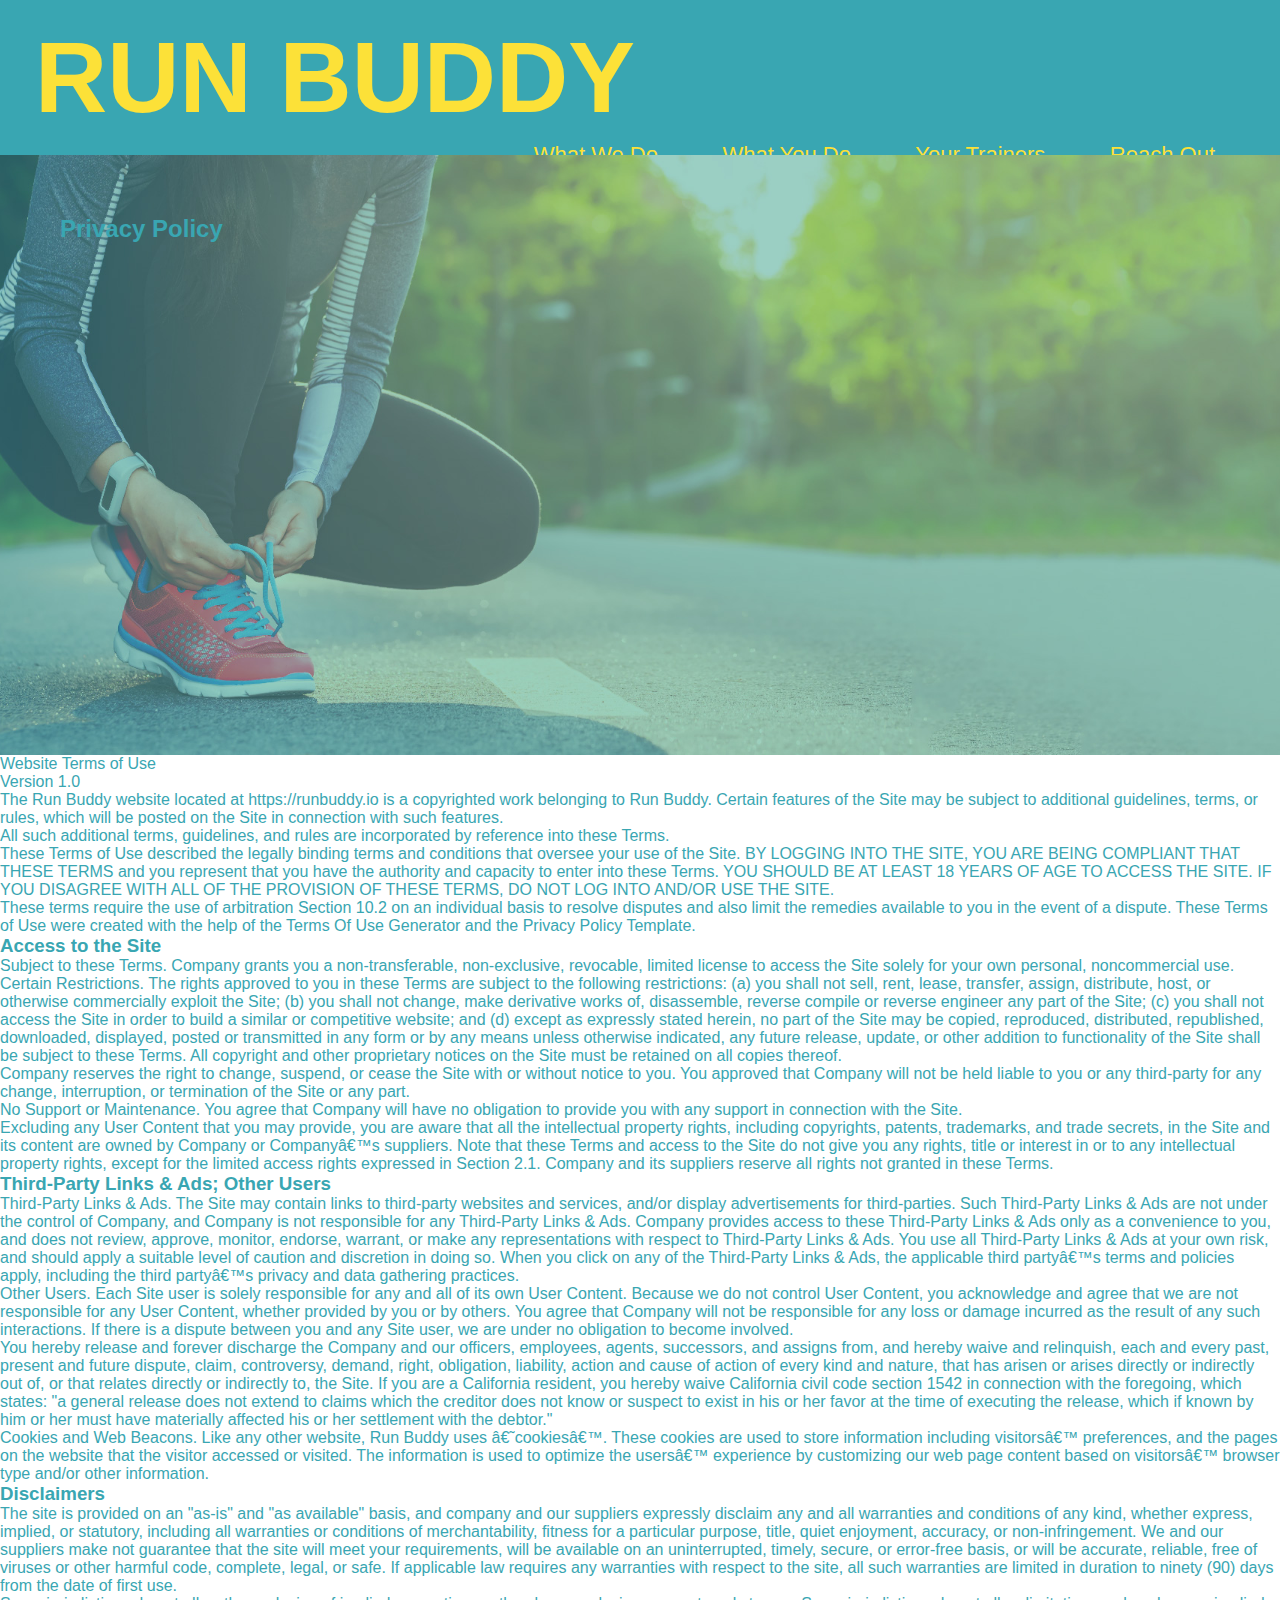
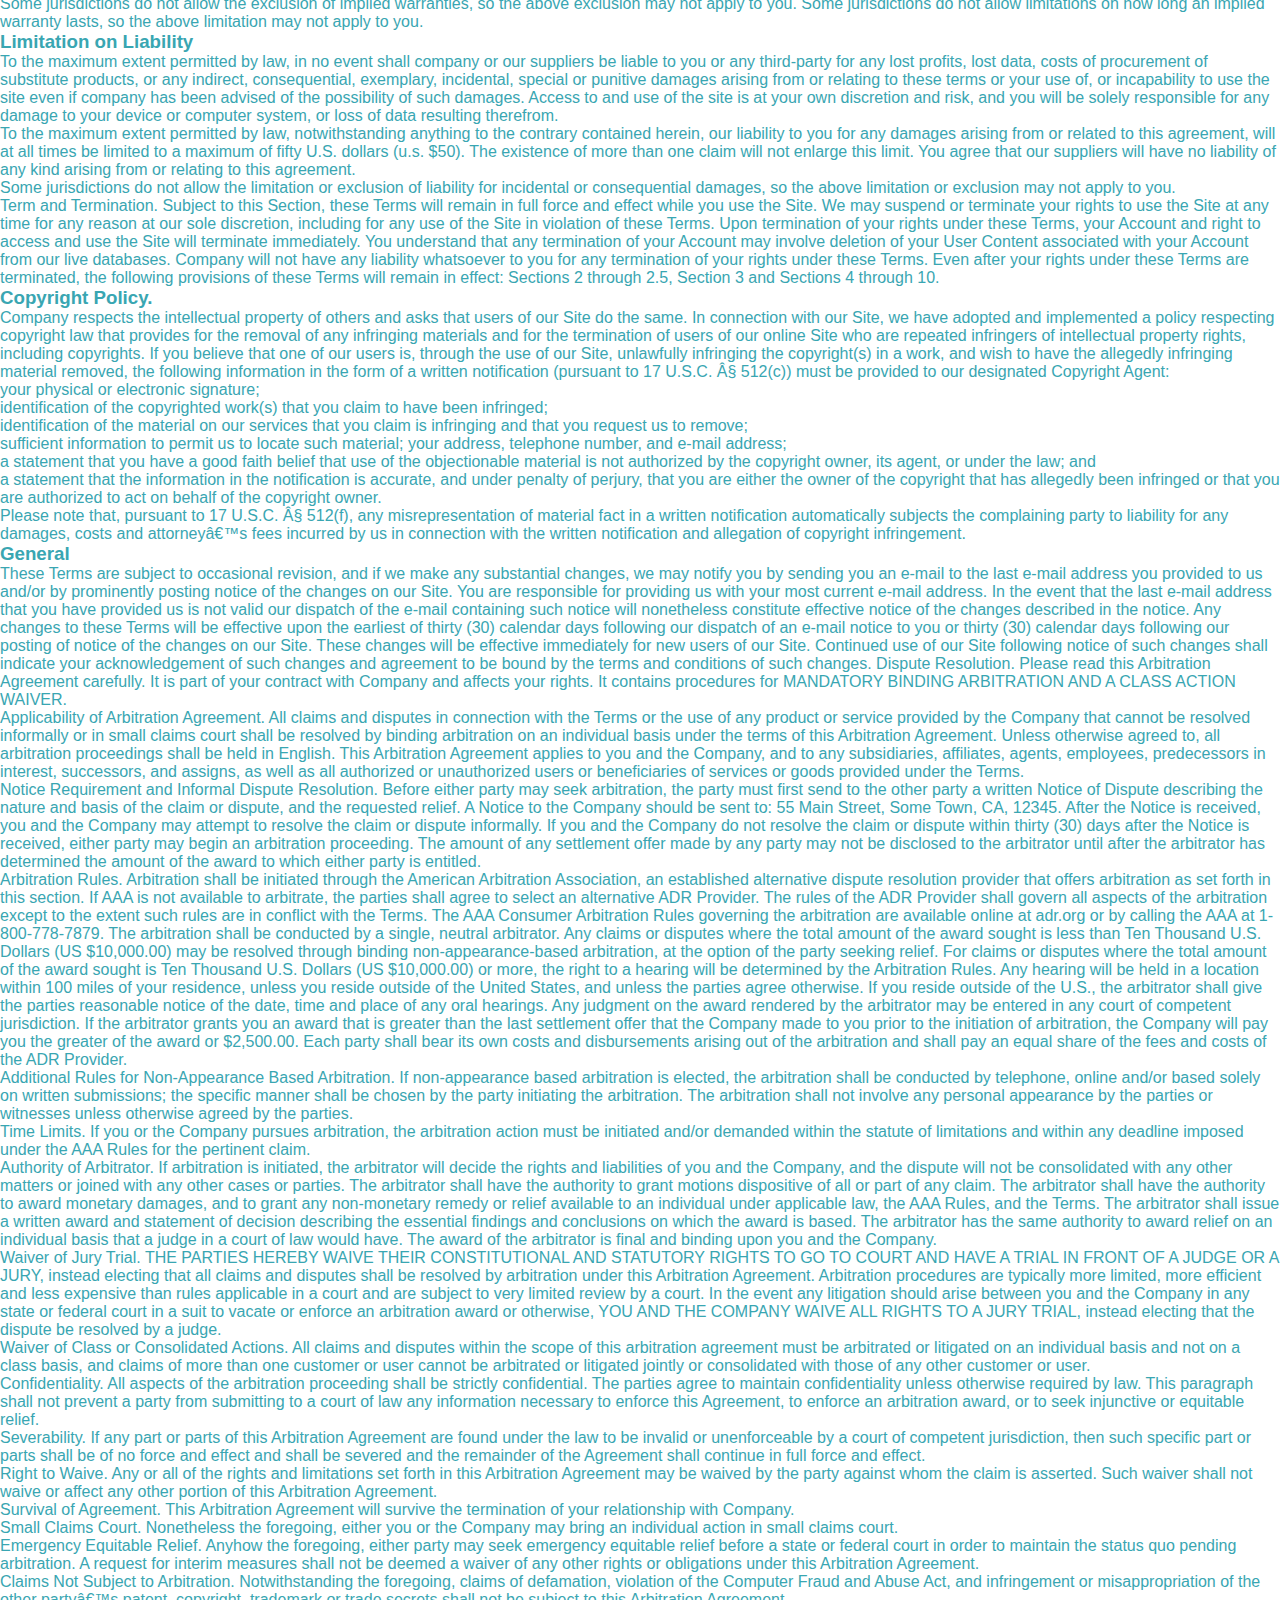
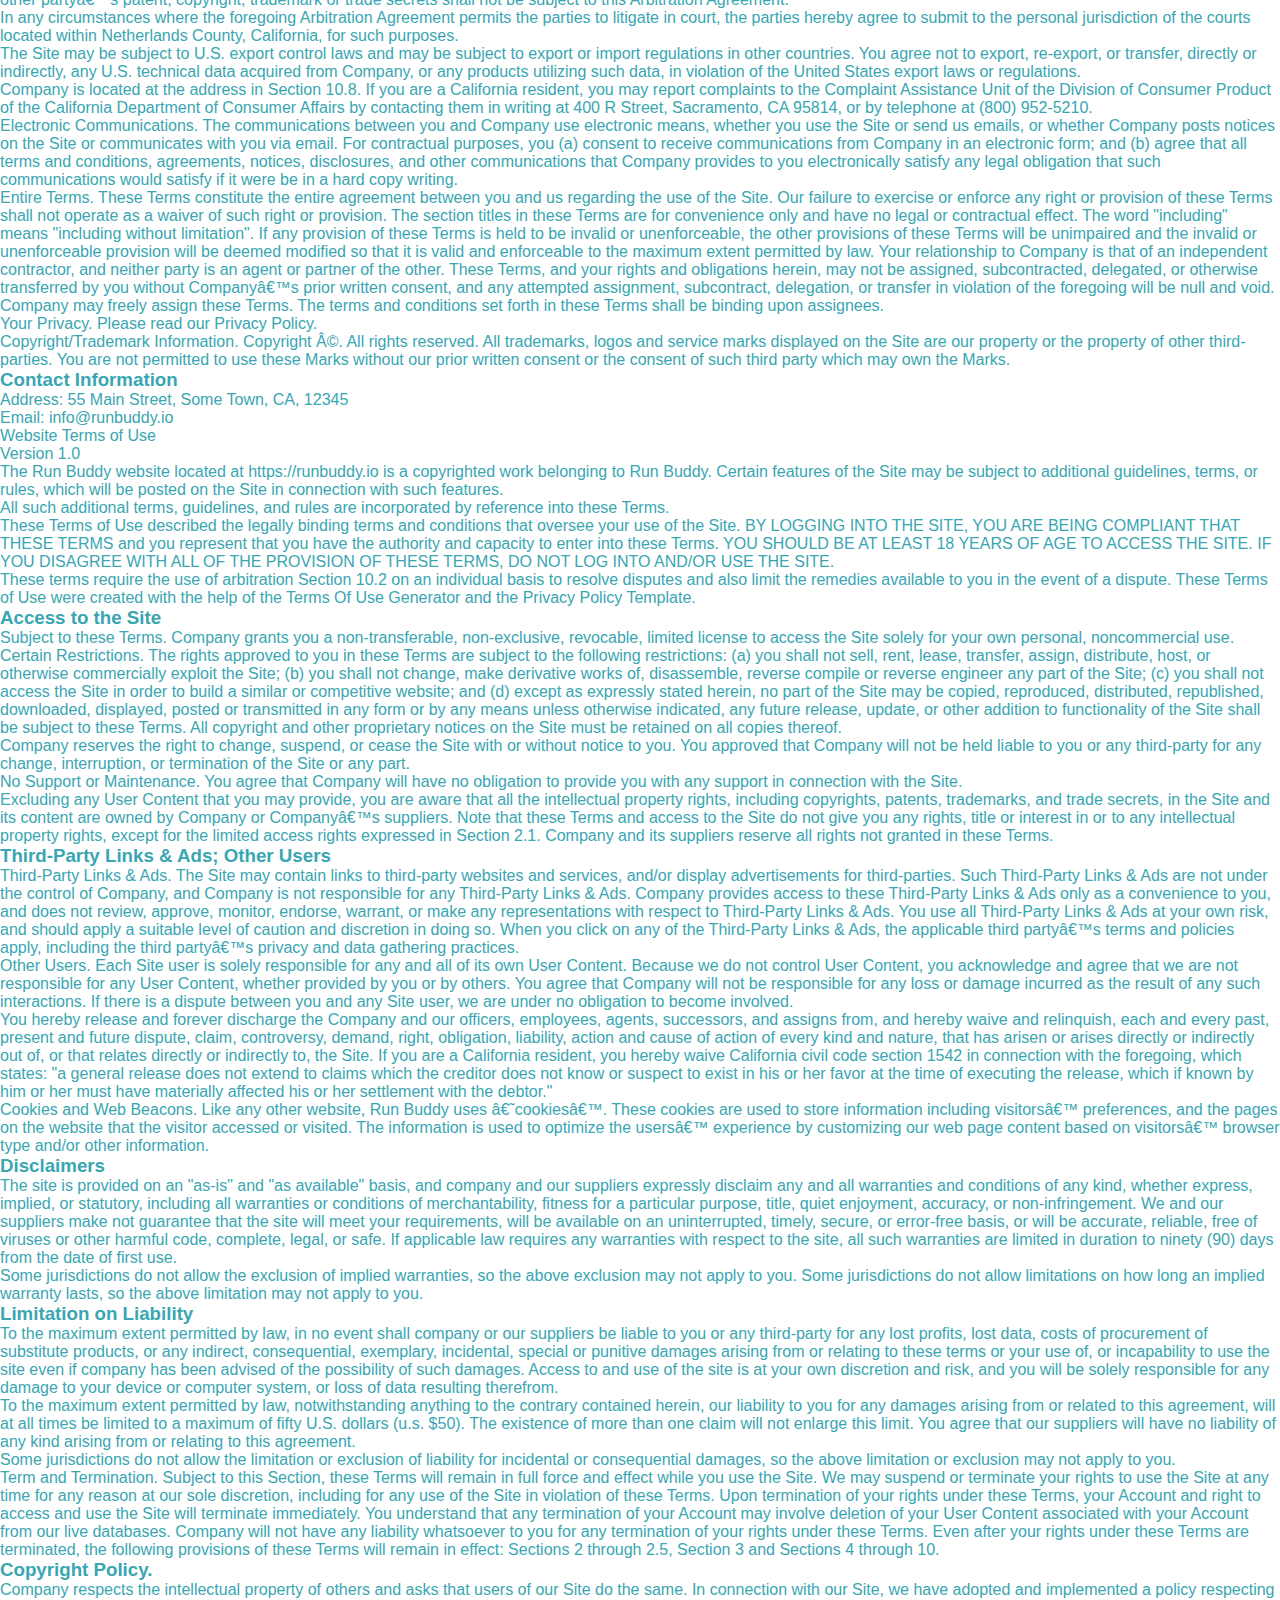
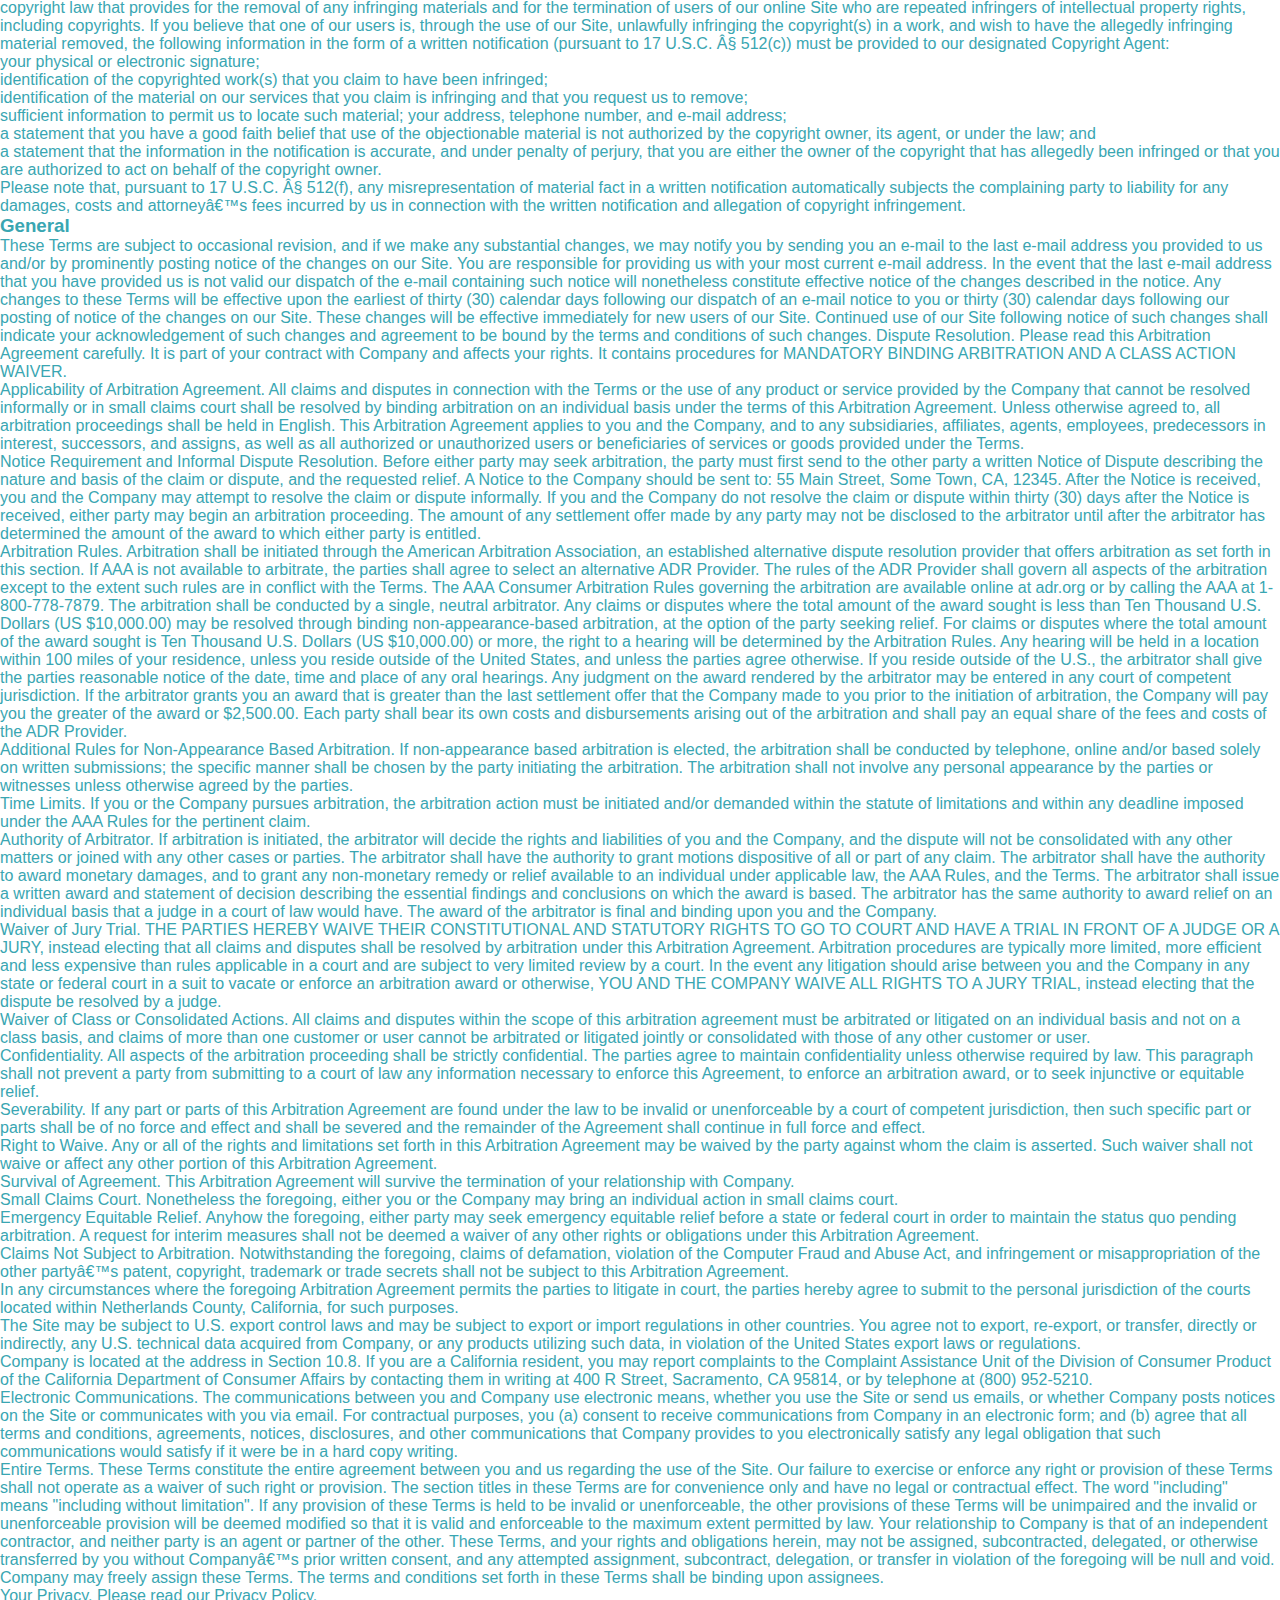
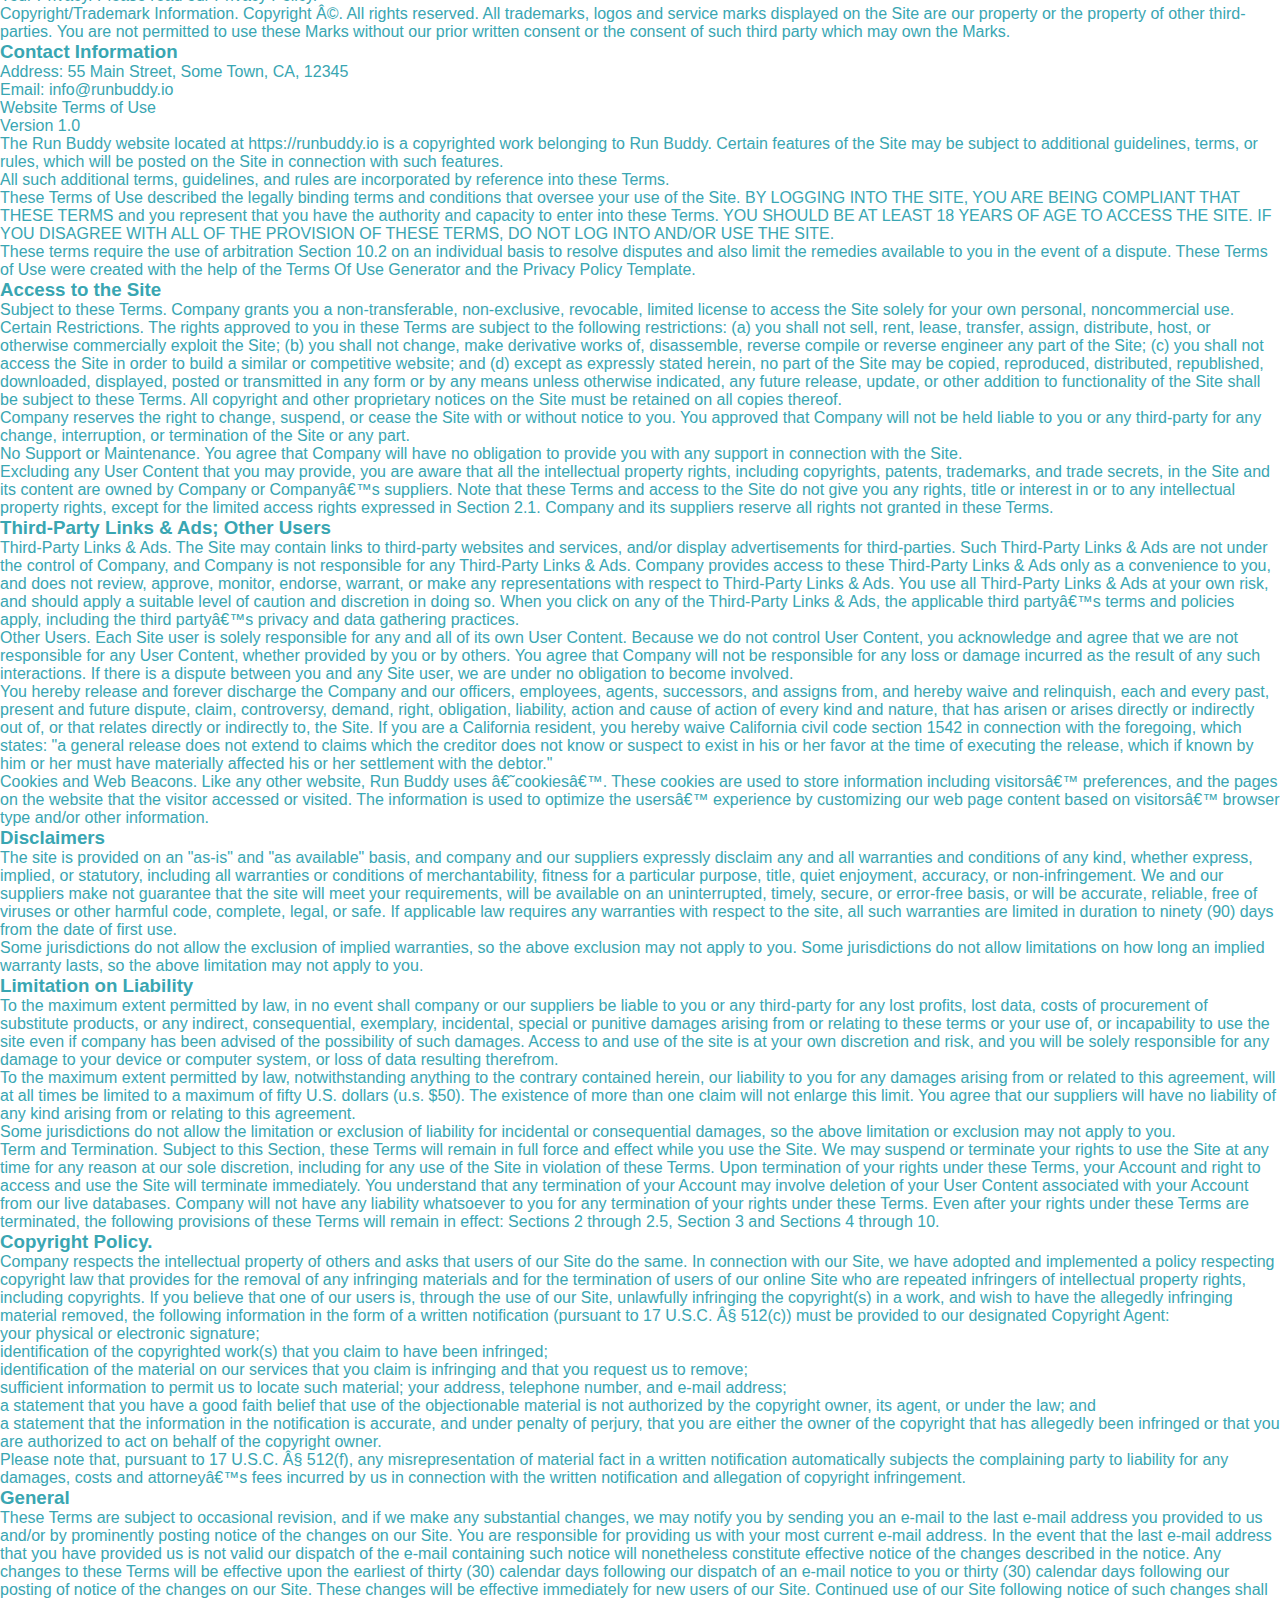
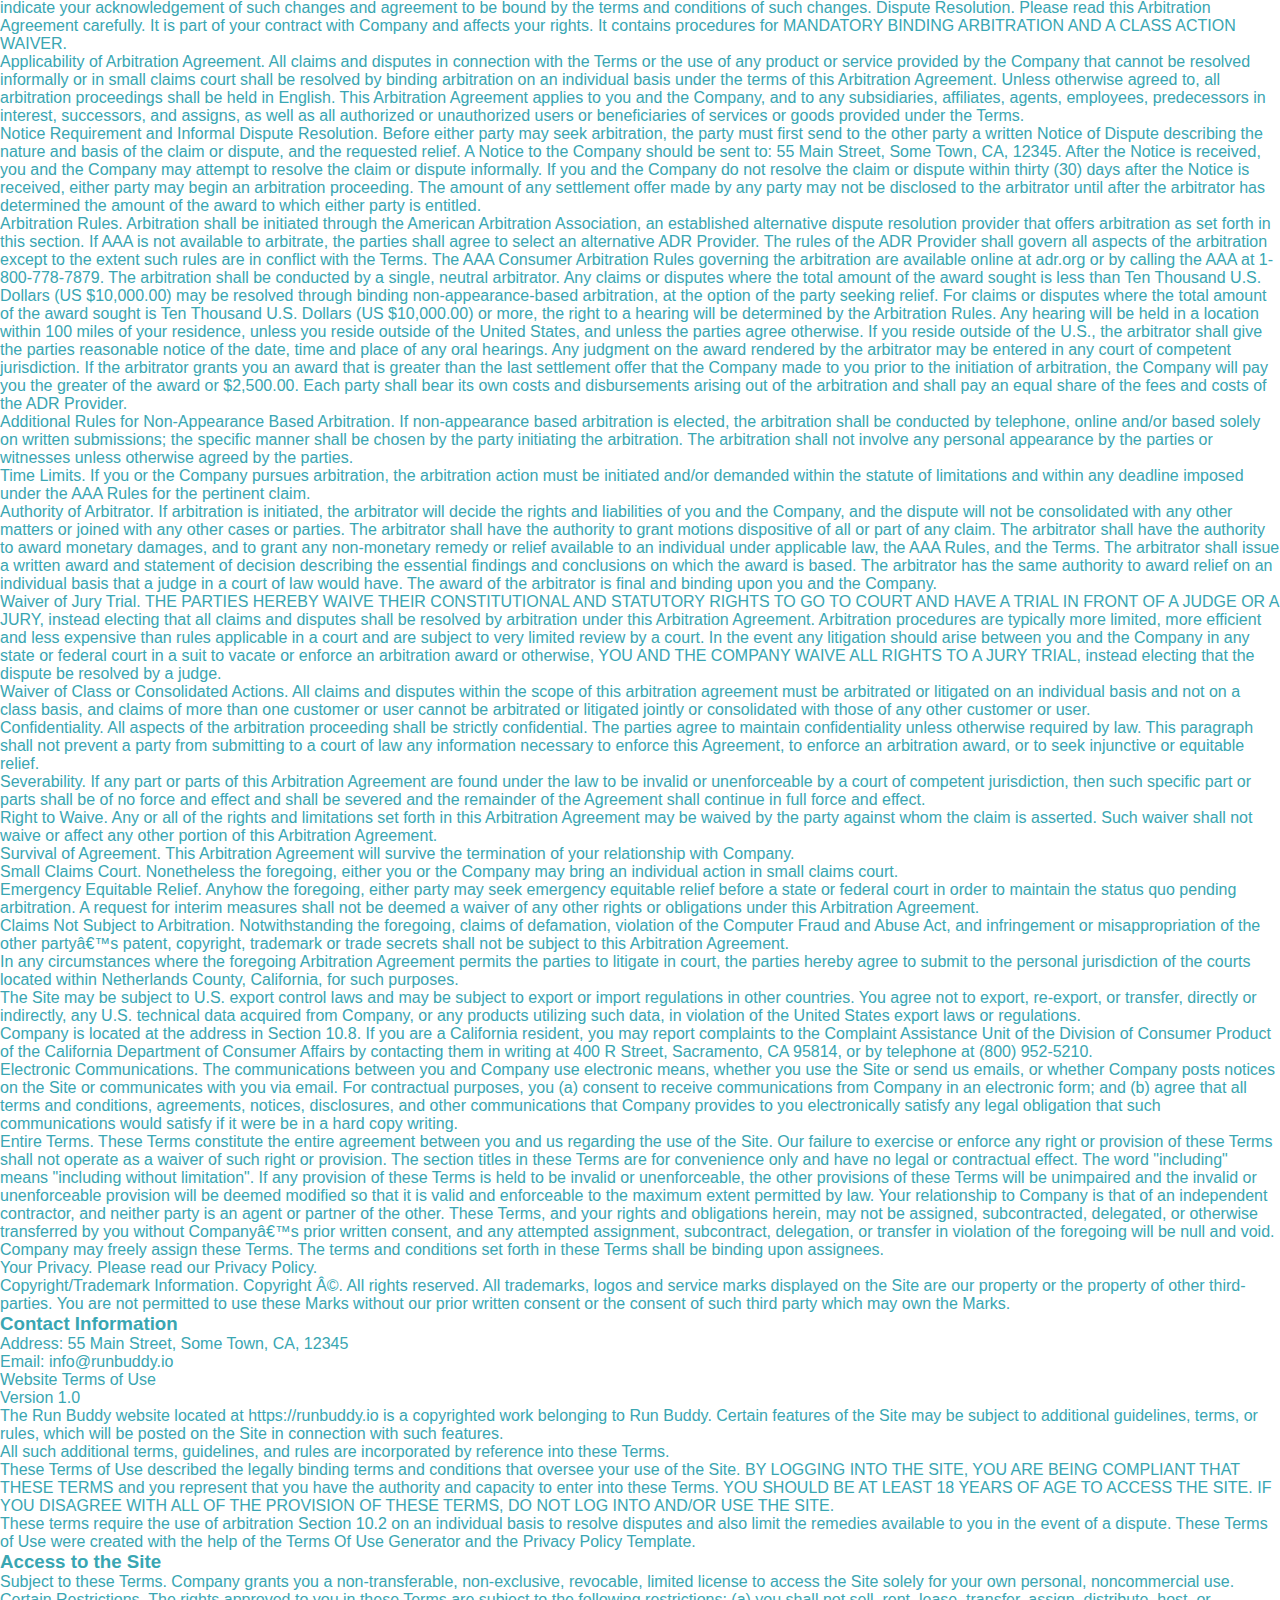
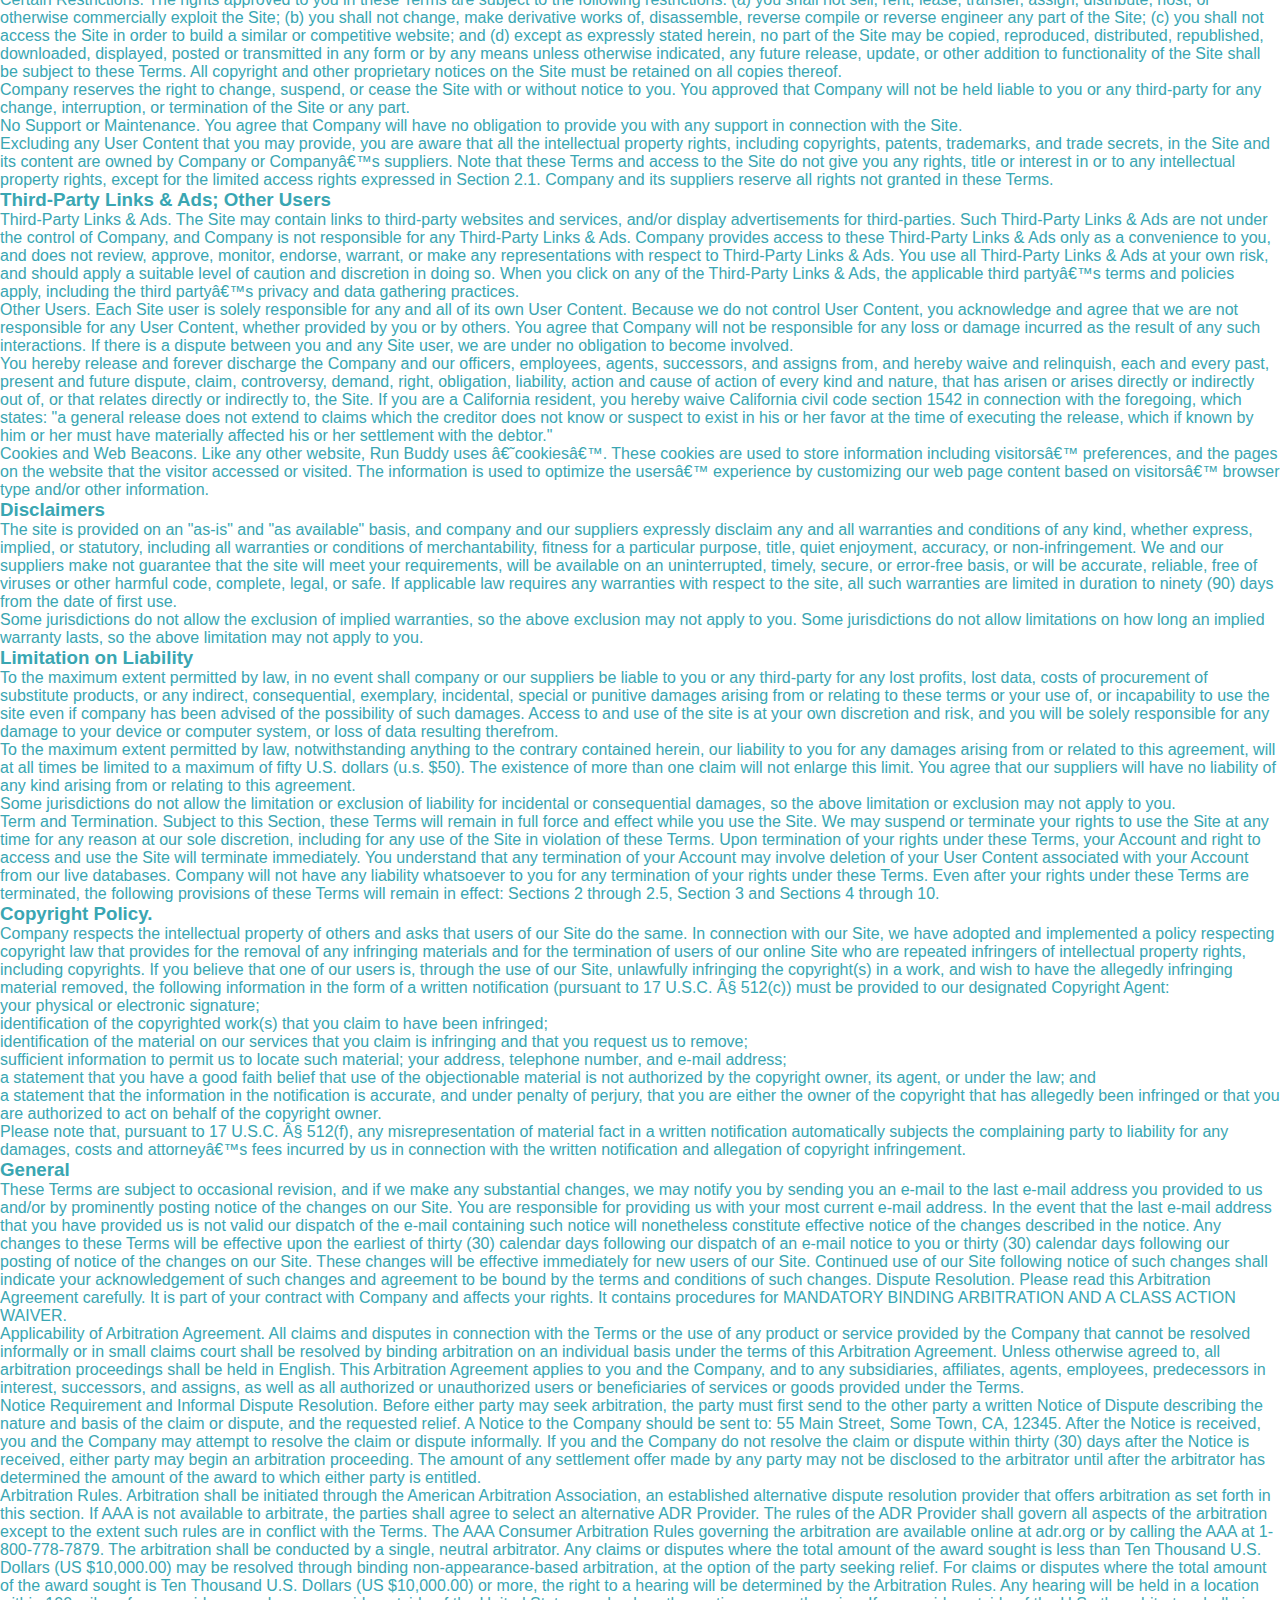
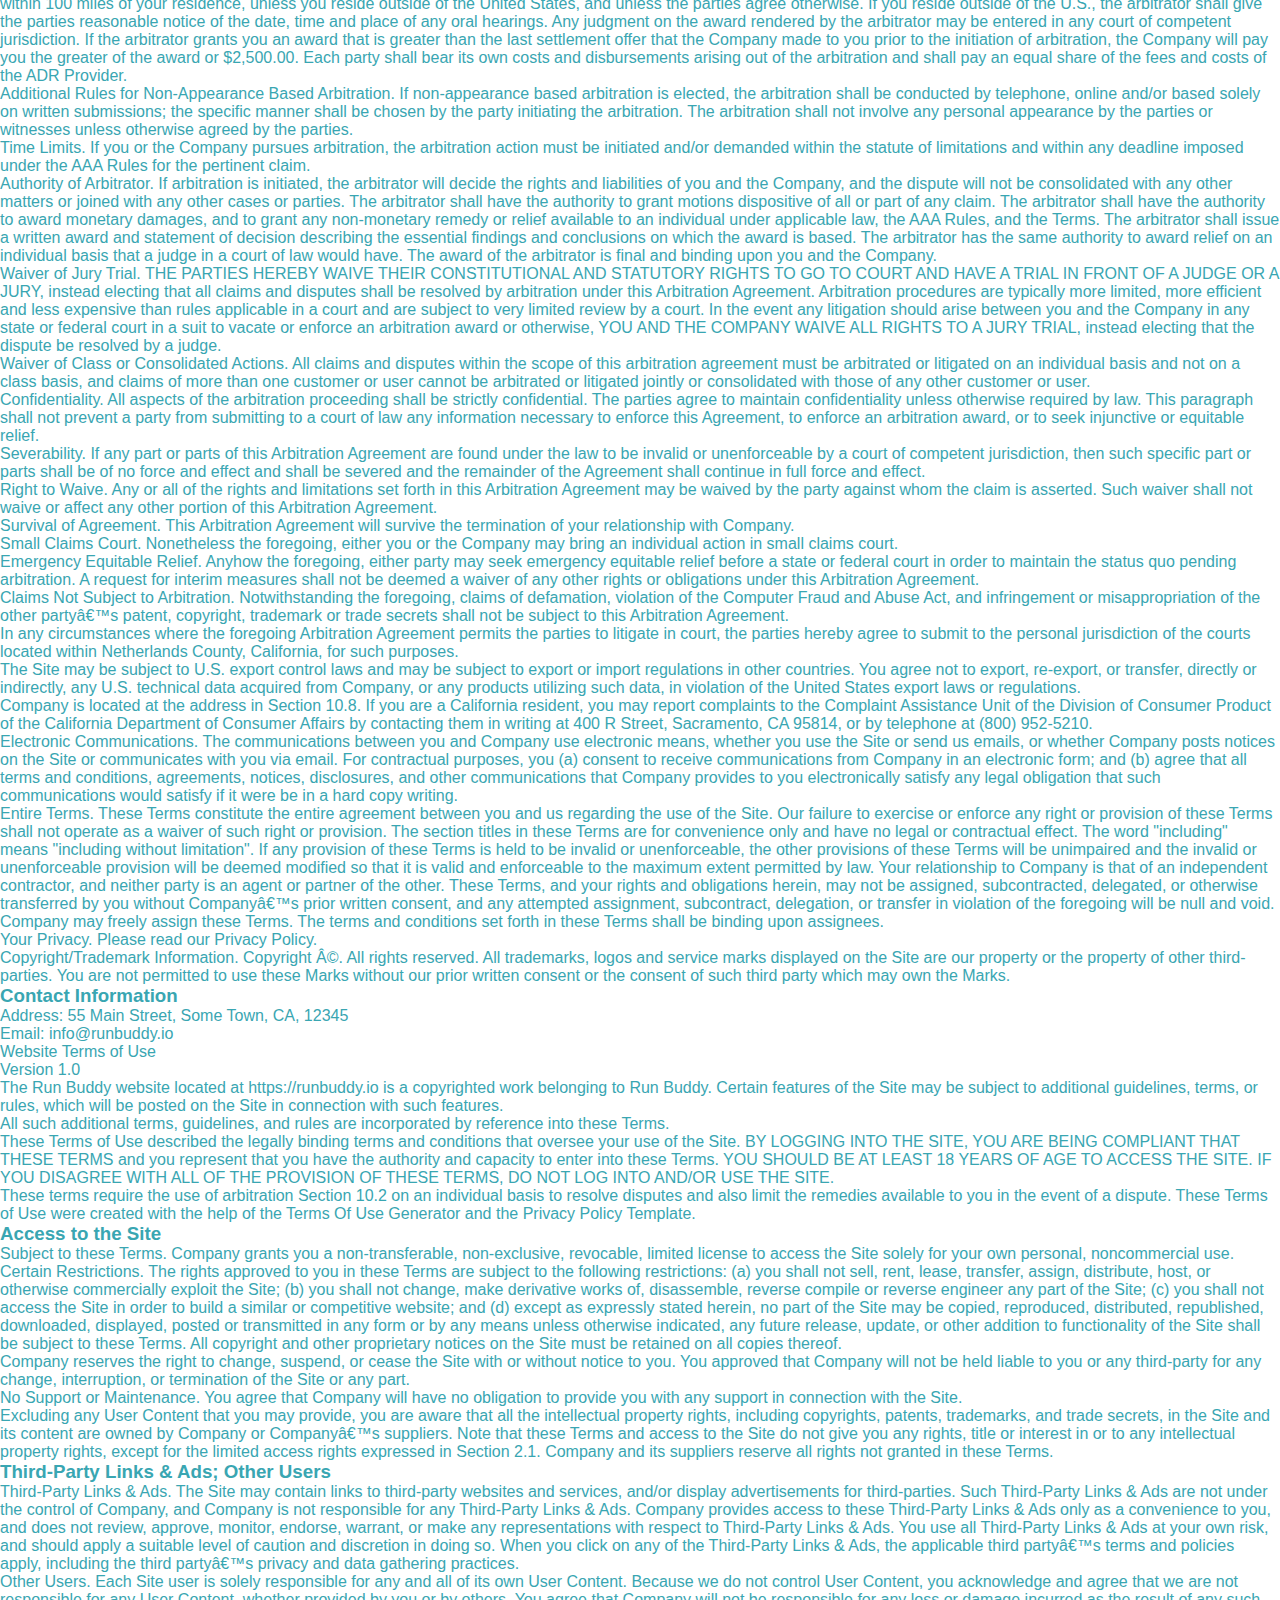
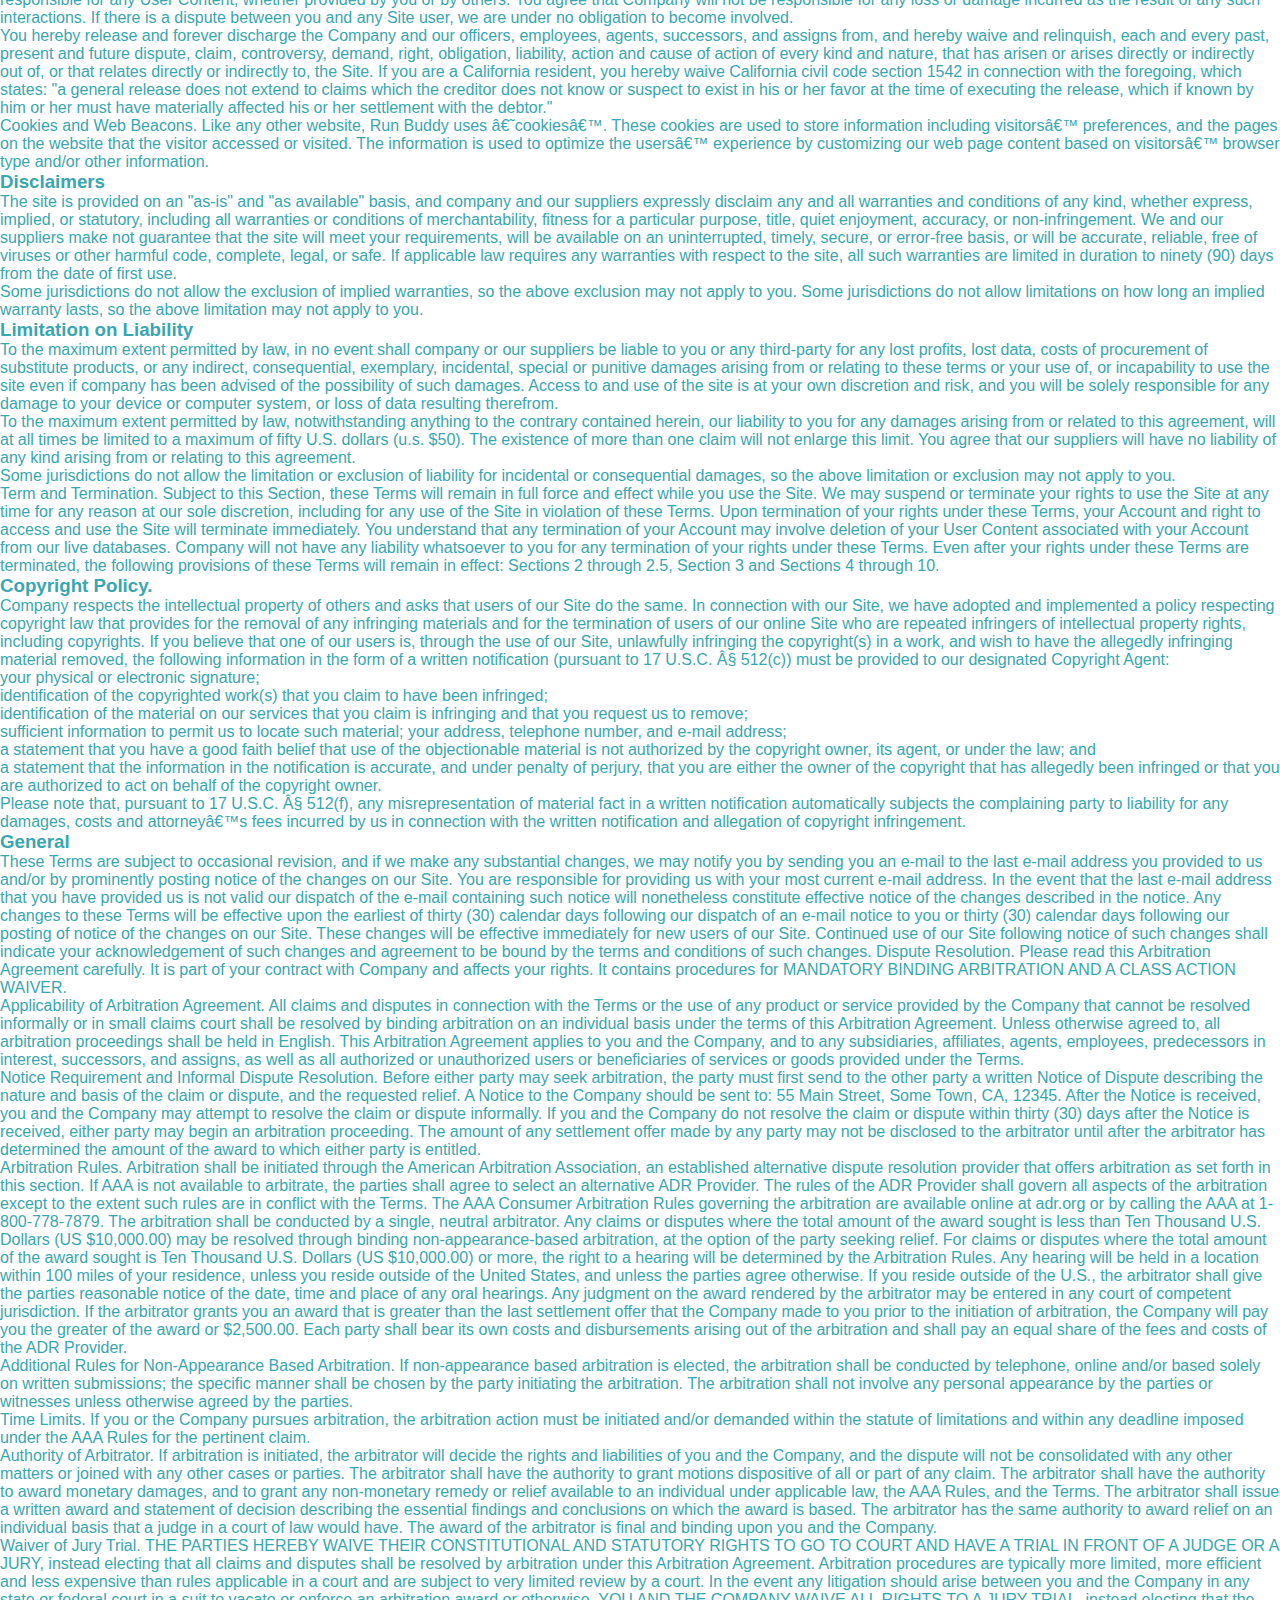
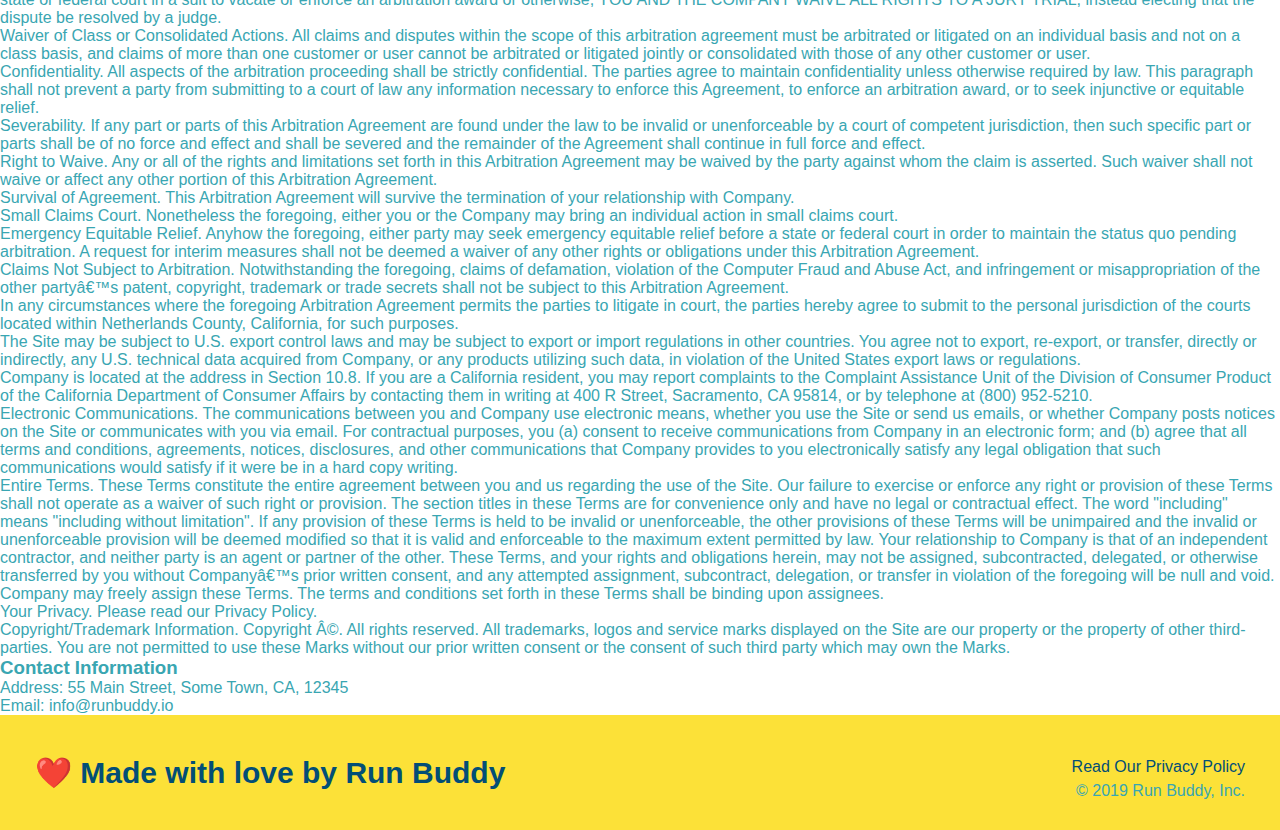
==== privacy-policy.html @ a99b4390 "added second page with privacy policy and second css style sheet for hero section" ====
<!DOCTYPE html>
<html>
    <head>
        <meta charset="UTF-8" />
        <title>Privacy Policy - Run Buddy</title>
        <link rel="stylesheet" href="./assets/css/style.css">
        <link rel="stylesheet" href="./assets/css/secondary-styles.css">
        </head>

    <header>
        <h1 style="color:blue; font-size: 100px;">
            <a href="/">RUN BUDDY</a>
        </h1>
        <nav>
            <ul>
                <li>
                    <a href="./index.html#what-we-do">What We Do</a>
                </li>
                <li>
                    <a href="./index.html#what-you-do">What You Do</a>
                </li>
                <li>
                    <a href="./index.html#your-trainers">Your Trainers</a>
                </li>
                <li>
                    <a href="./index.html#reach-out">Reach Out</a>
                </li>
            </ul>
        </nav>
    </header>

    <section class="hero">
        <h2 class="page-title">
            Privacy Policy
        </h2>

    </section>

    <article class="secondary-content">
        <html><head></head><body><p>
            Website Terms of Use
          </p>
    
          <p>
            Version 1.0
          </p>
    
          <p>
            The Run Buddy website located at https://runbuddy.io is a copyrighted work belonging to Run Buddy. Certain
            features of the Site may be subject to additional guidelines, terms, or rules, which will be posted on the Site
            in connection with such features.
          </p>
    
          <p>
            All such additional terms, guidelines, and rules are incorporated by reference into these Terms.
          </p>
    
          <p>
            These Terms of Use described the legally binding terms and conditions that oversee your use of the Site. BY
            LOGGING INTO THE SITE, YOU ARE BEING COMPLIANT THAT THESE TERMS and you represent that you have the authority
            and capacity to enter into these Terms. YOU SHOULD BE AT LEAST 18 YEARS OF AGE TO ACCESS THE SITE. IF YOU
            DISAGREE WITH ALL OF THE PROVISION OF THESE TERMS, DO NOT LOG INTO AND/OR USE THE SITE.
          </p>
    
          <p>
            These terms require the use of arbitration Section 10.2 on an individual basis to resolve disputes and also
            limit the remedies available to you in the event of a dispute. These Terms of Use were created with the help of
            the Terms Of Use Generator and the Privacy Policy Template.
          </p>
    
          <h3>
            Access to the Site
          </h3>
    
          <p>
            Subject to these Terms. Company grants you a non-transferable, non-exclusive, revocable, limited license to
            access the Site solely for your own personal, noncommercial use.
          </p>
    
          <p>
            Certain Restrictions. The rights approved to you in these Terms are subject to the following restrictions: (a)
            you shall not sell, rent, lease, transfer, assign, distribute, host, or otherwise commercially exploit the Site;
            (b) you shall not change, make derivative works of, disassemble, reverse compile or reverse engineer any part of
            the Site; (c) you shall not access the Site in order to build a similar or competitive website; and (d) except
            as expressly stated herein, no part of the Site may be copied, reproduced, distributed, republished, downloaded,
            displayed, posted or transmitted in any form or by any means unless otherwise indicated, any future release,
            update, or other addition to functionality of the Site shall be subject to these Terms. All copyright and other
            proprietary notices on the Site must be retained on all copies thereof.
          </p>
    
          <p>
            Company reserves the right to change, suspend, or cease the Site with or without notice to you. You approved
            that Company will not be held liable to you or any third-party for any change, interruption, or termination of
            the Site or any part.
          </p>
    
          <p>
            No Support or Maintenance. You agree that Company will have no obligation to provide you with any support in
            connection with the Site.
          </p>
    
          <p>
            Excluding any User Content that you may provide, you are aware that all the intellectual property rights,
            including copyrights, patents, trademarks, and trade secrets, in the Site and its content are owned by Company
            or Companyâ€™s suppliers. Note that these Terms and access to the Site do not give you any rights, title or
            interest in or to any intellectual property rights, except for the limited access rights expressed in Section
            2.1. Company and its suppliers reserve all rights not granted in these Terms.
          </p>
    
          <h3>
            Third-Party Links &amp; Ads; Other Users
          </h3>
    
          <p>
            Third-Party Links &amp; Ads. The Site may contain links to third-party websites and services, and/or display
            advertisements for third-parties. Such Third-Party Links &amp; Ads are not under the control of Company, and Company
            is not responsible for any Third-Party Links &amp; Ads. Company provides access to these Third-Party Links &amp; Ads
            only as a convenience to you, and does not review, approve, monitor, endorse, warrant, or make any
            representations with respect to Third-Party Links &amp; Ads. You use all Third-Party Links &amp; Ads at your own risk,
            and should apply a suitable level of caution and discretion in doing so. When you click on any of the
            Third-Party Links &amp; Ads, the applicable third partyâ€™s terms and policies apply, including the third partyâ€™s
            privacy and data gathering practices.
          </p>
    
          <p>
            Other Users. Each Site user is solely responsible for any and all of its own User Content. Because we do not
            control User Content, you acknowledge and agree that we are not responsible for any User Content, whether
            provided by you or by others. You agree that Company will not be responsible for any loss or damage incurred as
            the result of any such interactions. If there is a dispute between you and any Site user, we are under no
            obligation to become involved.
          </p>
    
          <p>
            You hereby release and forever discharge the Company and our officers, employees, agents, successors, and
            assigns from, and hereby waive and relinquish, each and every past, present and future dispute, claim,
            controversy, demand, right, obligation, liability, action and cause of action of every kind and nature, that has
            arisen or arises directly or indirectly out of, or that relates directly or indirectly to, the Site. If you are
            a California resident, you hereby waive California civil code section 1542 in connection with the foregoing,
            which states: "a general release does not extend to claims which the creditor does not know or suspect to exist
            in his or her favor at the time of executing the release, which if known by him or her must have materially
            affected his or her settlement with the debtor."
          </p>
    
          <p>
            Cookies and Web Beacons. Like any other website, Run Buddy uses â€˜cookiesâ€™. These cookies are used to store
            information including visitorsâ€™ preferences, and the pages on the website that the visitor accessed or visited.
            The information is used to optimize the usersâ€™ experience by customizing our web page content based on visitorsâ€™
            browser type and/or other information.
          </p>
    
          <h3>
            Disclaimers
          </h3>
    
          <p>
            The site is provided on an "as-is" and "as available" basis, and company and our suppliers expressly disclaim
            any and all warranties and conditions of any kind, whether express, implied, or statutory, including all
            warranties or conditions of merchantability, fitness for a particular purpose, title, quiet enjoyment, accuracy,
            or non-infringement. We and our suppliers make not guarantee that the site will meet your requirements, will be
            available on an uninterrupted, timely, secure, or error-free basis, or will be accurate, reliable, free of
            viruses or other harmful code, complete, legal, or safe. If applicable law requires any warranties with respect
            to the site, all such warranties are limited in duration to ninety (90) days from the date of first use.
          </p>
    
          <p>
            Some jurisdictions do not allow the exclusion of implied warranties, so the above exclusion may not apply to
            you. Some jurisdictions do not allow limitations on how long an implied warranty lasts, so the above limitation
            may not apply to you.
          </p>
    
          <h3>
            Limitation on Liability
          </h3>
    
          <p>
            To the maximum extent permitted by law, in no event shall company or our suppliers be liable to you or any
            third-party for any lost profits, lost data, costs of procurement of substitute products, or any indirect,
            consequential, exemplary, incidental, special or punitive damages arising from or relating to these terms or
            your use of, or incapability to use the site even if company has been advised of the possibility of such
            damages. Access to and use of the site is at your own discretion and risk, and you will be solely responsible
            for any damage to your device or computer system, or loss of data resulting therefrom.
          </p>
    
          <p>
            To the maximum extent permitted by law, notwithstanding anything to the contrary contained herein, our liability
            to you for any damages arising from or related to this agreement, will at all times be limited to a maximum of
            fifty U.S. dollars (u.s. $50). The existence of more than one claim will not enlarge this limit. You agree that
            our suppliers will have no liability of any kind arising from or relating to this agreement.
          </p>
    
          <p>
            Some jurisdictions do not allow the limitation or exclusion of liability for incidental or consequential
            damages, so the above limitation or exclusion may not apply to you.
          </p>
    
          <p>
            Term and Termination. Subject to this Section, these Terms will remain in full force and effect while you use
            the Site. We may suspend or terminate your rights to use the Site at any time for any reason at our sole
            discretion, including for any use of the Site in violation of these Terms. Upon termination of your rights under
            these Terms, your Account and right to access and use the Site will terminate immediately. You understand that
            any termination of your Account may involve deletion of your User Content associated with your Account from our
            live databases. Company will not have any liability whatsoever to you for any termination of your rights under
            these Terms. Even after your rights under these Terms are terminated, the following provisions of these Terms
            will remain in effect: Sections 2 through 2.5, Section 3 and Sections 4 through 10.
          </p>
    
          <h3>
            Copyright Policy.
          </h3>
    
          <p>
            Company respects the intellectual property of others and asks that users of our Site do the same. In connection
            with our Site, we have adopted and implemented a policy respecting copyright law that provides for the removal
            of any infringing materials and for the termination of users of our online Site who are repeated infringers of
            intellectual property rights, including copyrights. If you believe that one of our users is, through the use of
            our Site, unlawfully infringing the copyright(s) in a work, and wish to have the allegedly infringing material
            removed, the following information in the form of a written notification (pursuant to 17 U.S.C. Â§ 512(c)) must
            be provided to our designated Copyright Agent:
          </p>
    
          <ul>
            <li>
              your physical or electronic signature;
            </li>
            <li>
              identification of the copyrighted work(s) that you claim to have been infringed;
            </li>
            <li>
              identification of the material on our services that you claim is infringing and that you request us to remove;
            </li>
            <li>
              sufficient information to permit us to locate such material; your address, telephone number, and e-mail
              address;
            </li>
            <li>
              a statement that you have a good faith belief that use of the objectionable material is not authorized by the
              copyright owner, its agent, or under the law; and
            </li>
            <li>
              a statement that the information in the notification is accurate, and under penalty of perjury, that you are
              either the owner of the copyright that has allegedly been infringed or that you are authorized to act on
              behalf of the copyright owner.
            </li>
          </ul>
    
          <p>
            Please note that, pursuant to 17 U.S.C. Â§ 512(f), any misrepresentation of material fact in a written
            notification automatically subjects the complaining party to liability for any damages, costs and attorneyâ€™s
            fees incurred by us in connection with the written notification and allegation of copyright infringement.
          </p>
    
          <h3>
            General
          </h3>
    
          <p>
            These Terms are subject to occasional revision, and if we make any substantial changes, we may notify you by
            sending you an e-mail to the last e-mail address you provided to us and/or by prominently posting notice of the
            changes on our Site. You are responsible for providing us with your most current e-mail address. In the event
            that the last e-mail address that you have provided us is not valid our dispatch of the e-mail containing such
            notice will nonetheless constitute effective notice of the changes described in the notice. Any changes to these
            Terms will be effective upon the earliest of thirty (30) calendar days following our dispatch of an e-mail
            notice to you or thirty (30) calendar days following our posting of notice of the changes on our Site. These
            changes will be effective immediately for new users of our Site. Continued use of our Site following notice of
            such changes shall indicate your acknowledgement of such changes and agreement to be bound by the terms and
            conditions of such changes. Dispute Resolution. Please read this Arbitration Agreement carefully. It is part of
            your contract with Company and affects your rights. It contains procedures for MANDATORY BINDING ARBITRATION AND
            A CLASS ACTION WAIVER.
          </p>
    
          <p>
            Applicability of Arbitration Agreement. All claims and disputes in connection with the Terms or the use of any
            product or service provided by the Company that cannot be resolved informally or in small claims court shall be
            resolved by binding arbitration on an individual basis under the terms of this Arbitration Agreement. Unless
            otherwise agreed to, all arbitration proceedings shall be held in English. This Arbitration Agreement applies to
            you and the Company, and to any subsidiaries, affiliates, agents, employees, predecessors in interest,
            successors, and assigns, as well as all authorized or unauthorized users or beneficiaries of services or goods
            provided under the Terms.
          </p>
    
          <p>
            Notice Requirement and Informal Dispute Resolution. Before either party may seek arbitration, the party must
            first send to the other party a written Notice of Dispute describing the nature and basis of the claim or
            dispute, and the requested relief. A Notice to the Company should be sent to: 55 Main Street, Some Town, CA,
            12345. After the Notice is received, you and the Company may attempt to resolve the claim or dispute informally.
            If you and the Company do not resolve the claim or dispute within thirty (30) days after the Notice is received,
            either party may begin an arbitration proceeding. The amount of any settlement offer made by any party may not
            be disclosed to the arbitrator until after the arbitrator has determined the amount of the award to which either
            party is entitled.
          </p>
    
          <p>
            Arbitration Rules. Arbitration shall be initiated through the American Arbitration Association, an established
            alternative dispute resolution provider that offers arbitration as set forth in this section. If AAA is not
            available to arbitrate, the parties shall agree to select an alternative ADR Provider. The rules of the ADR
            Provider shall govern all aspects of the arbitration except to the extent such rules are in conflict with the
            Terms. The AAA Consumer Arbitration Rules governing the arbitration are available online at adr.org or by
            calling the AAA at 1-800-778-7879. The arbitration shall be conducted by a single, neutral arbitrator. Any
            claims or disputes where the total amount of the award sought is less than Ten Thousand U.S. Dollars (US
            $10,000.00) may be resolved through binding non-appearance-based arbitration, at the option of the party seeking
            relief. For claims or disputes where the total amount of the award sought is Ten Thousand U.S. Dollars (US
            $10,000.00) or more, the right to a hearing will be determined by the Arbitration Rules. Any hearing will be
            held in a location within 100 miles of your residence, unless you reside outside of the United States, and
            unless the parties agree otherwise. If you reside outside of the U.S., the arbitrator shall give the parties
            reasonable notice of the date, time and place of any oral hearings. Any judgment on the award rendered by the
            arbitrator may be entered in any court of competent jurisdiction. If the arbitrator grants you an award that is
            greater than the last settlement offer that the Company made to you prior to the initiation of arbitration, the
            Company will pay you the greater of the award or $2,500.00. Each party shall bear its own costs and
            disbursements arising out of the arbitration and shall pay an equal share of the fees and costs of the ADR
            Provider.
          </p>
    
          <p>
            Additional Rules for Non-Appearance Based Arbitration. If non-appearance based arbitration is elected, the
            arbitration shall be conducted by telephone, online and/or based solely on written submissions; the specific
            manner shall be chosen by the party initiating the arbitration. The arbitration shall not involve any personal
            appearance by the parties or witnesses unless otherwise agreed by the parties.
          </p>
    
          <p>
            Time Limits. If you or the Company pursues arbitration, the arbitration action must be initiated and/or demanded
            within the statute of limitations and within any deadline imposed under the AAA Rules for the pertinent claim.
          </p>
    
          <p>
            Authority of Arbitrator. If arbitration is initiated, the arbitrator will decide the rights and liabilities of
            you and the Company, and the dispute will not be consolidated with any other matters or joined with any other
            cases or parties. The arbitrator shall have the authority to grant motions dispositive of all or part of any
            claim. The arbitrator shall have the authority to award monetary damages, and to grant any non-monetary remedy
            or relief available to an individual under applicable law, the AAA Rules, and the Terms. The arbitrator shall
            issue a written award and statement of decision describing the essential findings and conclusions on which the
            award is based. The arbitrator has the same authority to award relief on an individual basis that a judge in a
            court of law would have. The award of the arbitrator is final and binding upon you and the Company.
          </p>
    
          <p>
            Waiver of Jury Trial. THE PARTIES HEREBY WAIVE THEIR CONSTITUTIONAL AND STATUTORY RIGHTS TO GO TO COURT AND HAVE
            A TRIAL IN FRONT OF A JUDGE OR A JURY, instead electing that all claims and disputes shall be resolved by
            arbitration under this Arbitration Agreement. Arbitration procedures are typically more limited, more efficient
            and less expensive than rules applicable in a court and are subject to very limited review by a court. In the
            event any litigation should arise between you and the Company in any state or federal court in a suit to vacate
            or enforce an arbitration award or otherwise, YOU AND THE COMPANY WAIVE ALL RIGHTS TO A JURY TRIAL, instead
            electing that the dispute be resolved by a judge.
          </p>
    
          <p>
            Waiver of Class or Consolidated Actions. All claims and disputes within the scope of this arbitration agreement
            must be arbitrated or litigated on an individual basis and not on a class basis, and claims of more than one
            customer or user cannot be arbitrated or litigated jointly or consolidated with those of any other customer or
            user.
          </p>
    
          <p>
            Confidentiality. All aspects of the arbitration proceeding shall be strictly confidential. The parties agree to
            maintain confidentiality unless otherwise required by law. This paragraph shall not prevent a party from
            submitting to a court of law any information necessary to enforce this Agreement, to enforce an arbitration
            award, or to seek injunctive or equitable relief.
          </p>
    
          <p>
            Severability. If any part or parts of this Arbitration Agreement are found under the law to be invalid or
            unenforceable by a court of competent jurisdiction, then such specific part or parts shall be of no force and
            effect and shall be severed and the remainder of the Agreement shall continue in full force and effect.
          </p>
    
          <p>
            Right to Waive. Any or all of the rights and limitations set forth in this Arbitration Agreement may be waived
            by the party against whom the claim is asserted. Such waiver shall not waive or affect any other portion of this
            Arbitration Agreement.
          </p>
    
          <p>
            Survival of Agreement. This Arbitration Agreement will survive the termination of your relationship with
            Company.
          </p>
    
          <p>
            Small Claims Court. Nonetheless the foregoing, either you or the Company may bring an individual action in small
            claims court.
          </p>
    
          <p>
            Emergency Equitable Relief. Anyhow the foregoing, either party may seek emergency equitable relief before a
            state or federal court in order to maintain the status quo pending arbitration. A request for interim measures
            shall not be deemed a waiver of any other rights or obligations under this Arbitration Agreement.
          </p>
    
          <p>
            Claims Not Subject to Arbitration. Notwithstanding the foregoing, claims of defamation, violation of the
            Computer Fraud and Abuse Act, and infringement or misappropriation of the other partyâ€™s patent, copyright,
            trademark or trade secrets shall not be subject to this Arbitration Agreement.
          </p>
    
          <p>
            In any circumstances where the foregoing Arbitration Agreement permits the parties to litigate in court, the
            parties hereby agree to submit to the personal jurisdiction of the courts located within Netherlands County,
            California, for such purposes.
          </p>
    
          <p>
            The Site may be subject to U.S. export control laws and may be subject to export or import regulations in other
            countries. You agree not to export, re-export, or transfer, directly or indirectly, any U.S. technical data
            acquired from Company, or any products utilizing such data, in violation of the United States export laws or
            regulations.
          </p>
    
          <p>
            Company is located at the address in Section 10.8. If you are a California resident, you may report complaints
            to the Complaint Assistance Unit of the Division of Consumer Product of the California Department of Consumer
            Affairs by contacting them in writing at 400 R Street, Sacramento, CA 95814, or by telephone at (800) 952-5210.
          </p>
    
          <p>
            Electronic Communications. The communications between you and Company use electronic means, whether you use the
            Site or send us emails, or whether Company posts notices on the Site or communicates with you via email. For
            contractual purposes, you (a) consent to receive communications from Company in an electronic form; and (b)
            agree that all terms and conditions, agreements, notices, disclosures, and other communications that Company
            provides to you electronically satisfy any legal obligation that such communications would satisfy if it were be
            in a hard copy writing.
          </p>
    
          <p>
            Entire Terms. These Terms constitute the entire agreement between you and us regarding the use of the Site. Our
            failure to exercise or enforce any right or provision of these Terms shall not operate as a waiver of such right
            or provision. The section titles in these Terms are for convenience only and have no legal or contractual
            effect. The word "including" means "including without limitation". If any provision of these Terms is held to be
            invalid or unenforceable, the other provisions of these Terms will be unimpaired and the invalid or
            unenforceable provision will be deemed modified so that it is valid and enforceable to the maximum extent
            permitted by law. Your relationship to Company is that of an independent contractor, and neither party is an
            agent or partner of the other. These Terms, and your rights and obligations herein, may not be assigned,
            subcontracted, delegated, or otherwise transferred by you without Companyâ€™s prior written consent, and any
            attempted assignment, subcontract, delegation, or transfer in violation of the foregoing will be null and void.
            Company may freely assign these Terms. The terms and conditions set forth in these Terms shall be binding upon
            assignees.
          </p>
    
          <p>
            Your Privacy. Please read our Privacy Policy.
          </p>
    
          <p>
            Copyright/Trademark Information. Copyright Â©. All rights reserved. All trademarks, logos and service marks
            displayed on the Site are our property or the property of other third-parties. You are not permitted to use
            these Marks without our prior written consent or the consent of such third party which may own the Marks.
          </p>
    
          <h3>
            Contact Information
          </h3>
    
          <p>
            Address: 55 Main Street, Some Town, CA, 12345
          </p>
    
          <p>
            Email: info@runbuddy.io
          </p>
    </body></html>
    <head></head>
    <body><p>
            Website Terms of Use
          </p>
    
          <p>
            Version 1.0
          </p>
    
          <p>
            The Run Buddy website located at https://runbuddy.io is a copyrighted work belonging to Run Buddy. Certain
            features of the Site may be subject to additional guidelines, terms, or rules, which will be posted on the Site
            in connection with such features.
          </p>
    
          <p>
            All such additional terms, guidelines, and rules are incorporated by reference into these Terms.
          </p>
    
          <p>
            These Terms of Use described the legally binding terms and conditions that oversee your use of the Site. BY
            LOGGING INTO THE SITE, YOU ARE BEING COMPLIANT THAT THESE TERMS and you represent that you have the authority
            and capacity to enter into these Terms. YOU SHOULD BE AT LEAST 18 YEARS OF AGE TO ACCESS THE SITE. IF YOU
            DISAGREE WITH ALL OF THE PROVISION OF THESE TERMS, DO NOT LOG INTO AND/OR USE THE SITE.
          </p>
    
          <p>
            These terms require the use of arbitration Section 10.2 on an individual basis to resolve disputes and also
            limit the remedies available to you in the event of a dispute. These Terms of Use were created with the help of
            the Terms Of Use Generator and the Privacy Policy Template.
          </p>
    
          <h3>
            Access to the Site
          </h3>
    
          <p>
            Subject to these Terms. Company grants you a non-transferable, non-exclusive, revocable, limited license to
            access the Site solely for your own personal, noncommercial use.
          </p>
    
          <p>
            Certain Restrictions. The rights approved to you in these Terms are subject to the following restrictions: (a)
            you shall not sell, rent, lease, transfer, assign, distribute, host, or otherwise commercially exploit the Site;
            (b) you shall not change, make derivative works of, disassemble, reverse compile or reverse engineer any part of
            the Site; (c) you shall not access the Site in order to build a similar or competitive website; and (d) except
            as expressly stated herein, no part of the Site may be copied, reproduced, distributed, republished, downloaded,
            displayed, posted or transmitted in any form or by any means unless otherwise indicated, any future release,
            update, or other addition to functionality of the Site shall be subject to these Terms. All copyright and other
            proprietary notices on the Site must be retained on all copies thereof.
          </p>
    
          <p>
            Company reserves the right to change, suspend, or cease the Site with or without notice to you. You approved
            that Company will not be held liable to you or any third-party for any change, interruption, or termination of
            the Site or any part.
          </p>
    
          <p>
            No Support or Maintenance. You agree that Company will have no obligation to provide you with any support in
            connection with the Site.
          </p>
    
          <p>
            Excluding any User Content that you may provide, you are aware that all the intellectual property rights,
            including copyrights, patents, trademarks, and trade secrets, in the Site and its content are owned by Company
            or Companyâ€™s suppliers. Note that these Terms and access to the Site do not give you any rights, title or
            interest in or to any intellectual property rights, except for the limited access rights expressed in Section
            2.1. Company and its suppliers reserve all rights not granted in these Terms.
          </p>
    
          <h3>
            Third-Party Links &amp; Ads; Other Users
          </h3>
    
          <p>
            Third-Party Links &amp; Ads. The Site may contain links to third-party websites and services, and/or display
            advertisements for third-parties. Such Third-Party Links &amp; Ads are not under the control of Company, and Company
            is not responsible for any Third-Party Links &amp; Ads. Company provides access to these Third-Party Links &amp; Ads
            only as a convenience to you, and does not review, approve, monitor, endorse, warrant, or make any
            representations with respect to Third-Party Links &amp; Ads. You use all Third-Party Links &amp; Ads at your own risk,
            and should apply a suitable level of caution and discretion in doing so. When you click on any of the
            Third-Party Links &amp; Ads, the applicable third partyâ€™s terms and policies apply, including the third partyâ€™s
            privacy and data gathering practices.
          </p>
    
          <p>
            Other Users. Each Site user is solely responsible for any and all of its own User Content. Because we do not
            control User Content, you acknowledge and agree that we are not responsible for any User Content, whether
            provided by you or by others. You agree that Company will not be responsible for any loss or damage incurred as
            the result of any such interactions. If there is a dispute between you and any Site user, we are under no
            obligation to become involved.
          </p>
    
          <p>
            You hereby release and forever discharge the Company and our officers, employees, agents, successors, and
            assigns from, and hereby waive and relinquish, each and every past, present and future dispute, claim,
            controversy, demand, right, obligation, liability, action and cause of action of every kind and nature, that has
            arisen or arises directly or indirectly out of, or that relates directly or indirectly to, the Site. If you are
            a California resident, you hereby waive California civil code section 1542 in connection with the foregoing,
            which states: "a general release does not extend to claims which the creditor does not know or suspect to exist
            in his or her favor at the time of executing the release, which if known by him or her must have materially
            affected his or her settlement with the debtor."
          </p>
    
          <p>
            Cookies and Web Beacons. Like any other website, Run Buddy uses â€˜cookiesâ€™. These cookies are used to store
            information including visitorsâ€™ preferences, and the pages on the website that the visitor accessed or visited.
            The information is used to optimize the usersâ€™ experience by customizing our web page content based on visitorsâ€™
            browser type and/or other information.
          </p>
    
          <h3>
            Disclaimers
          </h3>
    
          <p>
            The site is provided on an "as-is" and "as available" basis, and company and our suppliers expressly disclaim
            any and all warranties and conditions of any kind, whether express, implied, or statutory, including all
            warranties or conditions of merchantability, fitness for a particular purpose, title, quiet enjoyment, accuracy,
            or non-infringement. We and our suppliers make not guarantee that the site will meet your requirements, will be
            available on an uninterrupted, timely, secure, or error-free basis, or will be accurate, reliable, free of
            viruses or other harmful code, complete, legal, or safe. If applicable law requires any warranties with respect
            to the site, all such warranties are limited in duration to ninety (90) days from the date of first use.
          </p>
    
          <p>
            Some jurisdictions do not allow the exclusion of implied warranties, so the above exclusion may not apply to
            you. Some jurisdictions do not allow limitations on how long an implied warranty lasts, so the above limitation
            may not apply to you.
          </p>
    
          <h3>
            Limitation on Liability
          </h3>
    
          <p>
            To the maximum extent permitted by law, in no event shall company or our suppliers be liable to you or any
            third-party for any lost profits, lost data, costs of procurement of substitute products, or any indirect,
            consequential, exemplary, incidental, special or punitive damages arising from or relating to these terms or
            your use of, or incapability to use the site even if company has been advised of the possibility of such
            damages. Access to and use of the site is at your own discretion and risk, and you will be solely responsible
            for any damage to your device or computer system, or loss of data resulting therefrom.
          </p>
    
          <p>
            To the maximum extent permitted by law, notwithstanding anything to the contrary contained herein, our liability
            to you for any damages arising from or related to this agreement, will at all times be limited to a maximum of
            fifty U.S. dollars (u.s. $50). The existence of more than one claim will not enlarge this limit. You agree that
            our suppliers will have no liability of any kind arising from or relating to this agreement.
          </p>
    
          <p>
            Some jurisdictions do not allow the limitation or exclusion of liability for incidental or consequential
            damages, so the above limitation or exclusion may not apply to you.
          </p>
    
          <p>
            Term and Termination. Subject to this Section, these Terms will remain in full force and effect while you use
            the Site. We may suspend or terminate your rights to use the Site at any time for any reason at our sole
            discretion, including for any use of the Site in violation of these Terms. Upon termination of your rights under
            these Terms, your Account and right to access and use the Site will terminate immediately. You understand that
            any termination of your Account may involve deletion of your User Content associated with your Account from our
            live databases. Company will not have any liability whatsoever to you for any termination of your rights under
            these Terms. Even after your rights under these Terms are terminated, the following provisions of these Terms
            will remain in effect: Sections 2 through 2.5, Section 3 and Sections 4 through 10.
          </p>
    
          <h3>
            Copyright Policy.
          </h3>
    
          <p>
            Company respects the intellectual property of others and asks that users of our Site do the same. In connection
            with our Site, we have adopted and implemented a policy respecting copyright law that provides for the removal
            of any infringing materials and for the termination of users of our online Site who are repeated infringers of
            intellectual property rights, including copyrights. If you believe that one of our users is, through the use of
            our Site, unlawfully infringing the copyright(s) in a work, and wish to have the allegedly infringing material
            removed, the following information in the form of a written notification (pursuant to 17 U.S.C. Â§ 512(c)) must
            be provided to our designated Copyright Agent:
          </p>
    
          <ul>
            <li>
              your physical or electronic signature;
            </li>
            <li>
              identification of the copyrighted work(s) that you claim to have been infringed;
            </li>
            <li>
              identification of the material on our services that you claim is infringing and that you request us to remove;
            </li>
            <li>
              sufficient information to permit us to locate such material; your address, telephone number, and e-mail
              address;
            </li>
            <li>
              a statement that you have a good faith belief that use of the objectionable material is not authorized by the
              copyright owner, its agent, or under the law; and
            </li>
            <li>
              a statement that the information in the notification is accurate, and under penalty of perjury, that you are
              either the owner of the copyright that has allegedly been infringed or that you are authorized to act on
              behalf of the copyright owner.
            </li>
          </ul>
    
          <p>
            Please note that, pursuant to 17 U.S.C. Â§ 512(f), any misrepresentation of material fact in a written
            notification automatically subjects the complaining party to liability for any damages, costs and attorneyâ€™s
            fees incurred by us in connection with the written notification and allegation of copyright infringement.
          </p>
    
          <h3>
            General
          </h3>
    
          <p>
            These Terms are subject to occasional revision, and if we make any substantial changes, we may notify you by
            sending you an e-mail to the last e-mail address you provided to us and/or by prominently posting notice of the
            changes on our Site. You are responsible for providing us with your most current e-mail address. In the event
            that the last e-mail address that you have provided us is not valid our dispatch of the e-mail containing such
            notice will nonetheless constitute effective notice of the changes described in the notice. Any changes to these
            Terms will be effective upon the earliest of thirty (30) calendar days following our dispatch of an e-mail
            notice to you or thirty (30) calendar days following our posting of notice of the changes on our Site. These
            changes will be effective immediately for new users of our Site. Continued use of our Site following notice of
            such changes shall indicate your acknowledgement of such changes and agreement to be bound by the terms and
            conditions of such changes. Dispute Resolution. Please read this Arbitration Agreement carefully. It is part of
            your contract with Company and affects your rights. It contains procedures for MANDATORY BINDING ARBITRATION AND
            A CLASS ACTION WAIVER.
          </p>
    
          <p>
            Applicability of Arbitration Agreement. All claims and disputes in connection with the Terms or the use of any
            product or service provided by the Company that cannot be resolved informally or in small claims court shall be
            resolved by binding arbitration on an individual basis under the terms of this Arbitration Agreement. Unless
            otherwise agreed to, all arbitration proceedings shall be held in English. This Arbitration Agreement applies to
            you and the Company, and to any subsidiaries, affiliates, agents, employees, predecessors in interest,
            successors, and assigns, as well as all authorized or unauthorized users or beneficiaries of services or goods
            provided under the Terms.
          </p>
    
          <p>
            Notice Requirement and Informal Dispute Resolution. Before either party may seek arbitration, the party must
            first send to the other party a written Notice of Dispute describing the nature and basis of the claim or
            dispute, and the requested relief. A Notice to the Company should be sent to: 55 Main Street, Some Town, CA,
            12345. After the Notice is received, you and the Company may attempt to resolve the claim or dispute informally.
            If you and the Company do not resolve the claim or dispute within thirty (30) days after the Notice is received,
            either party may begin an arbitration proceeding. The amount of any settlement offer made by any party may not
            be disclosed to the arbitrator until after the arbitrator has determined the amount of the award to which either
            party is entitled.
          </p>
    
          <p>
            Arbitration Rules. Arbitration shall be initiated through the American Arbitration Association, an established
            alternative dispute resolution provider that offers arbitration as set forth in this section. If AAA is not
            available to arbitrate, the parties shall agree to select an alternative ADR Provider. The rules of the ADR
            Provider shall govern all aspects of the arbitration except to the extent such rules are in conflict with the
            Terms. The AAA Consumer Arbitration Rules governing the arbitration are available online at adr.org or by
            calling the AAA at 1-800-778-7879. The arbitration shall be conducted by a single, neutral arbitrator. Any
            claims or disputes where the total amount of the award sought is less than Ten Thousand U.S. Dollars (US
            $10,000.00) may be resolved through binding non-appearance-based arbitration, at the option of the party seeking
            relief. For claims or disputes where the total amount of the award sought is Ten Thousand U.S. Dollars (US
            $10,000.00) or more, the right to a hearing will be determined by the Arbitration Rules. Any hearing will be
            held in a location within 100 miles of your residence, unless you reside outside of the United States, and
            unless the parties agree otherwise. If you reside outside of the U.S., the arbitrator shall give the parties
            reasonable notice of the date, time and place of any oral hearings. Any judgment on the award rendered by the
            arbitrator may be entered in any court of competent jurisdiction. If the arbitrator grants you an award that is
            greater than the last settlement offer that the Company made to you prior to the initiation of arbitration, the
            Company will pay you the greater of the award or $2,500.00. Each party shall bear its own costs and
            disbursements arising out of the arbitration and shall pay an equal share of the fees and costs of the ADR
            Provider.
          </p>
    
          <p>
            Additional Rules for Non-Appearance Based Arbitration. If non-appearance based arbitration is elected, the
            arbitration shall be conducted by telephone, online and/or based solely on written submissions; the specific
            manner shall be chosen by the party initiating the arbitration. The arbitration shall not involve any personal
            appearance by the parties or witnesses unless otherwise agreed by the parties.
          </p>
    
          <p>
            Time Limits. If you or the Company pursues arbitration, the arbitration action must be initiated and/or demanded
            within the statute of limitations and within any deadline imposed under the AAA Rules for the pertinent claim.
          </p>
    
          <p>
            Authority of Arbitrator. If arbitration is initiated, the arbitrator will decide the rights and liabilities of
            you and the Company, and the dispute will not be consolidated with any other matters or joined with any other
            cases or parties. The arbitrator shall have the authority to grant motions dispositive of all or part of any
            claim. The arbitrator shall have the authority to award monetary damages, and to grant any non-monetary remedy
            or relief available to an individual under applicable law, the AAA Rules, and the Terms. The arbitrator shall
            issue a written award and statement of decision describing the essential findings and conclusions on which the
            award is based. The arbitrator has the same authority to award relief on an individual basis that a judge in a
            court of law would have. The award of the arbitrator is final and binding upon you and the Company.
          </p>
    
          <p>
            Waiver of Jury Trial. THE PARTIES HEREBY WAIVE THEIR CONSTITUTIONAL AND STATUTORY RIGHTS TO GO TO COURT AND HAVE
            A TRIAL IN FRONT OF A JUDGE OR A JURY, instead electing that all claims and disputes shall be resolved by
            arbitration under this Arbitration Agreement. Arbitration procedures are typically more limited, more efficient
            and less expensive than rules applicable in a court and are subject to very limited review by a court. In the
            event any litigation should arise between you and the Company in any state or federal court in a suit to vacate
            or enforce an arbitration award or otherwise, YOU AND THE COMPANY WAIVE ALL RIGHTS TO A JURY TRIAL, instead
            electing that the dispute be resolved by a judge.
          </p>
    
          <p>
            Waiver of Class or Consolidated Actions. All claims and disputes within the scope of this arbitration agreement
            must be arbitrated or litigated on an individual basis and not on a class basis, and claims of more than one
            customer or user cannot be arbitrated or litigated jointly or consolidated with those of any other customer or
            user.
          </p>
    
          <p>
            Confidentiality. All aspects of the arbitration proceeding shall be strictly confidential. The parties agree to
            maintain confidentiality unless otherwise required by law. This paragraph shall not prevent a party from
            submitting to a court of law any information necessary to enforce this Agreement, to enforce an arbitration
            award, or to seek injunctive or equitable relief.
          </p>
    
          <p>
            Severability. If any part or parts of this Arbitration Agreement are found under the law to be invalid or
            unenforceable by a court of competent jurisdiction, then such specific part or parts shall be of no force and
            effect and shall be severed and the remainder of the Agreement shall continue in full force and effect.
          </p>
    
          <p>
            Right to Waive. Any or all of the rights and limitations set forth in this Arbitration Agreement may be waived
            by the party against whom the claim is asserted. Such waiver shall not waive or affect any other portion of this
            Arbitration Agreement.
          </p>
    
          <p>
            Survival of Agreement. This Arbitration Agreement will survive the termination of your relationship with
            Company.
          </p>
    
          <p>
            Small Claims Court. Nonetheless the foregoing, either you or the Company may bring an individual action in small
            claims court.
          </p>
    
          <p>
            Emergency Equitable Relief. Anyhow the foregoing, either party may seek emergency equitable relief before a
            state or federal court in order to maintain the status quo pending arbitration. A request for interim measures
            shall not be deemed a waiver of any other rights or obligations under this Arbitration Agreement.
          </p>
    
          <p>
            Claims Not Subject to Arbitration. Notwithstanding the foregoing, claims of defamation, violation of the
            Computer Fraud and Abuse Act, and infringement or misappropriation of the other partyâ€™s patent, copyright,
            trademark or trade secrets shall not be subject to this Arbitration Agreement.
          </p>
    
          <p>
            In any circumstances where the foregoing Arbitration Agreement permits the parties to litigate in court, the
            parties hereby agree to submit to the personal jurisdiction of the courts located within Netherlands County,
            California, for such purposes.
          </p>
    
          <p>
            The Site may be subject to U.S. export control laws and may be subject to export or import regulations in other
            countries. You agree not to export, re-export, or transfer, directly or indirectly, any U.S. technical data
            acquired from Company, or any products utilizing such data, in violation of the United States export laws or
            regulations.
          </p>
    
          <p>
            Company is located at the address in Section 10.8. If you are a California resident, you may report complaints
            to the Complaint Assistance Unit of the Division of Consumer Product of the California Department of Consumer
            Affairs by contacting them in writing at 400 R Street, Sacramento, CA 95814, or by telephone at (800) 952-5210.
          </p>
    
          <p>
            Electronic Communications. The communications between you and Company use electronic means, whether you use the
            Site or send us emails, or whether Company posts notices on the Site or communicates with you via email. For
            contractual purposes, you (a) consent to receive communications from Company in an electronic form; and (b)
            agree that all terms and conditions, agreements, notices, disclosures, and other communications that Company
            provides to you electronically satisfy any legal obligation that such communications would satisfy if it were be
            in a hard copy writing.
          </p>
    
          <p>
            Entire Terms. These Terms constitute the entire agreement between you and us regarding the use of the Site. Our
            failure to exercise or enforce any right or provision of these Terms shall not operate as a waiver of such right
            or provision. The section titles in these Terms are for convenience only and have no legal or contractual
            effect. The word "including" means "including without limitation". If any provision of these Terms is held to be
            invalid or unenforceable, the other provisions of these Terms will be unimpaired and the invalid or
            unenforceable provision will be deemed modified so that it is valid and enforceable to the maximum extent
            permitted by law. Your relationship to Company is that of an independent contractor, and neither party is an
            agent or partner of the other. These Terms, and your rights and obligations herein, may not be assigned,
            subcontracted, delegated, or otherwise transferred by you without Companyâ€™s prior written consent, and any
            attempted assignment, subcontract, delegation, or transfer in violation of the foregoing will be null and void.
            Company may freely assign these Terms. The terms and conditions set forth in these Terms shall be binding upon
            assignees.
          </p>
    
          <p>
            Your Privacy. Please read our Privacy Policy.
          </p>
    
          <p>
            Copyright/Trademark Information. Copyright Â©. All rights reserved. All trademarks, logos and service marks
            displayed on the Site are our property or the property of other third-parties. You are not permitted to use
            these Marks without our prior written consent or the consent of such third party which may own the Marks.
          </p>
    
          <h3>
            Contact Information
          </h3>
    
          <p>
            Address: 55 Main Street, Some Town, CA, 12345
          </p>
    
          <p>
            Email: info@runbuddy.io
          </p>
    </body>
    <p>
            Website Terms of Use
          </p>
    <p>
            Version 1.0
          </p>
    <p>
            The Run Buddy website located at https://runbuddy.io is a copyrighted work belonging to Run Buddy. Certain
            features of the Site may be subject to additional guidelines, terms, or rules, which will be posted on the Site
            in connection with such features.
          </p>
    <p>
            All such additional terms, guidelines, and rules are incorporated by reference into these Terms.
          </p>
    <p>
            These Terms of Use described the legally binding terms and conditions that oversee your use of the Site. BY
            LOGGING INTO THE SITE, YOU ARE BEING COMPLIANT THAT THESE TERMS and you represent that you have the authority
            and capacity to enter into these Terms. YOU SHOULD BE AT LEAST 18 YEARS OF AGE TO ACCESS THE SITE. IF YOU
            DISAGREE WITH ALL OF THE PROVISION OF THESE TERMS, DO NOT LOG INTO AND/OR USE THE SITE.
          </p>
    <p>
            These terms require the use of arbitration Section 10.2 on an individual basis to resolve disputes and also
            limit the remedies available to you in the event of a dispute. These Terms of Use were created with the help of
            the Terms Of Use Generator and the Privacy Policy Template.
          </p>
    <h3>
            Access to the Site
          </h3>
    <p>
            Subject to these Terms. Company grants you a non-transferable, non-exclusive, revocable, limited license to
            access the Site solely for your own personal, noncommercial use.
          </p>
    <p>
            Certain Restrictions. The rights approved to you in these Terms are subject to the following restrictions: (a)
            you shall not sell, rent, lease, transfer, assign, distribute, host, or otherwise commercially exploit the Site;
            (b) you shall not change, make derivative works of, disassemble, reverse compile or reverse engineer any part of
            the Site; (c) you shall not access the Site in order to build a similar or competitive website; and (d) except
            as expressly stated herein, no part of the Site may be copied, reproduced, distributed, republished, downloaded,
            displayed, posted or transmitted in any form or by any means unless otherwise indicated, any future release,
            update, or other addition to functionality of the Site shall be subject to these Terms. All copyright and other
            proprietary notices on the Site must be retained on all copies thereof.
          </p>
    <p>
            Company reserves the right to change, suspend, or cease the Site with or without notice to you. You approved
            that Company will not be held liable to you or any third-party for any change, interruption, or termination of
            the Site or any part.
          </p>
    <p>
            No Support or Maintenance. You agree that Company will have no obligation to provide you with any support in
            connection with the Site.
          </p>
    <p>
            Excluding any User Content that you may provide, you are aware that all the intellectual property rights,
            including copyrights, patents, trademarks, and trade secrets, in the Site and its content are owned by Company
            or Companyâ€™s suppliers. Note that these Terms and access to the Site do not give you any rights, title or
            interest in or to any intellectual property rights, except for the limited access rights expressed in Section
            2.1. Company and its suppliers reserve all rights not granted in these Terms.
          </p>
    <h3>
            Third-Party Links &amp; Ads; Other Users
          </h3>
    <p>
            Third-Party Links &amp; Ads. The Site may contain links to third-party websites and services, and/or display
            advertisements for third-parties. Such Third-Party Links &amp; Ads are not under the control of Company, and Company
            is not responsible for any Third-Party Links &amp; Ads. Company provides access to these Third-Party Links &amp; Ads
            only as a convenience to you, and does not review, approve, monitor, endorse, warrant, or make any
            representations with respect to Third-Party Links &amp; Ads. You use all Third-Party Links &amp; Ads at your own risk,
            and should apply a suitable level of caution and discretion in doing so. When you click on any of the
            Third-Party Links &amp; Ads, the applicable third partyâ€™s terms and policies apply, including the third partyâ€™s
            privacy and data gathering practices.
          </p>
    <p>
            Other Users. Each Site user is solely responsible for any and all of its own User Content. Because we do not
            control User Content, you acknowledge and agree that we are not responsible for any User Content, whether
            provided by you or by others. You agree that Company will not be responsible for any loss or damage incurred as
            the result of any such interactions. If there is a dispute between you and any Site user, we are under no
            obligation to become involved.
          </p>
    <p>
            You hereby release and forever discharge the Company and our officers, employees, agents, successors, and
            assigns from, and hereby waive and relinquish, each and every past, present and future dispute, claim,
            controversy, demand, right, obligation, liability, action and cause of action of every kind and nature, that has
            arisen or arises directly or indirectly out of, or that relates directly or indirectly to, the Site. If you are
            a California resident, you hereby waive California civil code section 1542 in connection with the foregoing,
            which states: "a general release does not extend to claims which the creditor does not know or suspect to exist
            in his or her favor at the time of executing the release, which if known by him or her must have materially
            affected his or her settlement with the debtor."
          </p>
    <p>
            Cookies and Web Beacons. Like any other website, Run Buddy uses â€˜cookiesâ€™. These cookies are used to store
            information including visitorsâ€™ preferences, and the pages on the website that the visitor accessed or visited.
            The information is used to optimize the usersâ€™ experience by customizing our web page content based on visitorsâ€™
            browser type and/or other information.
          </p>
    <h3>
            Disclaimers
          </h3>
    <p>
            The site is provided on an "as-is" and "as available" basis, and company and our suppliers expressly disclaim
            any and all warranties and conditions of any kind, whether express, implied, or statutory, including all
            warranties or conditions of merchantability, fitness for a particular purpose, title, quiet enjoyment, accuracy,
            or non-infringement. We and our suppliers make not guarantee that the site will meet your requirements, will be
            available on an uninterrupted, timely, secure, or error-free basis, or will be accurate, reliable, free of
            viruses or other harmful code, complete, legal, or safe. If applicable law requires any warranties with respect
            to the site, all such warranties are limited in duration to ninety (90) days from the date of first use.
          </p>
    <p>
            Some jurisdictions do not allow the exclusion of implied warranties, so the above exclusion may not apply to
            you. Some jurisdictions do not allow limitations on how long an implied warranty lasts, so the above limitation
            may not apply to you.
          </p>
    <h3>
            Limitation on Liability
          </h3>
    <p>
            To the maximum extent permitted by law, in no event shall company or our suppliers be liable to you or any
            third-party for any lost profits, lost data, costs of procurement of substitute products, or any indirect,
            consequential, exemplary, incidental, special or punitive damages arising from or relating to these terms or
            your use of, or incapability to use the site even if company has been advised of the possibility of such
            damages. Access to and use of the site is at your own discretion and risk, and you will be solely responsible
            for any damage to your device or computer system, or loss of data resulting therefrom.
          </p>
    <p>
            To the maximum extent permitted by law, notwithstanding anything to the contrary contained herein, our liability
            to you for any damages arising from or related to this agreement, will at all times be limited to a maximum of
            fifty U.S. dollars (u.s. $50). The existence of more than one claim will not enlarge this limit. You agree that
            our suppliers will have no liability of any kind arising from or relating to this agreement.
          </p>
    <p>
            Some jurisdictions do not allow the limitation or exclusion of liability for incidental or consequential
            damages, so the above limitation or exclusion may not apply to you.
          </p>
    <p>
            Term and Termination. Subject to this Section, these Terms will remain in full force and effect while you use
            the Site. We may suspend or terminate your rights to use the Site at any time for any reason at our sole
            discretion, including for any use of the Site in violation of these Terms. Upon termination of your rights under
            these Terms, your Account and right to access and use the Site will terminate immediately. You understand that
            any termination of your Account may involve deletion of your User Content associated with your Account from our
            live databases. Company will not have any liability whatsoever to you for any termination of your rights under
            these Terms. Even after your rights under these Terms are terminated, the following provisions of these Terms
            will remain in effect: Sections 2 through 2.5, Section 3 and Sections 4 through 10.
          </p>
    <h3>
            Copyright Policy.
          </h3>
    <p>
            Company respects the intellectual property of others and asks that users of our Site do the same. In connection
            with our Site, we have adopted and implemented a policy respecting copyright law that provides for the removal
            of any infringing materials and for the termination of users of our online Site who are repeated infringers of
            intellectual property rights, including copyrights. If you believe that one of our users is, through the use of
            our Site, unlawfully infringing the copyright(s) in a work, and wish to have the allegedly infringing material
            removed, the following information in the form of a written notification (pursuant to 17 U.S.C. Â§ 512(c)) must
            be provided to our designated Copyright Agent:
          </p>
    <ul>
            <li>
              your physical or electronic signature;
            </li>
            <li>
              identification of the copyrighted work(s) that you claim to have been infringed;
            </li>
            <li>
              identification of the material on our services that you claim is infringing and that you request us to remove;
            </li>
            <li>
              sufficient information to permit us to locate such material; your address, telephone number, and e-mail
              address;
            </li>
            <li>
              a statement that you have a good faith belief that use of the objectionable material is not authorized by the
              copyright owner, its agent, or under the law; and
            </li>
            <li>
              a statement that the information in the notification is accurate, and under penalty of perjury, that you are
              either the owner of the copyright that has allegedly been infringed or that you are authorized to act on
              behalf of the copyright owner.
            </li>
          </ul>
    <p>
            Please note that, pursuant to 17 U.S.C. Â§ 512(f), any misrepresentation of material fact in a written
            notification automatically subjects the complaining party to liability for any damages, costs and attorneyâ€™s
            fees incurred by us in connection with the written notification and allegation of copyright infringement.
          </p>
    <h3>
            General
          </h3>
    <p>
            These Terms are subject to occasional revision, and if we make any substantial changes, we may notify you by
            sending you an e-mail to the last e-mail address you provided to us and/or by prominently posting notice of the
            changes on our Site. You are responsible for providing us with your most current e-mail address. In the event
            that the last e-mail address that you have provided us is not valid our dispatch of the e-mail containing such
            notice will nonetheless constitute effective notice of the changes described in the notice. Any changes to these
            Terms will be effective upon the earliest of thirty (30) calendar days following our dispatch of an e-mail
            notice to you or thirty (30) calendar days following our posting of notice of the changes on our Site. These
            changes will be effective immediately for new users of our Site. Continued use of our Site following notice of
            such changes shall indicate your acknowledgement of such changes and agreement to be bound by the terms and
            conditions of such changes. Dispute Resolution. Please read this Arbitration Agreement carefully. It is part of
            your contract with Company and affects your rights. It contains procedures for MANDATORY BINDING ARBITRATION AND
            A CLASS ACTION WAIVER.
          </p>
    <p>
            Applicability of Arbitration Agreement. All claims and disputes in connection with the Terms or the use of any
            product or service provided by the Company that cannot be resolved informally or in small claims court shall be
            resolved by binding arbitration on an individual basis under the terms of this Arbitration Agreement. Unless
            otherwise agreed to, all arbitration proceedings shall be held in English. This Arbitration Agreement applies to
            you and the Company, and to any subsidiaries, affiliates, agents, employees, predecessors in interest,
            successors, and assigns, as well as all authorized or unauthorized users or beneficiaries of services or goods
            provided under the Terms.
          </p>
    <p>
            Notice Requirement and Informal Dispute Resolution. Before either party may seek arbitration, the party must
            first send to the other party a written Notice of Dispute describing the nature and basis of the claim or
            dispute, and the requested relief. A Notice to the Company should be sent to: 55 Main Street, Some Town, CA,
            12345. After the Notice is received, you and the Company may attempt to resolve the claim or dispute informally.
            If you and the Company do not resolve the claim or dispute within thirty (30) days after the Notice is received,
            either party may begin an arbitration proceeding. The amount of any settlement offer made by any party may not
            be disclosed to the arbitrator until after the arbitrator has determined the amount of the award to which either
            party is entitled.
          </p>
    <p>
            Arbitration Rules. Arbitration shall be initiated through the American Arbitration Association, an established
            alternative dispute resolution provider that offers arbitration as set forth in this section. If AAA is not
            available to arbitrate, the parties shall agree to select an alternative ADR Provider. The rules of the ADR
            Provider shall govern all aspects of the arbitration except to the extent such rules are in conflict with the
            Terms. The AAA Consumer Arbitration Rules governing the arbitration are available online at adr.org or by
            calling the AAA at 1-800-778-7879. The arbitration shall be conducted by a single, neutral arbitrator. Any
            claims or disputes where the total amount of the award sought is less than Ten Thousand U.S. Dollars (US
            $10,000.00) may be resolved through binding non-appearance-based arbitration, at the option of the party seeking
            relief. For claims or disputes where the total amount of the award sought is Ten Thousand U.S. Dollars (US
            $10,000.00) or more, the right to a hearing will be determined by the Arbitration Rules. Any hearing will be
            held in a location within 100 miles of your residence, unless you reside outside of the United States, and
            unless the parties agree otherwise. If you reside outside of the U.S., the arbitrator shall give the parties
            reasonable notice of the date, time and place of any oral hearings. Any judgment on the award rendered by the
            arbitrator may be entered in any court of competent jurisdiction. If the arbitrator grants you an award that is
            greater than the last settlement offer that the Company made to you prior to the initiation of arbitration, the
            Company will pay you the greater of the award or $2,500.00. Each party shall bear its own costs and
            disbursements arising out of the arbitration and shall pay an equal share of the fees and costs of the ADR
            Provider.
          </p>
    <p>
            Additional Rules for Non-Appearance Based Arbitration. If non-appearance based arbitration is elected, the
            arbitration shall be conducted by telephone, online and/or based solely on written submissions; the specific
            manner shall be chosen by the party initiating the arbitration. The arbitration shall not involve any personal
            appearance by the parties or witnesses unless otherwise agreed by the parties.
          </p>
    <p>
            Time Limits. If you or the Company pursues arbitration, the arbitration action must be initiated and/or demanded
            within the statute of limitations and within any deadline imposed under the AAA Rules for the pertinent claim.
          </p>
    <p>
            Authority of Arbitrator. If arbitration is initiated, the arbitrator will decide the rights and liabilities of
            you and the Company, and the dispute will not be consolidated with any other matters or joined with any other
            cases or parties. The arbitrator shall have the authority to grant motions dispositive of all or part of any
            claim. The arbitrator shall have the authority to award monetary damages, and to grant any non-monetary remedy
            or relief available to an individual under applicable law, the AAA Rules, and the Terms. The arbitrator shall
            issue a written award and statement of decision describing the essential findings and conclusions on which the
            award is based. The arbitrator has the same authority to award relief on an individual basis that a judge in a
            court of law would have. The award of the arbitrator is final and binding upon you and the Company.
          </p>
    <p>
            Waiver of Jury Trial. THE PARTIES HEREBY WAIVE THEIR CONSTITUTIONAL AND STATUTORY RIGHTS TO GO TO COURT AND HAVE
            A TRIAL IN FRONT OF A JUDGE OR A JURY, instead electing that all claims and disputes shall be resolved by
            arbitration under this Arbitration Agreement. Arbitration procedures are typically more limited, more efficient
            and less expensive than rules applicable in a court and are subject to very limited review by a court. In the
            event any litigation should arise between you and the Company in any state or federal court in a suit to vacate
            or enforce an arbitration award or otherwise, YOU AND THE COMPANY WAIVE ALL RIGHTS TO A JURY TRIAL, instead
            electing that the dispute be resolved by a judge.
          </p>
    <p>
            Waiver of Class or Consolidated Actions. All claims and disputes within the scope of this arbitration agreement
            must be arbitrated or litigated on an individual basis and not on a class basis, and claims of more than one
            customer or user cannot be arbitrated or litigated jointly or consolidated with those of any other customer or
            user.
          </p>
    <p>
            Confidentiality. All aspects of the arbitration proceeding shall be strictly confidential. The parties agree to
            maintain confidentiality unless otherwise required by law. This paragraph shall not prevent a party from
            submitting to a court of law any information necessary to enforce this Agreement, to enforce an arbitration
            award, or to seek injunctive or equitable relief.
          </p>
    <p>
            Severability. If any part or parts of this Arbitration Agreement are found under the law to be invalid or
            unenforceable by a court of competent jurisdiction, then such specific part or parts shall be of no force and
            effect and shall be severed and the remainder of the Agreement shall continue in full force and effect.
          </p>
    <p>
            Right to Waive. Any or all of the rights and limitations set forth in this Arbitration Agreement may be waived
            by the party against whom the claim is asserted. Such waiver shall not waive or affect any other portion of this
            Arbitration Agreement.
          </p>
    <p>
            Survival of Agreement. This Arbitration Agreement will survive the termination of your relationship with
            Company.
          </p>
    <p>
            Small Claims Court. Nonetheless the foregoing, either you or the Company may bring an individual action in small
            claims court.
          </p>
    <p>
            Emergency Equitable Relief. Anyhow the foregoing, either party may seek emergency equitable relief before a
            state or federal court in order to maintain the status quo pending arbitration. A request for interim measures
            shall not be deemed a waiver of any other rights or obligations under this Arbitration Agreement.
          </p>
    <p>
            Claims Not Subject to Arbitration. Notwithstanding the foregoing, claims of defamation, violation of the
            Computer Fraud and Abuse Act, and infringement or misappropriation of the other partyâ€™s patent, copyright,
            trademark or trade secrets shall not be subject to this Arbitration Agreement.
          </p>
    <p>
            In any circumstances where the foregoing Arbitration Agreement permits the parties to litigate in court, the
            parties hereby agree to submit to the personal jurisdiction of the courts located within Netherlands County,
            California, for such purposes.
          </p>
    <p>
            The Site may be subject to U.S. export control laws and may be subject to export or import regulations in other
            countries. You agree not to export, re-export, or transfer, directly or indirectly, any U.S. technical data
            acquired from Company, or any products utilizing such data, in violation of the United States export laws or
            regulations.
          </p>
    <p>
            Company is located at the address in Section 10.8. If you are a California resident, you may report complaints
            to the Complaint Assistance Unit of the Division of Consumer Product of the California Department of Consumer
            Affairs by contacting them in writing at 400 R Street, Sacramento, CA 95814, or by telephone at (800) 952-5210.
          </p>
    <p>
            Electronic Communications. The communications between you and Company use electronic means, whether you use the
            Site or send us emails, or whether Company posts notices on the Site or communicates with you via email. For
            contractual purposes, you (a) consent to receive communications from Company in an electronic form; and (b)
            agree that all terms and conditions, agreements, notices, disclosures, and other communications that Company
            provides to you electronically satisfy any legal obligation that such communications would satisfy if it were be
            in a hard copy writing.
          </p>
    <p>
            Entire Terms. These Terms constitute the entire agreement between you and us regarding the use of the Site. Our
            failure to exercise or enforce any right or provision of these Terms shall not operate as a waiver of such right
            or provision. The section titles in these Terms are for convenience only and have no legal or contractual
            effect. The word "including" means "including without limitation". If any provision of these Terms is held to be
            invalid or unenforceable, the other provisions of these Terms will be unimpaired and the invalid or
            unenforceable provision will be deemed modified so that it is valid and enforceable to the maximum extent
            permitted by law. Your relationship to Company is that of an independent contractor, and neither party is an
            agent or partner of the other. These Terms, and your rights and obligations herein, may not be assigned,
            subcontracted, delegated, or otherwise transferred by you without Companyâ€™s prior written consent, and any
            attempted assignment, subcontract, delegation, or transfer in violation of the foregoing will be null and void.
            Company may freely assign these Terms. The terms and conditions set forth in these Terms shall be binding upon
            assignees.
          </p>
    <p>
            Your Privacy. Please read our Privacy Policy.
          </p>
    <p>
            Copyright/Trademark Information. Copyright Â©. All rights reserved. All trademarks, logos and service marks
            displayed on the Site are our property or the property of other third-parties. You are not permitted to use
            these Marks without our prior written consent or the consent of such third party which may own the Marks.
          </p>
    <h3>
            Contact Information
          </h3>
    <p>
            Address: 55 Main Street, Some Town, CA, 12345
          </p>
    <p>
            Email: info@runbuddy.io
          </p>
    <body><p>
            Website Terms of Use
          </p>
    
          <p>
            Version 1.0
          </p>
    
          <p>
            The Run Buddy website located at https://runbuddy.io is a copyrighted work belonging to Run Buddy. Certain
            features of the Site may be subject to additional guidelines, terms, or rules, which will be posted on the Site
            in connection with such features.
          </p>
    
          <p>
            All such additional terms, guidelines, and rules are incorporated by reference into these Terms.
          </p>
    
          <p>
            These Terms of Use described the legally binding terms and conditions that oversee your use of the Site. BY
            LOGGING INTO THE SITE, YOU ARE BEING COMPLIANT THAT THESE TERMS and you represent that you have the authority
            and capacity to enter into these Terms. YOU SHOULD BE AT LEAST 18 YEARS OF AGE TO ACCESS THE SITE. IF YOU
            DISAGREE WITH ALL OF THE PROVISION OF THESE TERMS, DO NOT LOG INTO AND/OR USE THE SITE.
          </p>
    
          <p>
            These terms require the use of arbitration Section 10.2 on an individual basis to resolve disputes and also
            limit the remedies available to you in the event of a dispute. These Terms of Use were created with the help of
            the Terms Of Use Generator and the Privacy Policy Template.
          </p>
    
          <h3>
            Access to the Site
          </h3>
    
          <p>
            Subject to these Terms. Company grants you a non-transferable, non-exclusive, revocable, limited license to
            access the Site solely for your own personal, noncommercial use.
          </p>
    
          <p>
            Certain Restrictions. The rights approved to you in these Terms are subject to the following restrictions: (a)
            you shall not sell, rent, lease, transfer, assign, distribute, host, or otherwise commercially exploit the Site;
            (b) you shall not change, make derivative works of, disassemble, reverse compile or reverse engineer any part of
            the Site; (c) you shall not access the Site in order to build a similar or competitive website; and (d) except
            as expressly stated herein, no part of the Site may be copied, reproduced, distributed, republished, downloaded,
            displayed, posted or transmitted in any form or by any means unless otherwise indicated, any future release,
            update, or other addition to functionality of the Site shall be subject to these Terms. All copyright and other
            proprietary notices on the Site must be retained on all copies thereof.
          </p>
    
          <p>
            Company reserves the right to change, suspend, or cease the Site with or without notice to you. You approved
            that Company will not be held liable to you or any third-party for any change, interruption, or termination of
            the Site or any part.
          </p>
    
          <p>
            No Support or Maintenance. You agree that Company will have no obligation to provide you with any support in
            connection with the Site.
          </p>
    
          <p>
            Excluding any User Content that you may provide, you are aware that all the intellectual property rights,
            including copyrights, patents, trademarks, and trade secrets, in the Site and its content are owned by Company
            or Companyâ€™s suppliers. Note that these Terms and access to the Site do not give you any rights, title or
            interest in or to any intellectual property rights, except for the limited access rights expressed in Section
            2.1. Company and its suppliers reserve all rights not granted in these Terms.
          </p>
    
          <h3>
            Third-Party Links &amp; Ads; Other Users
          </h3>
    
          <p>
            Third-Party Links &amp; Ads. The Site may contain links to third-party websites and services, and/or display
            advertisements for third-parties. Such Third-Party Links &amp; Ads are not under the control of Company, and Company
            is not responsible for any Third-Party Links &amp; Ads. Company provides access to these Third-Party Links &amp; Ads
            only as a convenience to you, and does not review, approve, monitor, endorse, warrant, or make any
            representations with respect to Third-Party Links &amp; Ads. You use all Third-Party Links &amp; Ads at your own risk,
            and should apply a suitable level of caution and discretion in doing so. When you click on any of the
            Third-Party Links &amp; Ads, the applicable third partyâ€™s terms and policies apply, including the third partyâ€™s
            privacy and data gathering practices.
          </p>
    
          <p>
            Other Users. Each Site user is solely responsible for any and all of its own User Content. Because we do not
            control User Content, you acknowledge and agree that we are not responsible for any User Content, whether
            provided by you or by others. You agree that Company will not be responsible for any loss or damage incurred as
            the result of any such interactions. If there is a dispute between you and any Site user, we are under no
            obligation to become involved.
          </p>
    
          <p>
            You hereby release and forever discharge the Company and our officers, employees, agents, successors, and
            assigns from, and hereby waive and relinquish, each and every past, present and future dispute, claim,
            controversy, demand, right, obligation, liability, action and cause of action of every kind and nature, that has
            arisen or arises directly or indirectly out of, or that relates directly or indirectly to, the Site. If you are
            a California resident, you hereby waive California civil code section 1542 in connection with the foregoing,
            which states: "a general release does not extend to claims which the creditor does not know or suspect to exist
            in his or her favor at the time of executing the release, which if known by him or her must have materially
            affected his or her settlement with the debtor."
          </p>
    
          <p>
            Cookies and Web Beacons. Like any other website, Run Buddy uses â€˜cookiesâ€™. These cookies are used to store
            information including visitorsâ€™ preferences, and the pages on the website that the visitor accessed or visited.
            The information is used to optimize the usersâ€™ experience by customizing our web page content based on visitorsâ€™
            browser type and/or other information.
          </p>
    
          <h3>
            Disclaimers
          </h3>
    
          <p>
            The site is provided on an "as-is" and "as available" basis, and company and our suppliers expressly disclaim
            any and all warranties and conditions of any kind, whether express, implied, or statutory, including all
            warranties or conditions of merchantability, fitness for a particular purpose, title, quiet enjoyment, accuracy,
            or non-infringement. We and our suppliers make not guarantee that the site will meet your requirements, will be
            available on an uninterrupted, timely, secure, or error-free basis, or will be accurate, reliable, free of
            viruses or other harmful code, complete, legal, or safe. If applicable law requires any warranties with respect
            to the site, all such warranties are limited in duration to ninety (90) days from the date of first use.
          </p>
    
          <p>
            Some jurisdictions do not allow the exclusion of implied warranties, so the above exclusion may not apply to
            you. Some jurisdictions do not allow limitations on how long an implied warranty lasts, so the above limitation
            may not apply to you.
          </p>
    
          <h3>
            Limitation on Liability
          </h3>
    
          <p>
            To the maximum extent permitted by law, in no event shall company or our suppliers be liable to you or any
            third-party for any lost profits, lost data, costs of procurement of substitute products, or any indirect,
            consequential, exemplary, incidental, special or punitive damages arising from or relating to these terms or
            your use of, or incapability to use the site even if company has been advised of the possibility of such
            damages. Access to and use of the site is at your own discretion and risk, and you will be solely responsible
            for any damage to your device or computer system, or loss of data resulting therefrom.
          </p>
    
          <p>
            To the maximum extent permitted by law, notwithstanding anything to the contrary contained herein, our liability
            to you for any damages arising from or related to this agreement, will at all times be limited to a maximum of
            fifty U.S. dollars (u.s. $50). The existence of more than one claim will not enlarge this limit. You agree that
            our suppliers will have no liability of any kind arising from or relating to this agreement.
          </p>
    
          <p>
            Some jurisdictions do not allow the limitation or exclusion of liability for incidental or consequential
            damages, so the above limitation or exclusion may not apply to you.
          </p>
    
          <p>
            Term and Termination. Subject to this Section, these Terms will remain in full force and effect while you use
            the Site. We may suspend or terminate your rights to use the Site at any time for any reason at our sole
            discretion, including for any use of the Site in violation of these Terms. Upon termination of your rights under
            these Terms, your Account and right to access and use the Site will terminate immediately. You understand that
            any termination of your Account may involve deletion of your User Content associated with your Account from our
            live databases. Company will not have any liability whatsoever to you for any termination of your rights under
            these Terms. Even after your rights under these Terms are terminated, the following provisions of these Terms
            will remain in effect: Sections 2 through 2.5, Section 3 and Sections 4 through 10.
          </p>
    
          <h3>
            Copyright Policy.
          </h3>
    
          <p>
            Company respects the intellectual property of others and asks that users of our Site do the same. In connection
            with our Site, we have adopted and implemented a policy respecting copyright law that provides for the removal
            of any infringing materials and for the termination of users of our online Site who are repeated infringers of
            intellectual property rights, including copyrights. If you believe that one of our users is, through the use of
            our Site, unlawfully infringing the copyright(s) in a work, and wish to have the allegedly infringing material
            removed, the following information in the form of a written notification (pursuant to 17 U.S.C. Â§ 512(c)) must
            be provided to our designated Copyright Agent:
          </p>
    
          <ul>
            <li>
              your physical or electronic signature;
            </li>
            <li>
              identification of the copyrighted work(s) that you claim to have been infringed;
            </li>
            <li>
              identification of the material on our services that you claim is infringing and that you request us to remove;
            </li>
            <li>
              sufficient information to permit us to locate such material; your address, telephone number, and e-mail
              address;
            </li>
            <li>
              a statement that you have a good faith belief that use of the objectionable material is not authorized by the
              copyright owner, its agent, or under the law; and
            </li>
            <li>
              a statement that the information in the notification is accurate, and under penalty of perjury, that you are
              either the owner of the copyright that has allegedly been infringed or that you are authorized to act on
              behalf of the copyright owner.
            </li>
          </ul>
    
          <p>
            Please note that, pursuant to 17 U.S.C. Â§ 512(f), any misrepresentation of material fact in a written
            notification automatically subjects the complaining party to liability for any damages, costs and attorneyâ€™s
            fees incurred by us in connection with the written notification and allegation of copyright infringement.
          </p>
    
          <h3>
            General
          </h3>
    
          <p>
            These Terms are subject to occasional revision, and if we make any substantial changes, we may notify you by
            sending you an e-mail to the last e-mail address you provided to us and/or by prominently posting notice of the
            changes on our Site. You are responsible for providing us with your most current e-mail address. In the event
            that the last e-mail address that you have provided us is not valid our dispatch of the e-mail containing such
            notice will nonetheless constitute effective notice of the changes described in the notice. Any changes to these
            Terms will be effective upon the earliest of thirty (30) calendar days following our dispatch of an e-mail
            notice to you or thirty (30) calendar days following our posting of notice of the changes on our Site. These
            changes will be effective immediately for new users of our Site. Continued use of our Site following notice of
            such changes shall indicate your acknowledgement of such changes and agreement to be bound by the terms and
            conditions of such changes. Dispute Resolution. Please read this Arbitration Agreement carefully. It is part of
            your contract with Company and affects your rights. It contains procedures for MANDATORY BINDING ARBITRATION AND
            A CLASS ACTION WAIVER.
          </p>
    
          <p>
            Applicability of Arbitration Agreement. All claims and disputes in connection with the Terms or the use of any
            product or service provided by the Company that cannot be resolved informally or in small claims court shall be
            resolved by binding arbitration on an individual basis under the terms of this Arbitration Agreement. Unless
            otherwise agreed to, all arbitration proceedings shall be held in English. This Arbitration Agreement applies to
            you and the Company, and to any subsidiaries, affiliates, agents, employees, predecessors in interest,
            successors, and assigns, as well as all authorized or unauthorized users or beneficiaries of services or goods
            provided under the Terms.
          </p>
    
          <p>
            Notice Requirement and Informal Dispute Resolution. Before either party may seek arbitration, the party must
            first send to the other party a written Notice of Dispute describing the nature and basis of the claim or
            dispute, and the requested relief. A Notice to the Company should be sent to: 55 Main Street, Some Town, CA,
            12345. After the Notice is received, you and the Company may attempt to resolve the claim or dispute informally.
            If you and the Company do not resolve the claim or dispute within thirty (30) days after the Notice is received,
            either party may begin an arbitration proceeding. The amount of any settlement offer made by any party may not
            be disclosed to the arbitrator until after the arbitrator has determined the amount of the award to which either
            party is entitled.
          </p>
    
          <p>
            Arbitration Rules. Arbitration shall be initiated through the American Arbitration Association, an established
            alternative dispute resolution provider that offers arbitration as set forth in this section. If AAA is not
            available to arbitrate, the parties shall agree to select an alternative ADR Provider. The rules of the ADR
            Provider shall govern all aspects of the arbitration except to the extent such rules are in conflict with the
            Terms. The AAA Consumer Arbitration Rules governing the arbitration are available online at adr.org or by
            calling the AAA at 1-800-778-7879. The arbitration shall be conducted by a single, neutral arbitrator. Any
            claims or disputes where the total amount of the award sought is less than Ten Thousand U.S. Dollars (US
            $10,000.00) may be resolved through binding non-appearance-based arbitration, at the option of the party seeking
            relief. For claims or disputes where the total amount of the award sought is Ten Thousand U.S. Dollars (US
            $10,000.00) or more, the right to a hearing will be determined by the Arbitration Rules. Any hearing will be
            held in a location within 100 miles of your residence, unless you reside outside of the United States, and
            unless the parties agree otherwise. If you reside outside of the U.S., the arbitrator shall give the parties
            reasonable notice of the date, time and place of any oral hearings. Any judgment on the award rendered by the
            arbitrator may be entered in any court of competent jurisdiction. If the arbitrator grants you an award that is
            greater than the last settlement offer that the Company made to you prior to the initiation of arbitration, the
            Company will pay you the greater of the award or $2,500.00. Each party shall bear its own costs and
            disbursements arising out of the arbitration and shall pay an equal share of the fees and costs of the ADR
            Provider.
          </p>
    
          <p>
            Additional Rules for Non-Appearance Based Arbitration. If non-appearance based arbitration is elected, the
            arbitration shall be conducted by telephone, online and/or based solely on written submissions; the specific
            manner shall be chosen by the party initiating the arbitration. The arbitration shall not involve any personal
            appearance by the parties or witnesses unless otherwise agreed by the parties.
          </p>
    
          <p>
            Time Limits. If you or the Company pursues arbitration, the arbitration action must be initiated and/or demanded
            within the statute of limitations and within any deadline imposed under the AAA Rules for the pertinent claim.
          </p>
    
          <p>
            Authority of Arbitrator. If arbitration is initiated, the arbitrator will decide the rights and liabilities of
            you and the Company, and the dispute will not be consolidated with any other matters or joined with any other
            cases or parties. The arbitrator shall have the authority to grant motions dispositive of all or part of any
            claim. The arbitrator shall have the authority to award monetary damages, and to grant any non-monetary remedy
            or relief available to an individual under applicable law, the AAA Rules, and the Terms. The arbitrator shall
            issue a written award and statement of decision describing the essential findings and conclusions on which the
            award is based. The arbitrator has the same authority to award relief on an individual basis that a judge in a
            court of law would have. The award of the arbitrator is final and binding upon you and the Company.
          </p>
    
          <p>
            Waiver of Jury Trial. THE PARTIES HEREBY WAIVE THEIR CONSTITUTIONAL AND STATUTORY RIGHTS TO GO TO COURT AND HAVE
            A TRIAL IN FRONT OF A JUDGE OR A JURY, instead electing that all claims and disputes shall be resolved by
            arbitration under this Arbitration Agreement. Arbitration procedures are typically more limited, more efficient
            and less expensive than rules applicable in a court and are subject to very limited review by a court. In the
            event any litigation should arise between you and the Company in any state or federal court in a suit to vacate
            or enforce an arbitration award or otherwise, YOU AND THE COMPANY WAIVE ALL RIGHTS TO A JURY TRIAL, instead
            electing that the dispute be resolved by a judge.
          </p>
    
          <p>
            Waiver of Class or Consolidated Actions. All claims and disputes within the scope of this arbitration agreement
            must be arbitrated or litigated on an individual basis and not on a class basis, and claims of more than one
            customer or user cannot be arbitrated or litigated jointly or consolidated with those of any other customer or
            user.
          </p>
    
          <p>
            Confidentiality. All aspects of the arbitration proceeding shall be strictly confidential. The parties agree to
            maintain confidentiality unless otherwise required by law. This paragraph shall not prevent a party from
            submitting to a court of law any information necessary to enforce this Agreement, to enforce an arbitration
            award, or to seek injunctive or equitable relief.
          </p>
    
          <p>
            Severability. If any part or parts of this Arbitration Agreement are found under the law to be invalid or
            unenforceable by a court of competent jurisdiction, then such specific part or parts shall be of no force and
            effect and shall be severed and the remainder of the Agreement shall continue in full force and effect.
          </p>
    
          <p>
            Right to Waive. Any or all of the rights and limitations set forth in this Arbitration Agreement may be waived
            by the party against whom the claim is asserted. Such waiver shall not waive or affect any other portion of this
            Arbitration Agreement.
          </p>
    
          <p>
            Survival of Agreement. This Arbitration Agreement will survive the termination of your relationship with
            Company.
          </p>
    
          <p>
            Small Claims Court. Nonetheless the foregoing, either you or the Company may bring an individual action in small
            claims court.
          </p>
    
          <p>
            Emergency Equitable Relief. Anyhow the foregoing, either party may seek emergency equitable relief before a
            state or federal court in order to maintain the status quo pending arbitration. A request for interim measures
            shall not be deemed a waiver of any other rights or obligations under this Arbitration Agreement.
          </p>
    
          <p>
            Claims Not Subject to Arbitration. Notwithstanding the foregoing, claims of defamation, violation of the
            Computer Fraud and Abuse Act, and infringement or misappropriation of the other partyâ€™s patent, copyright,
            trademark or trade secrets shall not be subject to this Arbitration Agreement.
          </p>
    
          <p>
            In any circumstances where the foregoing Arbitration Agreement permits the parties to litigate in court, the
            parties hereby agree to submit to the personal jurisdiction of the courts located within Netherlands County,
            California, for such purposes.
          </p>
    
          <p>
            The Site may be subject to U.S. export control laws and may be subject to export or import regulations in other
            countries. You agree not to export, re-export, or transfer, directly or indirectly, any U.S. technical data
            acquired from Company, or any products utilizing such data, in violation of the United States export laws or
            regulations.
          </p>
    
          <p>
            Company is located at the address in Section 10.8. If you are a California resident, you may report complaints
            to the Complaint Assistance Unit of the Division of Consumer Product of the California Department of Consumer
            Affairs by contacting them in writing at 400 R Street, Sacramento, CA 95814, or by telephone at (800) 952-5210.
          </p>
    
          <p>
            Electronic Communications. The communications between you and Company use electronic means, whether you use the
            Site or send us emails, or whether Company posts notices on the Site or communicates with you via email. For
            contractual purposes, you (a) consent to receive communications from Company in an electronic form; and (b)
            agree that all terms and conditions, agreements, notices, disclosures, and other communications that Company
            provides to you electronically satisfy any legal obligation that such communications would satisfy if it were be
            in a hard copy writing.
          </p>
    
          <p>
            Entire Terms. These Terms constitute the entire agreement between you and us regarding the use of the Site. Our
            failure to exercise or enforce any right or provision of these Terms shall not operate as a waiver of such right
            or provision. The section titles in these Terms are for convenience only and have no legal or contractual
            effect. The word "including" means "including without limitation". If any provision of these Terms is held to be
            invalid or unenforceable, the other provisions of these Terms will be unimpaired and the invalid or
            unenforceable provision will be deemed modified so that it is valid and enforceable to the maximum extent
            permitted by law. Your relationship to Company is that of an independent contractor, and neither party is an
            agent or partner of the other. These Terms, and your rights and obligations herein, may not be assigned,
            subcontracted, delegated, or otherwise transferred by you without Companyâ€™s prior written consent, and any
            attempted assignment, subcontract, delegation, or transfer in violation of the foregoing will be null and void.
            Company may freely assign these Terms. The terms and conditions set forth in these Terms shall be binding upon
            assignees.
          </p>
    
          <p>
            Your Privacy. Please read our Privacy Policy.
          </p>
    
          <p>
            Copyright/Trademark Information. Copyright Â©. All rights reserved. All trademarks, logos and service marks
            displayed on the Site are our property or the property of other third-parties. You are not permitted to use
            these Marks without our prior written consent or the consent of such third party which may own the Marks.
          </p>
    
          <h3>
            Contact Information
          </h3>
    
          <p>
            Address: 55 Main Street, Some Town, CA, 12345
          </p>
    
          <p>
            Email: info@runbuddy.io
          </p>
    </body>
    <html><head></head><body><p>
            Website Terms of Use
          </p>
    
          <p>
            Version 1.0
          </p>
    
          <p>
            The Run Buddy website located at https://runbuddy.io is a copyrighted work belonging to Run Buddy. Certain
            features of the Site may be subject to additional guidelines, terms, or rules, which will be posted on the Site
            in connection with such features.
          </p>
    
          <p>
            All such additional terms, guidelines, and rules are incorporated by reference into these Terms.
          </p>
    
          <p>
            These Terms of Use described the legally binding terms and conditions that oversee your use of the Site. BY
            LOGGING INTO THE SITE, YOU ARE BEING COMPLIANT THAT THESE TERMS and you represent that you have the authority
            and capacity to enter into these Terms. YOU SHOULD BE AT LEAST 18 YEARS OF AGE TO ACCESS THE SITE. IF YOU
            DISAGREE WITH ALL OF THE PROVISION OF THESE TERMS, DO NOT LOG INTO AND/OR USE THE SITE.
          </p>
    
          <p>
            These terms require the use of arbitration Section 10.2 on an individual basis to resolve disputes and also
            limit the remedies available to you in the event of a dispute. These Terms of Use were created with the help of
            the Terms Of Use Generator and the Privacy Policy Template.
          </p>
    
          <h3>
            Access to the Site
          </h3>
    
          <p>
            Subject to these Terms. Company grants you a non-transferable, non-exclusive, revocable, limited license to
            access the Site solely for your own personal, noncommercial use.
          </p>
    
          <p>
            Certain Restrictions. The rights approved to you in these Terms are subject to the following restrictions: (a)
            you shall not sell, rent, lease, transfer, assign, distribute, host, or otherwise commercially exploit the Site;
            (b) you shall not change, make derivative works of, disassemble, reverse compile or reverse engineer any part of
            the Site; (c) you shall not access the Site in order to build a similar or competitive website; and (d) except
            as expressly stated herein, no part of the Site may be copied, reproduced, distributed, republished, downloaded,
            displayed, posted or transmitted in any form or by any means unless otherwise indicated, any future release,
            update, or other addition to functionality of the Site shall be subject to these Terms. All copyright and other
            proprietary notices on the Site must be retained on all copies thereof.
          </p>
    
          <p>
            Company reserves the right to change, suspend, or cease the Site with or without notice to you. You approved
            that Company will not be held liable to you or any third-party for any change, interruption, or termination of
            the Site or any part.
          </p>
    
          <p>
            No Support or Maintenance. You agree that Company will have no obligation to provide you with any support in
            connection with the Site.
          </p>
    
          <p>
            Excluding any User Content that you may provide, you are aware that all the intellectual property rights,
            including copyrights, patents, trademarks, and trade secrets, in the Site and its content are owned by Company
            or Companyâ€™s suppliers. Note that these Terms and access to the Site do not give you any rights, title or
            interest in or to any intellectual property rights, except for the limited access rights expressed in Section
            2.1. Company and its suppliers reserve all rights not granted in these Terms.
          </p>
    
          <h3>
            Third-Party Links &amp; Ads; Other Users
          </h3>
    
          <p>
            Third-Party Links &amp; Ads. The Site may contain links to third-party websites and services, and/or display
            advertisements for third-parties. Such Third-Party Links &amp; Ads are not under the control of Company, and Company
            is not responsible for any Third-Party Links &amp; Ads. Company provides access to these Third-Party Links &amp; Ads
            only as a convenience to you, and does not review, approve, monitor, endorse, warrant, or make any
            representations with respect to Third-Party Links &amp; Ads. You use all Third-Party Links &amp; Ads at your own risk,
            and should apply a suitable level of caution and discretion in doing so. When you click on any of the
            Third-Party Links &amp; Ads, the applicable third partyâ€™s terms and policies apply, including the third partyâ€™s
            privacy and data gathering practices.
          </p>
    
          <p>
            Other Users. Each Site user is solely responsible for any and all of its own User Content. Because we do not
            control User Content, you acknowledge and agree that we are not responsible for any User Content, whether
            provided by you or by others. You agree that Company will not be responsible for any loss or damage incurred as
            the result of any such interactions. If there is a dispute between you and any Site user, we are under no
            obligation to become involved.
          </p>
    
          <p>
            You hereby release and forever discharge the Company and our officers, employees, agents, successors, and
            assigns from, and hereby waive and relinquish, each and every past, present and future dispute, claim,
            controversy, demand, right, obligation, liability, action and cause of action of every kind and nature, that has
            arisen or arises directly or indirectly out of, or that relates directly or indirectly to, the Site. If you are
            a California resident, you hereby waive California civil code section 1542 in connection with the foregoing,
            which states: "a general release does not extend to claims which the creditor does not know or suspect to exist
            in his or her favor at the time of executing the release, which if known by him or her must have materially
            affected his or her settlement with the debtor."
          </p>
    
          <p>
            Cookies and Web Beacons. Like any other website, Run Buddy uses â€˜cookiesâ€™. These cookies are used to store
            information including visitorsâ€™ preferences, and the pages on the website that the visitor accessed or visited.
            The information is used to optimize the usersâ€™ experience by customizing our web page content based on visitorsâ€™
            browser type and/or other information.
          </p>
    
          <h3>
            Disclaimers
          </h3>
    
          <p>
            The site is provided on an "as-is" and "as available" basis, and company and our suppliers expressly disclaim
            any and all warranties and conditions of any kind, whether express, implied, or statutory, including all
            warranties or conditions of merchantability, fitness for a particular purpose, title, quiet enjoyment, accuracy,
            or non-infringement. We and our suppliers make not guarantee that the site will meet your requirements, will be
            available on an uninterrupted, timely, secure, or error-free basis, or will be accurate, reliable, free of
            viruses or other harmful code, complete, legal, or safe. If applicable law requires any warranties with respect
            to the site, all such warranties are limited in duration to ninety (90) days from the date of first use.
          </p>
    
          <p>
            Some jurisdictions do not allow the exclusion of implied warranties, so the above exclusion may not apply to
            you. Some jurisdictions do not allow limitations on how long an implied warranty lasts, so the above limitation
            may not apply to you.
          </p>
    
          <h3>
            Limitation on Liability
          </h3>
    
          <p>
            To the maximum extent permitted by law, in no event shall company or our suppliers be liable to you or any
            third-party for any lost profits, lost data, costs of procurement of substitute products, or any indirect,
            consequential, exemplary, incidental, special or punitive damages arising from or relating to these terms or
            your use of, or incapability to use the site even if company has been advised of the possibility of such
            damages. Access to and use of the site is at your own discretion and risk, and you will be solely responsible
            for any damage to your device or computer system, or loss of data resulting therefrom.
          </p>
    
          <p>
            To the maximum extent permitted by law, notwithstanding anything to the contrary contained herein, our liability
            to you for any damages arising from or related to this agreement, will at all times be limited to a maximum of
            fifty U.S. dollars (u.s. $50). The existence of more than one claim will not enlarge this limit. You agree that
            our suppliers will have no liability of any kind arising from or relating to this agreement.
          </p>
    
          <p>
            Some jurisdictions do not allow the limitation or exclusion of liability for incidental or consequential
            damages, so the above limitation or exclusion may not apply to you.
          </p>
    
          <p>
            Term and Termination. Subject to this Section, these Terms will remain in full force and effect while you use
            the Site. We may suspend or terminate your rights to use the Site at any time for any reason at our sole
            discretion, including for any use of the Site in violation of these Terms. Upon termination of your rights under
            these Terms, your Account and right to access and use the Site will terminate immediately. You understand that
            any termination of your Account may involve deletion of your User Content associated with your Account from our
            live databases. Company will not have any liability whatsoever to you for any termination of your rights under
            these Terms. Even after your rights under these Terms are terminated, the following provisions of these Terms
            will remain in effect: Sections 2 through 2.5, Section 3 and Sections 4 through 10.
          </p>
    
          <h3>
            Copyright Policy.
          </h3>
    
          <p>
            Company respects the intellectual property of others and asks that users of our Site do the same. In connection
            with our Site, we have adopted and implemented a policy respecting copyright law that provides for the removal
            of any infringing materials and for the termination of users of our online Site who are repeated infringers of
            intellectual property rights, including copyrights. If you believe that one of our users is, through the use of
            our Site, unlawfully infringing the copyright(s) in a work, and wish to have the allegedly infringing material
            removed, the following information in the form of a written notification (pursuant to 17 U.S.C. Â§ 512(c)) must
            be provided to our designated Copyright Agent:
          </p>
    
          <ul>
            <li>
              your physical or electronic signature;
            </li>
            <li>
              identification of the copyrighted work(s) that you claim to have been infringed;
            </li>
            <li>
              identification of the material on our services that you claim is infringing and that you request us to remove;
            </li>
            <li>
              sufficient information to permit us to locate such material; your address, telephone number, and e-mail
              address;
            </li>
            <li>
              a statement that you have a good faith belief that use of the objectionable material is not authorized by the
              copyright owner, its agent, or under the law; and
            </li>
            <li>
              a statement that the information in the notification is accurate, and under penalty of perjury, that you are
              either the owner of the copyright that has allegedly been infringed or that you are authorized to act on
              behalf of the copyright owner.
            </li>
          </ul>
    
          <p>
            Please note that, pursuant to 17 U.S.C. Â§ 512(f), any misrepresentation of material fact in a written
            notification automatically subjects the complaining party to liability for any damages, costs and attorneyâ€™s
            fees incurred by us in connection with the written notification and allegation of copyright infringement.
          </p>
    
          <h3>
            General
          </h3>
    
          <p>
            These Terms are subject to occasional revision, and if we make any substantial changes, we may notify you by
            sending you an e-mail to the last e-mail address you provided to us and/or by prominently posting notice of the
            changes on our Site. You are responsible for providing us with your most current e-mail address. In the event
            that the last e-mail address that you have provided us is not valid our dispatch of the e-mail containing such
            notice will nonetheless constitute effective notice of the changes described in the notice. Any changes to these
            Terms will be effective upon the earliest of thirty (30) calendar days following our dispatch of an e-mail
            notice to you or thirty (30) calendar days following our posting of notice of the changes on our Site. These
            changes will be effective immediately for new users of our Site. Continued use of our Site following notice of
            such changes shall indicate your acknowledgement of such changes and agreement to be bound by the terms and
            conditions of such changes. Dispute Resolution. Please read this Arbitration Agreement carefully. It is part of
            your contract with Company and affects your rights. It contains procedures for MANDATORY BINDING ARBITRATION AND
            A CLASS ACTION WAIVER.
          </p>
    
          <p>
            Applicability of Arbitration Agreement. All claims and disputes in connection with the Terms or the use of any
            product or service provided by the Company that cannot be resolved informally or in small claims court shall be
            resolved by binding arbitration on an individual basis under the terms of this Arbitration Agreement. Unless
            otherwise agreed to, all arbitration proceedings shall be held in English. This Arbitration Agreement applies to
            you and the Company, and to any subsidiaries, affiliates, agents, employees, predecessors in interest,
            successors, and assigns, as well as all authorized or unauthorized users or beneficiaries of services or goods
            provided under the Terms.
          </p>
    
          <p>
            Notice Requirement and Informal Dispute Resolution. Before either party may seek arbitration, the party must
            first send to the other party a written Notice of Dispute describing the nature and basis of the claim or
            dispute, and the requested relief. A Notice to the Company should be sent to: 55 Main Street, Some Town, CA,
            12345. After the Notice is received, you and the Company may attempt to resolve the claim or dispute informally.
            If you and the Company do not resolve the claim or dispute within thirty (30) days after the Notice is received,
            either party may begin an arbitration proceeding. The amount of any settlement offer made by any party may not
            be disclosed to the arbitrator until after the arbitrator has determined the amount of the award to which either
            party is entitled.
          </p>
    
          <p>
            Arbitration Rules. Arbitration shall be initiated through the American Arbitration Association, an established
            alternative dispute resolution provider that offers arbitration as set forth in this section. If AAA is not
            available to arbitrate, the parties shall agree to select an alternative ADR Provider. The rules of the ADR
            Provider shall govern all aspects of the arbitration except to the extent such rules are in conflict with the
            Terms. The AAA Consumer Arbitration Rules governing the arbitration are available online at adr.org or by
            calling the AAA at 1-800-778-7879. The arbitration shall be conducted by a single, neutral arbitrator. Any
            claims or disputes where the total amount of the award sought is less than Ten Thousand U.S. Dollars (US
            $10,000.00) may be resolved through binding non-appearance-based arbitration, at the option of the party seeking
            relief. For claims or disputes where the total amount of the award sought is Ten Thousand U.S. Dollars (US
            $10,000.00) or more, the right to a hearing will be determined by the Arbitration Rules. Any hearing will be
            held in a location within 100 miles of your residence, unless you reside outside of the United States, and
            unless the parties agree otherwise. If you reside outside of the U.S., the arbitrator shall give the parties
            reasonable notice of the date, time and place of any oral hearings. Any judgment on the award rendered by the
            arbitrator may be entered in any court of competent jurisdiction. If the arbitrator grants you an award that is
            greater than the last settlement offer that the Company made to you prior to the initiation of arbitration, the
            Company will pay you the greater of the award or $2,500.00. Each party shall bear its own costs and
            disbursements arising out of the arbitration and shall pay an equal share of the fees and costs of the ADR
            Provider.
          </p>
    
          <p>
            Additional Rules for Non-Appearance Based Arbitration. If non-appearance based arbitration is elected, the
            arbitration shall be conducted by telephone, online and/or based solely on written submissions; the specific
            manner shall be chosen by the party initiating the arbitration. The arbitration shall not involve any personal
            appearance by the parties or witnesses unless otherwise agreed by the parties.
          </p>
    
          <p>
            Time Limits. If you or the Company pursues arbitration, the arbitration action must be initiated and/or demanded
            within the statute of limitations and within any deadline imposed under the AAA Rules for the pertinent claim.
          </p>
    
          <p>
            Authority of Arbitrator. If arbitration is initiated, the arbitrator will decide the rights and liabilities of
            you and the Company, and the dispute will not be consolidated with any other matters or joined with any other
            cases or parties. The arbitrator shall have the authority to grant motions dispositive of all or part of any
            claim. The arbitrator shall have the authority to award monetary damages, and to grant any non-monetary remedy
            or relief available to an individual under applicable law, the AAA Rules, and the Terms. The arbitrator shall
            issue a written award and statement of decision describing the essential findings and conclusions on which the
            award is based. The arbitrator has the same authority to award relief on an individual basis that a judge in a
            court of law would have. The award of the arbitrator is final and binding upon you and the Company.
          </p>
    
          <p>
            Waiver of Jury Trial. THE PARTIES HEREBY WAIVE THEIR CONSTITUTIONAL AND STATUTORY RIGHTS TO GO TO COURT AND HAVE
            A TRIAL IN FRONT OF A JUDGE OR A JURY, instead electing that all claims and disputes shall be resolved by
            arbitration under this Arbitration Agreement. Arbitration procedures are typically more limited, more efficient
            and less expensive than rules applicable in a court and are subject to very limited review by a court. In the
            event any litigation should arise between you and the Company in any state or federal court in a suit to vacate
            or enforce an arbitration award or otherwise, YOU AND THE COMPANY WAIVE ALL RIGHTS TO A JURY TRIAL, instead
            electing that the dispute be resolved by a judge.
          </p>
    
          <p>
            Waiver of Class or Consolidated Actions. All claims and disputes within the scope of this arbitration agreement
            must be arbitrated or litigated on an individual basis and not on a class basis, and claims of more than one
            customer or user cannot be arbitrated or litigated jointly or consolidated with those of any other customer or
            user.
          </p>
    
          <p>
            Confidentiality. All aspects of the arbitration proceeding shall be strictly confidential. The parties agree to
            maintain confidentiality unless otherwise required by law. This paragraph shall not prevent a party from
            submitting to a court of law any information necessary to enforce this Agreement, to enforce an arbitration
            award, or to seek injunctive or equitable relief.
          </p>
    
          <p>
            Severability. If any part or parts of this Arbitration Agreement are found under the law to be invalid or
            unenforceable by a court of competent jurisdiction, then such specific part or parts shall be of no force and
            effect and shall be severed and the remainder of the Agreement shall continue in full force and effect.
          </p>
    
          <p>
            Right to Waive. Any or all of the rights and limitations set forth in this Arbitration Agreement may be waived
            by the party against whom the claim is asserted. Such waiver shall not waive or affect any other portion of this
            Arbitration Agreement.
          </p>
    
          <p>
            Survival of Agreement. This Arbitration Agreement will survive the termination of your relationship with
            Company.
          </p>
    
          <p>
            Small Claims Court. Nonetheless the foregoing, either you or the Company may bring an individual action in small
            claims court.
          </p>
    
          <p>
            Emergency Equitable Relief. Anyhow the foregoing, either party may seek emergency equitable relief before a
            state or federal court in order to maintain the status quo pending arbitration. A request for interim measures
            shall not be deemed a waiver of any other rights or obligations under this Arbitration Agreement.
          </p>
    
          <p>
            Claims Not Subject to Arbitration. Notwithstanding the foregoing, claims of defamation, violation of the
            Computer Fraud and Abuse Act, and infringement or misappropriation of the other partyâ€™s patent, copyright,
            trademark or trade secrets shall not be subject to this Arbitration Agreement.
          </p>
    
          <p>
            In any circumstances where the foregoing Arbitration Agreement permits the parties to litigate in court, the
            parties hereby agree to submit to the personal jurisdiction of the courts located within Netherlands County,
            California, for such purposes.
          </p>
    
          <p>
            The Site may be subject to U.S. export control laws and may be subject to export or import regulations in other
            countries. You agree not to export, re-export, or transfer, directly or indirectly, any U.S. technical data
            acquired from Company, or any products utilizing such data, in violation of the United States export laws or
            regulations.
          </p>
    
          <p>
            Company is located at the address in Section 10.8. If you are a California resident, you may report complaints
            to the Complaint Assistance Unit of the Division of Consumer Product of the California Department of Consumer
            Affairs by contacting them in writing at 400 R Street, Sacramento, CA 95814, or by telephone at (800) 952-5210.
          </p>
    
          <p>
            Electronic Communications. The communications between you and Company use electronic means, whether you use the
            Site or send us emails, or whether Company posts notices on the Site or communicates with you via email. For
            contractual purposes, you (a) consent to receive communications from Company in an electronic form; and (b)
            agree that all terms and conditions, agreements, notices, disclosures, and other communications that Company
            provides to you electronically satisfy any legal obligation that such communications would satisfy if it were be
            in a hard copy writing.
          </p>
    
          <p>
            Entire Terms. These Terms constitute the entire agreement between you and us regarding the use of the Site. Our
            failure to exercise or enforce any right or provision of these Terms shall not operate as a waiver of such right
            or provision. The section titles in these Terms are for convenience only and have no legal or contractual
            effect. The word "including" means "including without limitation". If any provision of these Terms is held to be
            invalid or unenforceable, the other provisions of these Terms will be unimpaired and the invalid or
            unenforceable provision will be deemed modified so that it is valid and enforceable to the maximum extent
            permitted by law. Your relationship to Company is that of an independent contractor, and neither party is an
            agent or partner of the other. These Terms, and your rights and obligations herein, may not be assigned,
            subcontracted, delegated, or otherwise transferred by you without Companyâ€™s prior written consent, and any
            attempted assignment, subcontract, delegation, or transfer in violation of the foregoing will be null and void.
            Company may freely assign these Terms. The terms and conditions set forth in these Terms shall be binding upon
            assignees.
          </p>
    
          <p>
            Your Privacy. Please read our Privacy Policy.
          </p>
    
          <p>
            Copyright/Trademark Information. Copyright Â©. All rights reserved. All trademarks, logos and service marks
            displayed on the Site are our property or the property of other third-parties. You are not permitted to use
            these Marks without our prior written consent or the consent of such third party which may own the Marks.
          </p>
    
          <h3>
            Contact Information
          </h3>
    
          <p>
            Address: 55 Main Street, Some Town, CA, 12345
          </p>
    
          <p>
            Email: info@runbuddy.io
          </p>
    </body></html>
    </article>

    <body>

    </body>

    <footer>
        <h2>❤️ Made with love by Run Buddy</h2>
        <div><a>Read Our Privacy Policy</a><br />
        &copy; 2019 Run Buddy, Inc.
        </div>
    </footer>
</html>
---- assets/css/style.css ----
* {
    margin: 0;
    padding: 0;
    box-sizing: border-box;
}

body {
    color: #39a6b2;
    font-family: Helvetica, Arial, sans-serif;
}

header {
    padding: 20px 35px;
    background-color: #39a6b2;
}

header h1 {
    font-weight: bold;
    font-size: 36px;
    color: #fce138;
    margin: 0;
}

header a {
    text-decoration: none;
    color: #fce138;
}

header nav {
    float: right;
    margin: 7px 0;
}

header nav ul li {
    display: inline;
}

header nav ul li a {
    margin: 0 30px;
    font-weight: lighter;
    font-size: 22px;
}

header h1 {
    font-weight: bold;
    font-size: 36px;
    color: #fce138;
    margin: 0;
    display: inline;
}

footer {
    background: #fce138;
    width: 100%;
    padding: 40px 35px;
}

footer h2{
    display: inline;
    color: #024e76;
    font-size: 30px;
    margin: 0;
}

footer div {
    float: right;
    line-height: 1.5;
    text-align: right;
}

footer a {
    color: #024e76;
}

section {
    padding: 60px;
}

.hero {
    background-image: url("../images/Backgroundimage.jpg");
    height: 600px;
    background-size: cover;
    background-position: center;
    position: relative;
}

.hero-form {
    color: #024e76;
    background-color: #fce138;
    padding: 20px;
    width: 500px;
    border: solid 3px #024e76;
    position: absolute;
    bottom: 120px;
    right: 140px;
}

.hero-form h3 {
    margin: 0;
    font-size: 24px;
}

.hero-form p {
    margin: 5px 0 15px 0;
}

.form-input {
    border: 1px solid #024e76;
    display: block;
    padding: 7px 15px;
    font-size: 16px;
    color: #024e76;
    width: 100%;
    margin-bottom: 15px;
  }

  .hero-form label {
      margin: 0 5px;
  }

  .hero-form button {
    color: #fce138;
    background-color: #024e76;
    border: none;
    padding: 10px 20px;
    font-size: 16px;
  }

  .intro {
      text-align: center;
  }

  .intro p {
      line-height: 1.7;
      color: #39a6b2;
      width: 80%;
      font-size: 20px;
      margin: 0 auto;
  }

  .steps {
      text-align: center;
      background: #fce138;
  }

  .section-title {
    font-size: 55px;
    color: #024e76;
    margin-bottom: 35px;
    padding: 0 100px 20px 100px;
    border-bottom: 3px solid;
  }

  .primary-border {
      border-color: #fce138;
  }

  .secondary-border {
      border-color: #39a6b2;
  }

  .steps div {
      margin-bottom: 80px;
  }

  .steps img {
      width: 15%;
      margin: 10px 0;
  }

  .steps h3 {
      color: #024e76;
      font-size: 46px;
      margin-top: 10px;
  }

  .steps p {
      color: #39a6b2;
      font-size: 23px;
  }

  .steps span {
    font-size: 38px;
  }

  .trainers {
    text-align: center;
  }

  .trainer {
    width: 900px;
    margin: 0 auto 30px auto;
    background: #024e76;
    color: #fce138;
    overflow: auto;
  }

  .trainer img {
    width: 35%;
    float: left;
  }
  
  .trainer-bio {
    padding: 35px;
    float: left;
    width: 65%;
  }

  .text-left {
    text-align: left;
  }
  
  .text-right {
    text-align: right;
  }

  .trainer-bio h3 {
    font-size: 32px;
    margin-bottom: 8px;
  }
  
  .trainer-bio h4 {
    font-weight: lighter;
    font-size: 26px;
    margin-bottom: 25px;
  }
  
  .trainer-bio p {
    font-size: 17px;
    line-height: 1.3;
  }

  .section-title {
    font-size: 55px;
    display: inline-block;
    padding: 0 100px 20px 100px;
    border-bottom: 3px solid;
    margin-bottom: 35px;
    color: #024e76;
  }

  .contact {
    text-align: center;
    background: #024e76;
  }

  .contact h2 {
    color: #fce138;
    text-align: center;
    border-bottom: #39a6b2 solid;
  }

  .contact-info iframe {
    width: 400px;
    height: 400px;
  }

  .contact-info {
    width: 410px;
    display: inline-block;
    vertical-align: top;
    text-align: left;
    margin: 30px 0 0 60px;
    color: white;
  }

  .contact-info h3 {
    color: #fce138;
    font-size: 32px;
  }

  .contact-info p, .contact-info address {
    margin: 20px 0;
    line-height: 1.5;
    font-size: 20px;
    font-style: normal;
  }
  
  .contact-info a {
    color: #fce138;
  }
---- assets/css/secondary-styles.css ----
. hero {
    background-position: bottom;
    height: auto;
    text-align: center;
    margin-bottom: 40px;
}
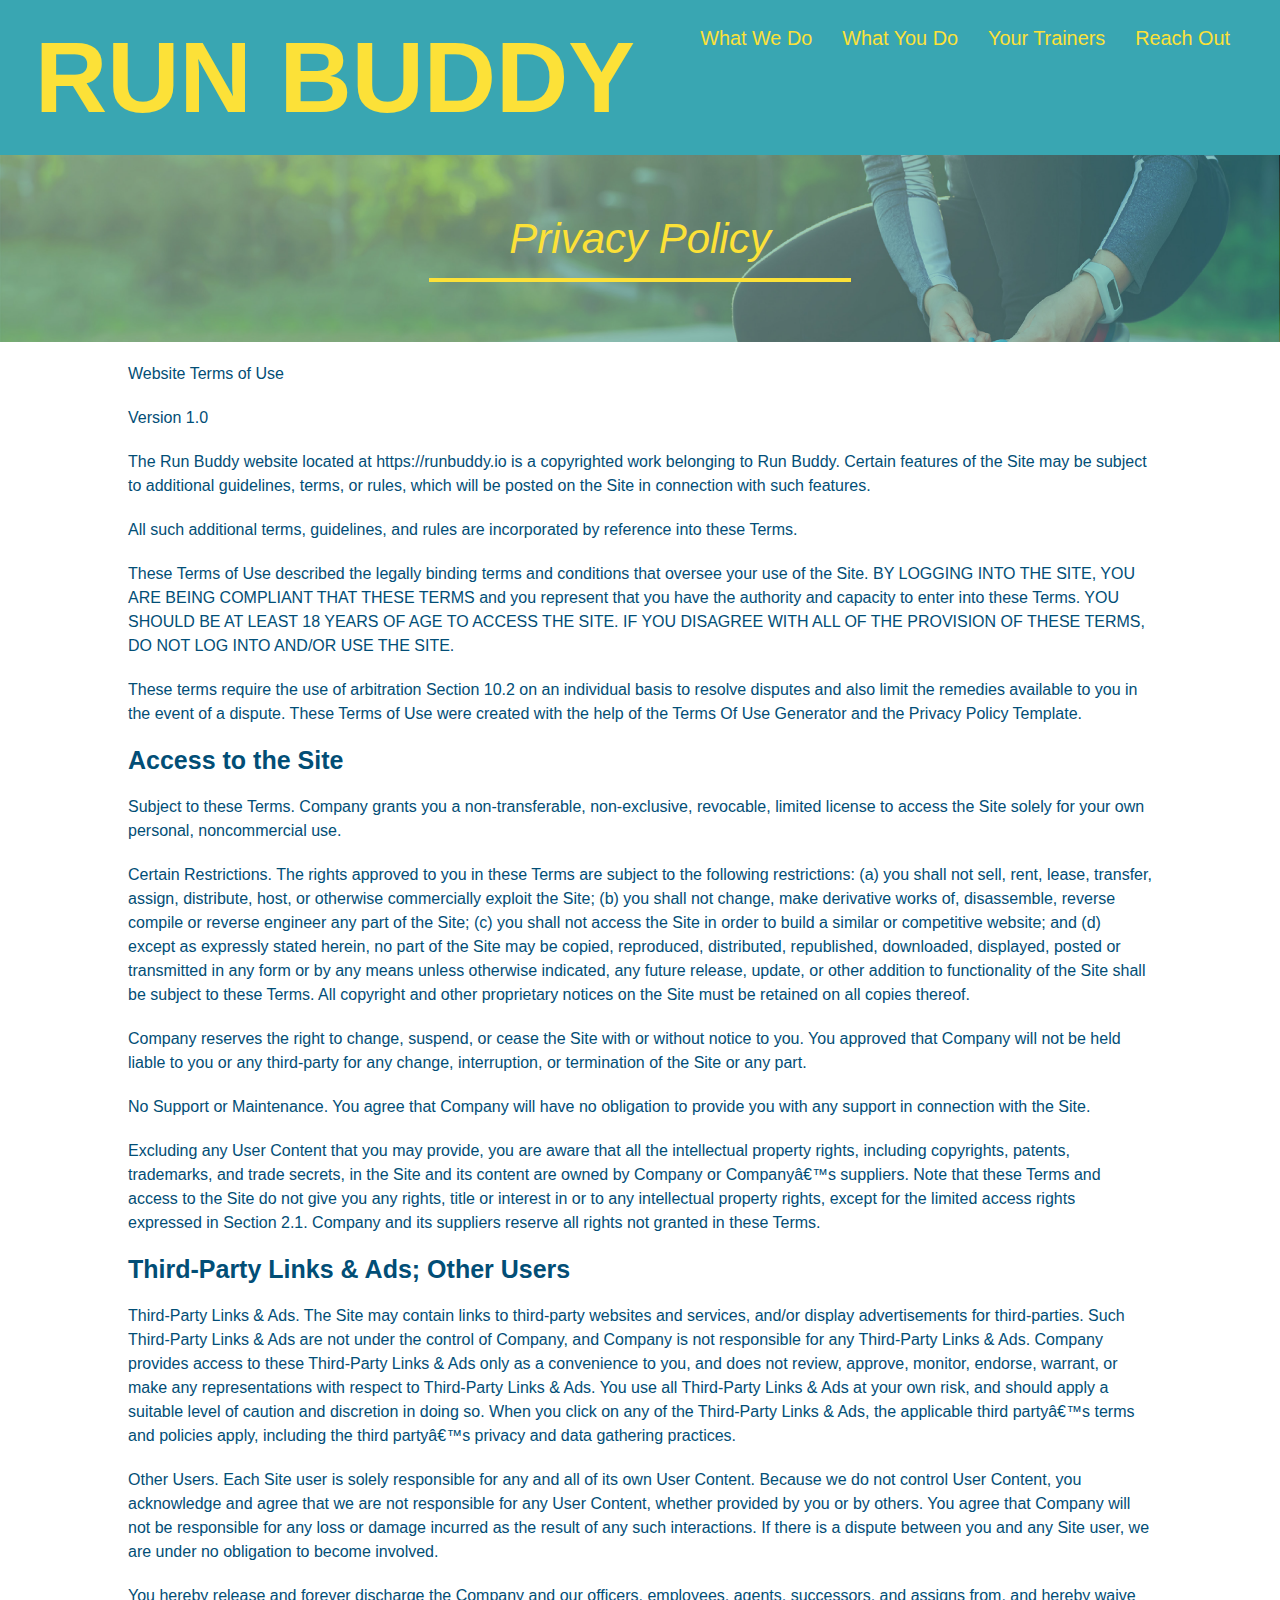
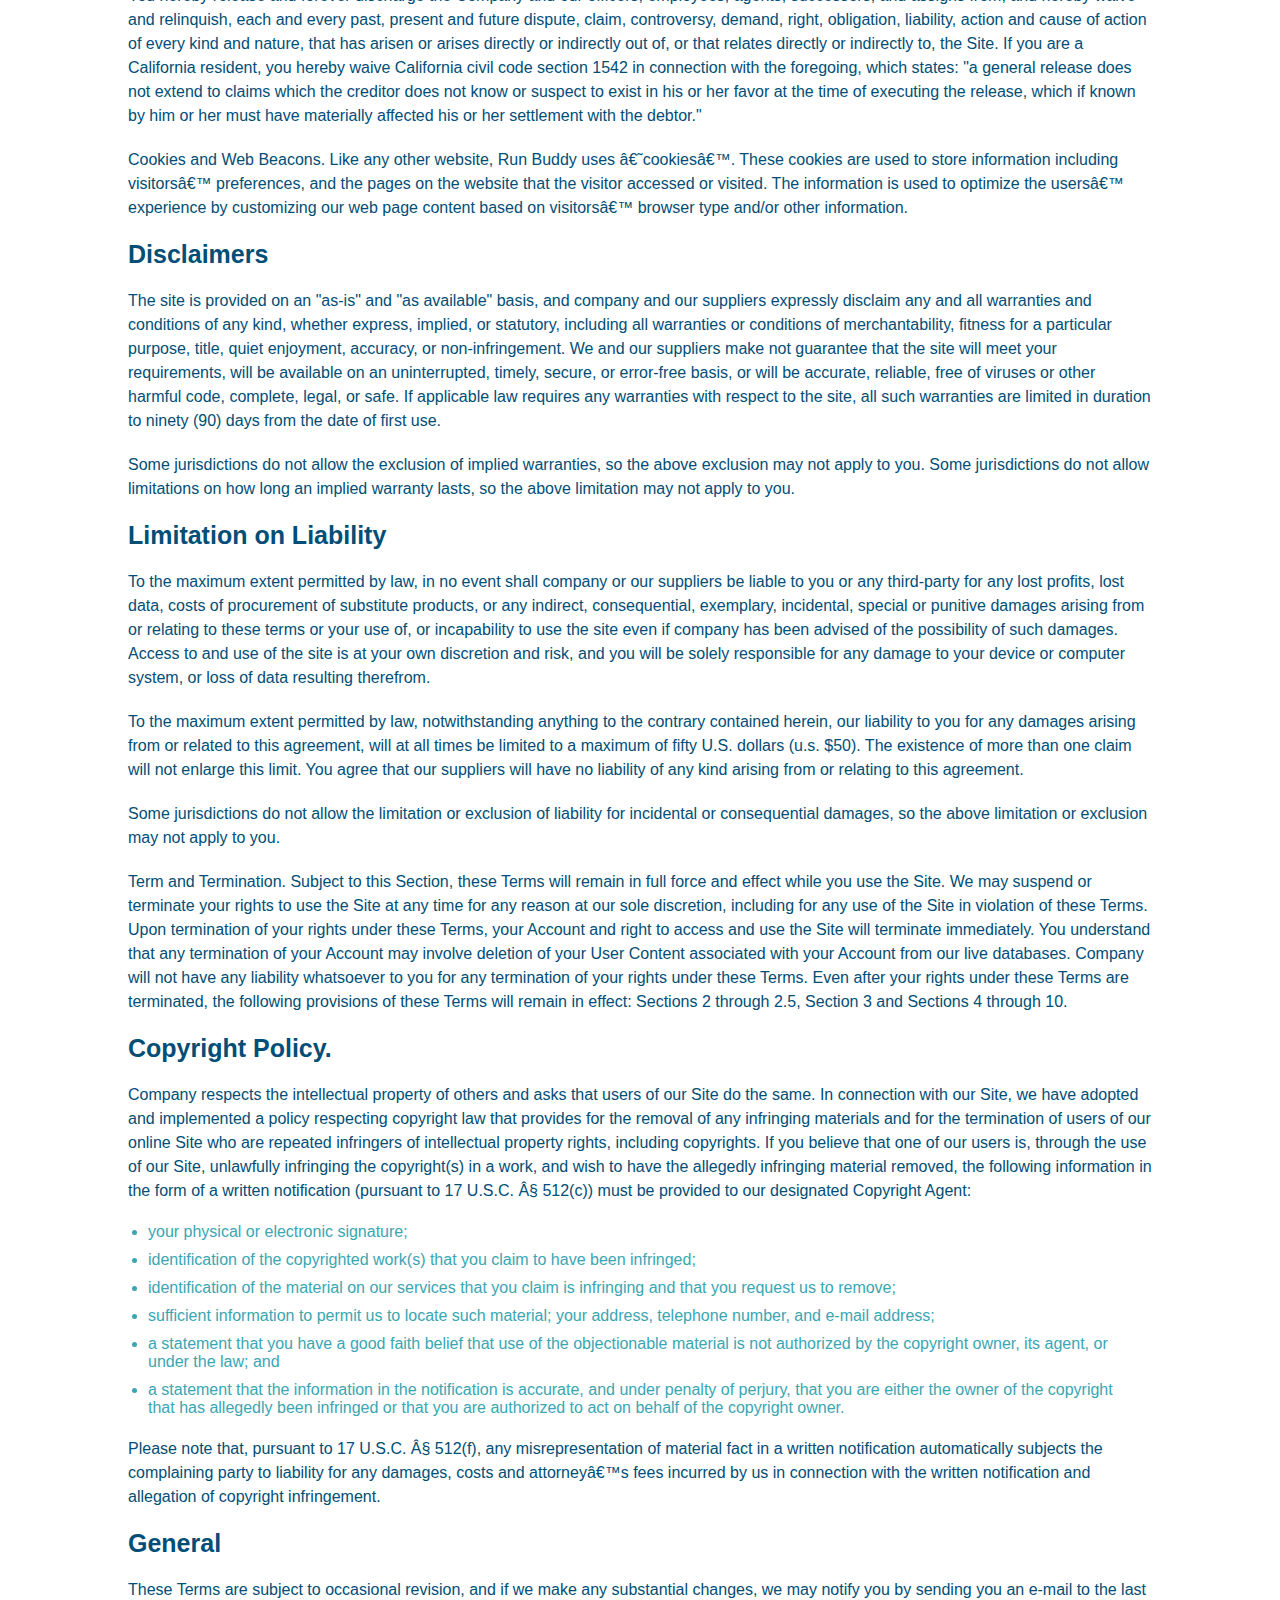
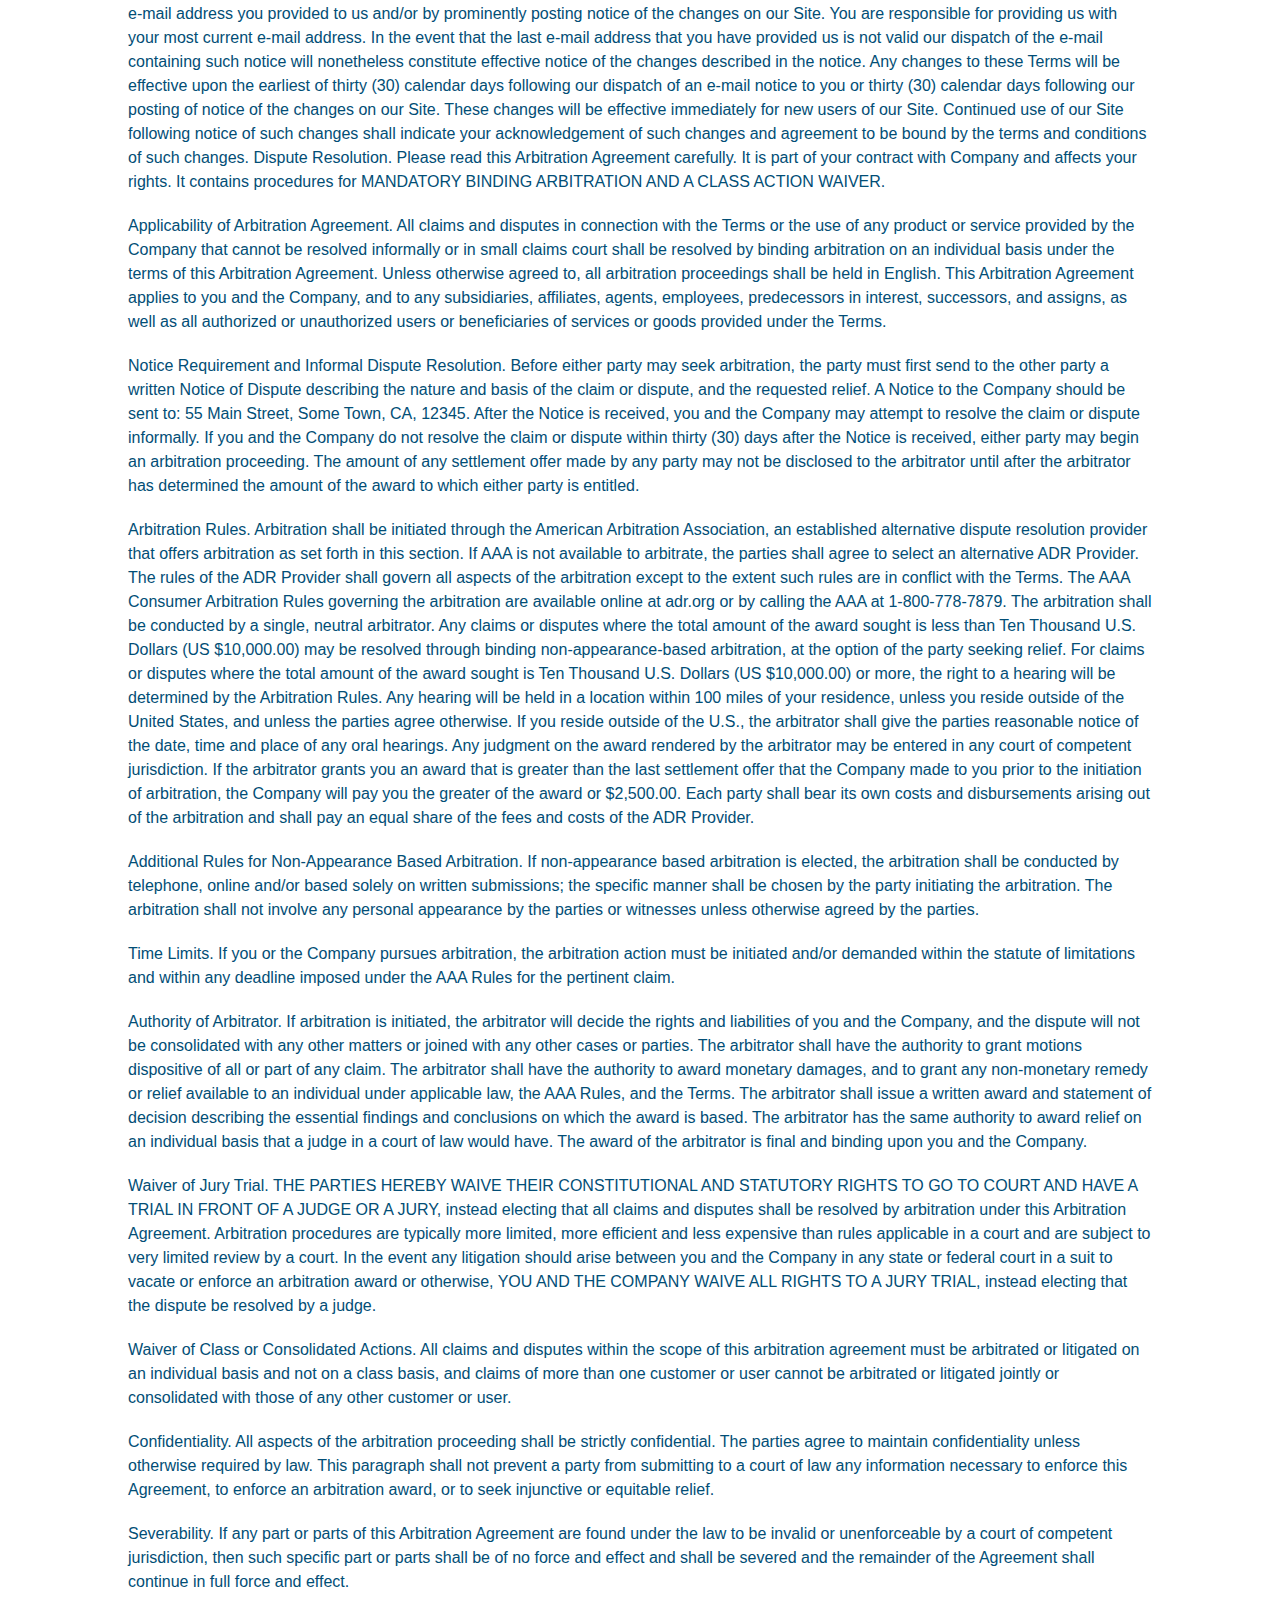
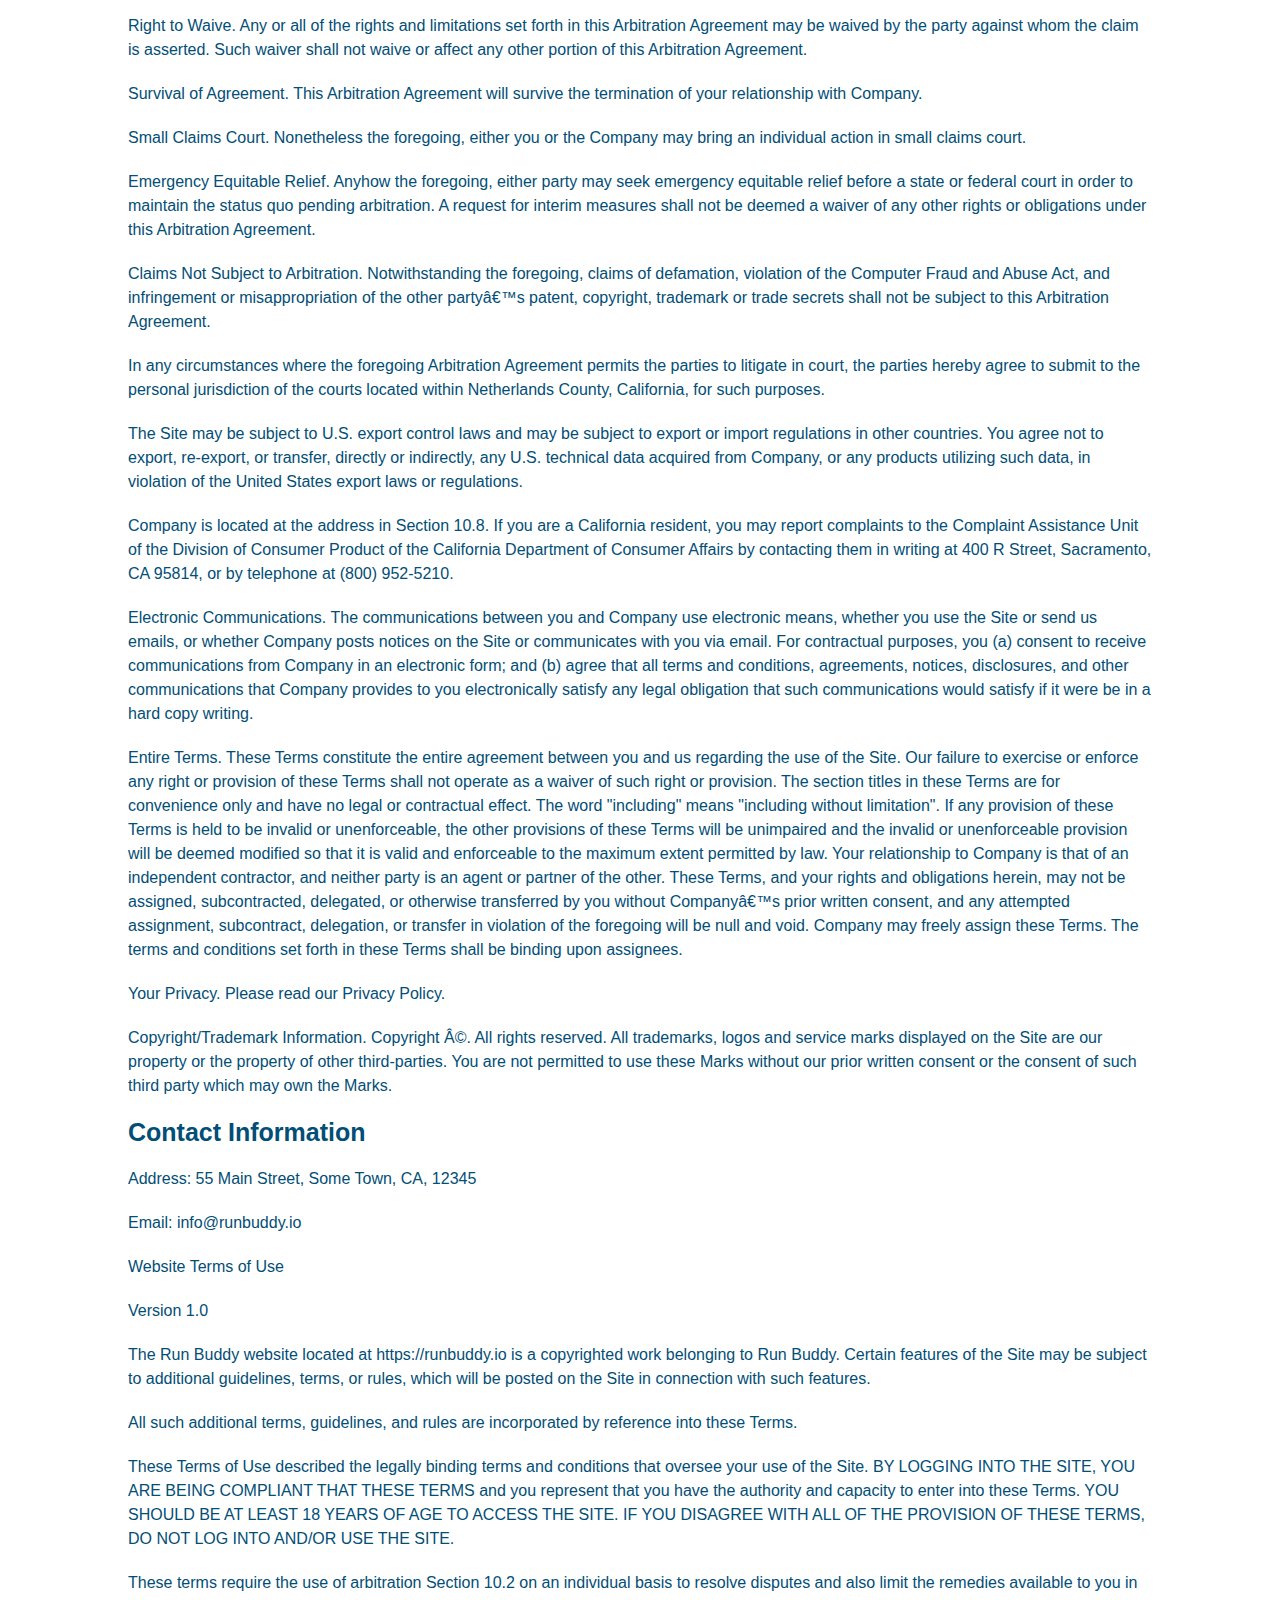
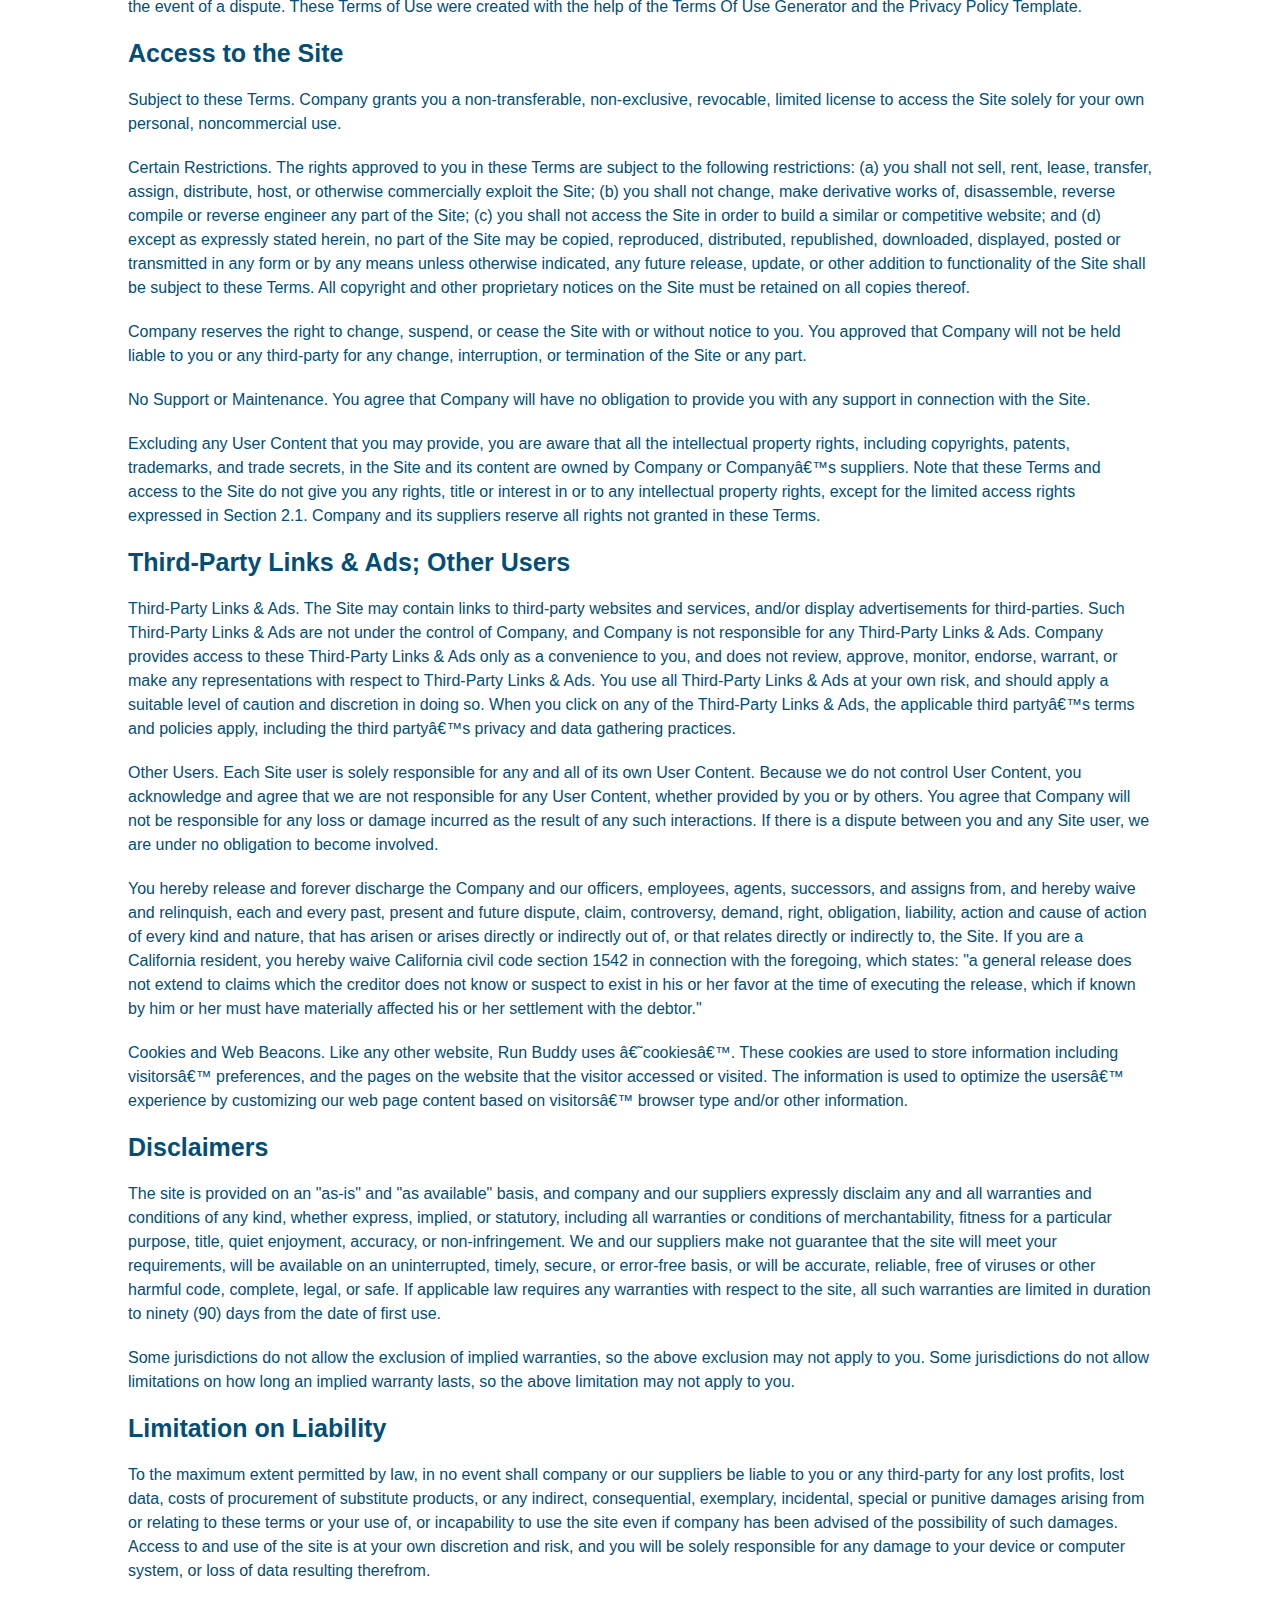
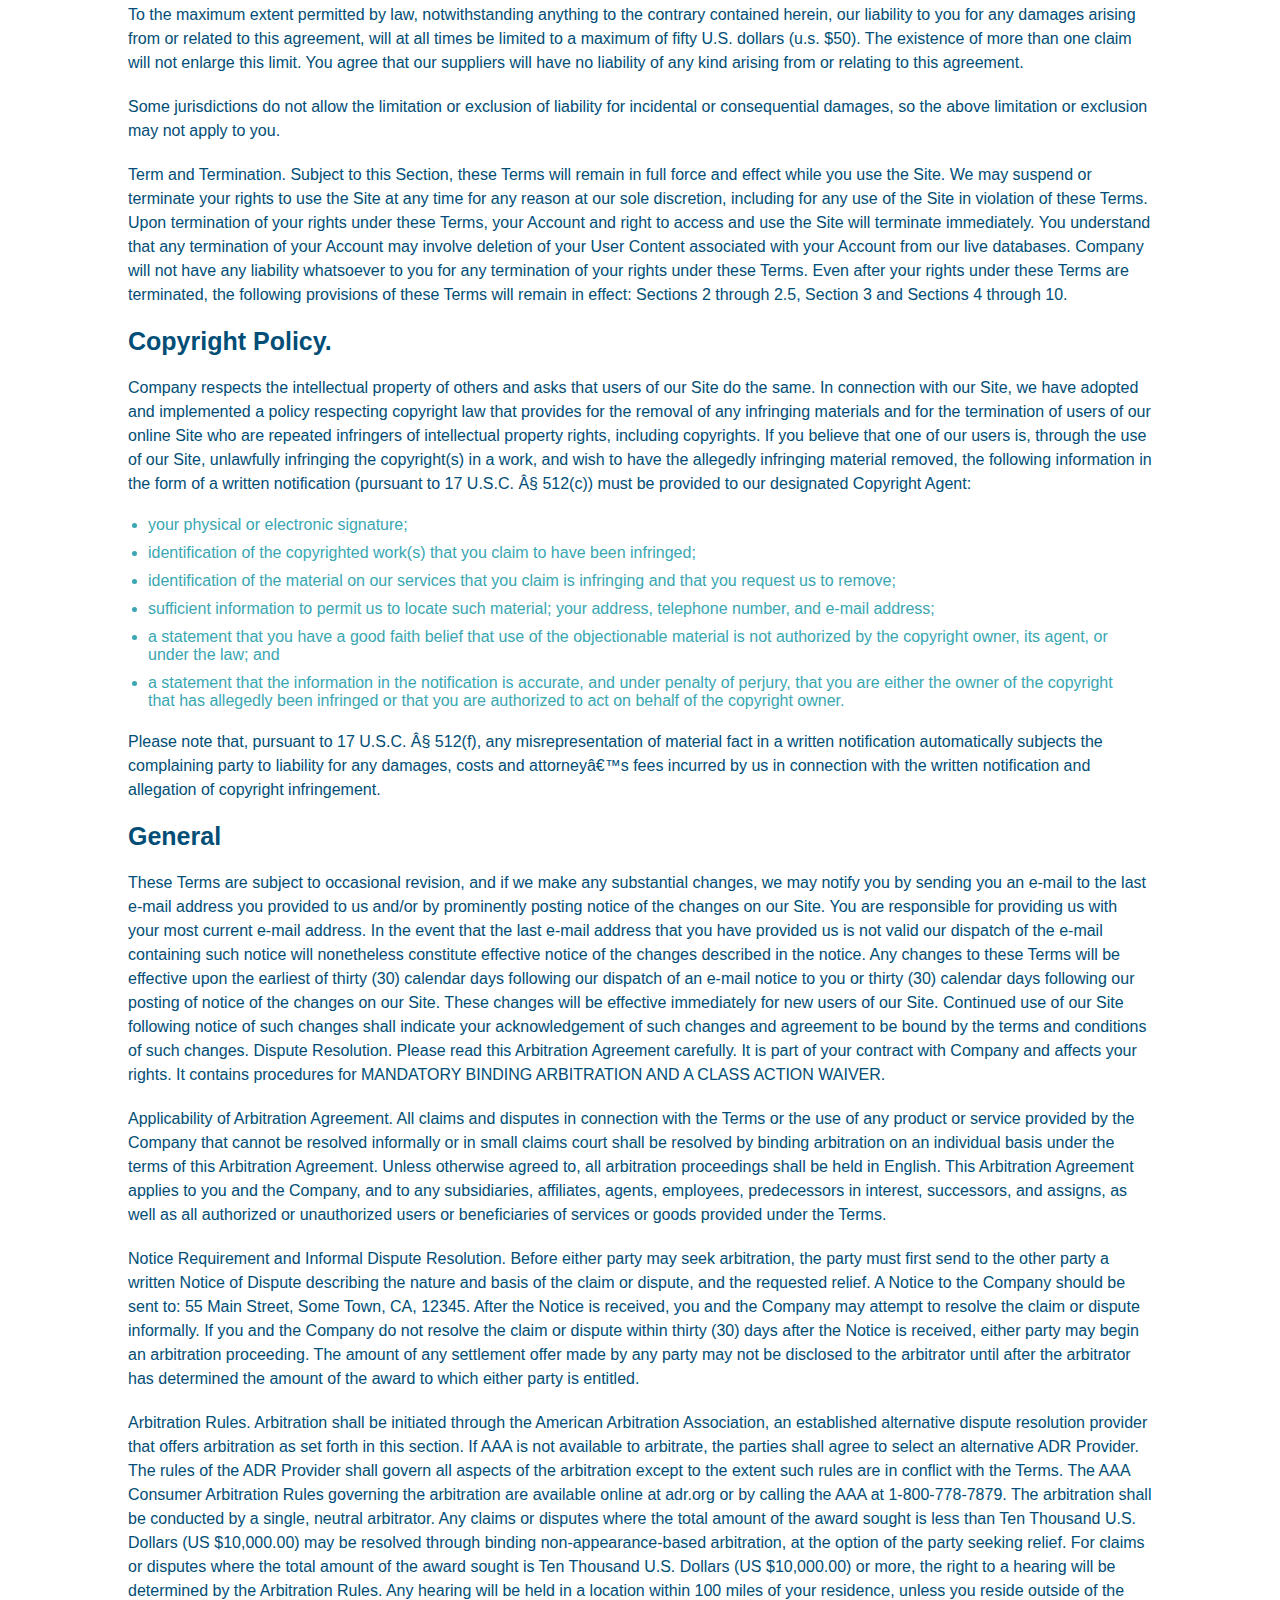
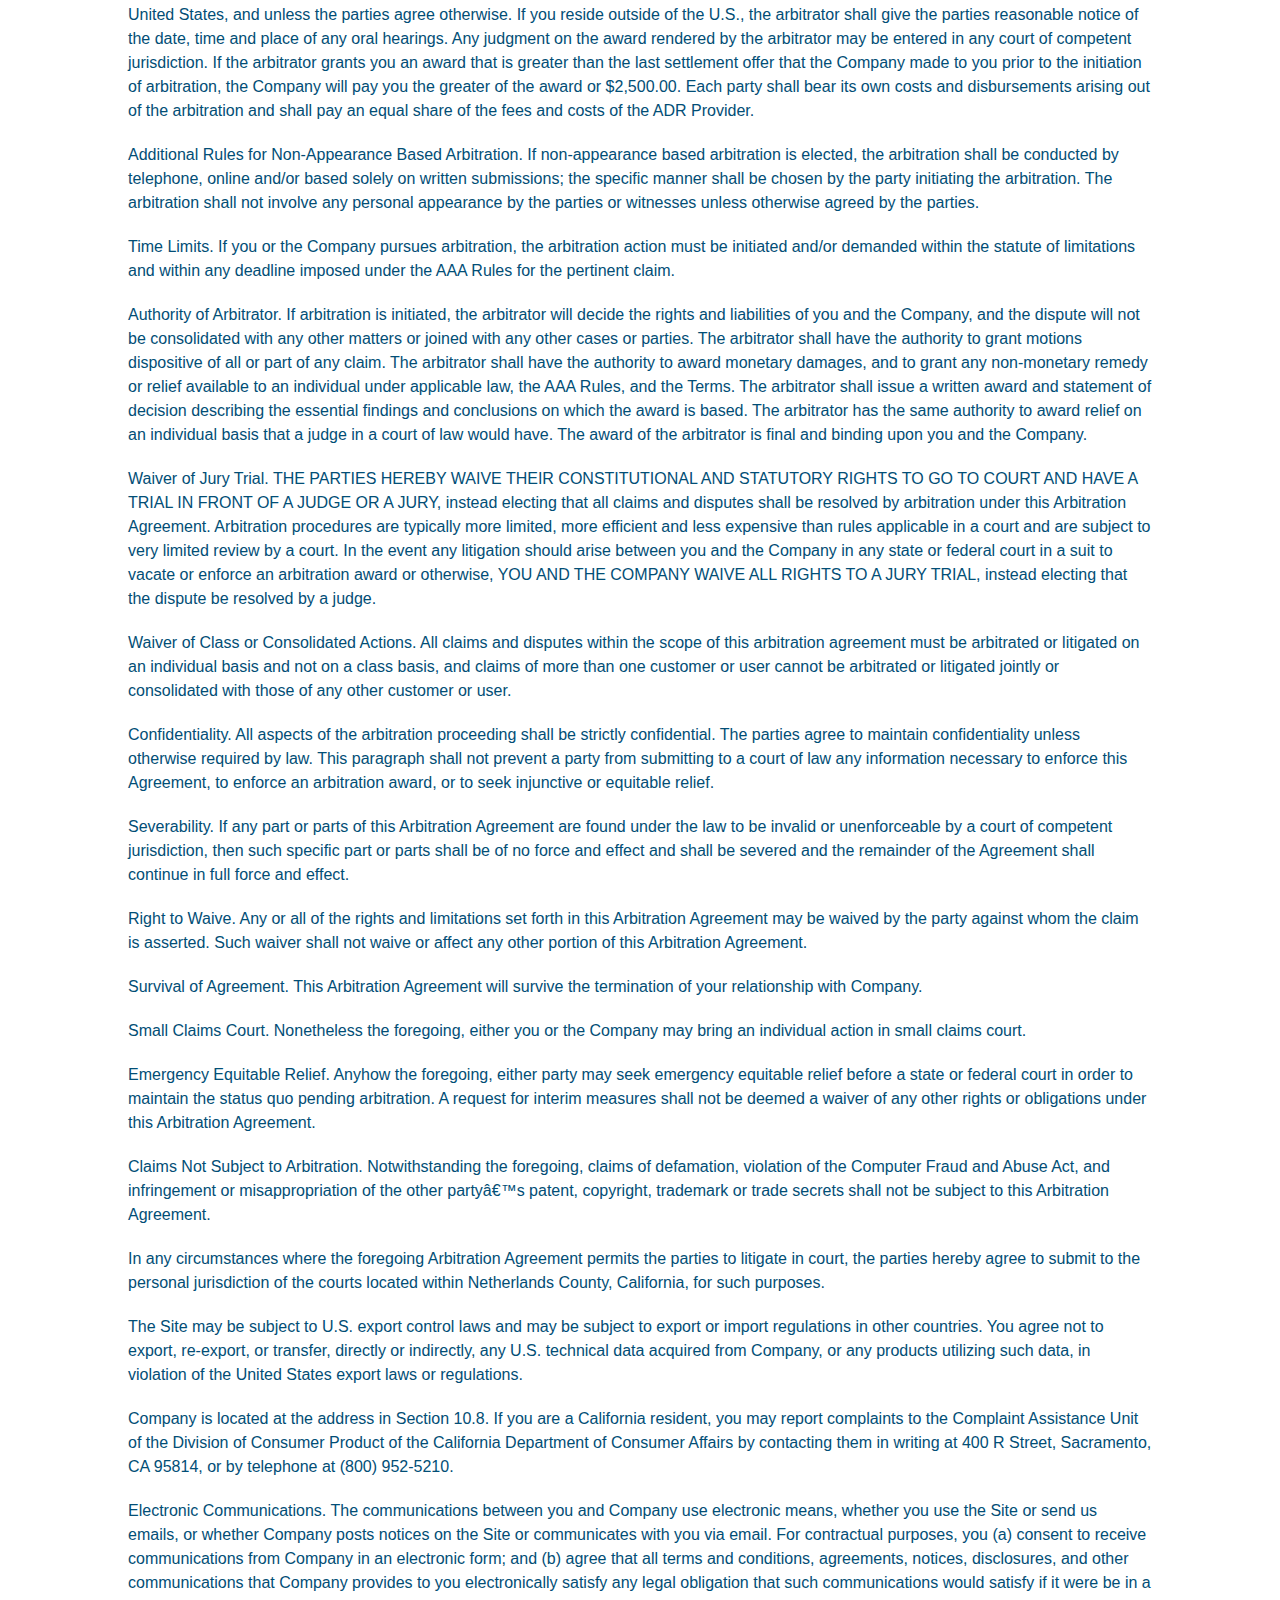
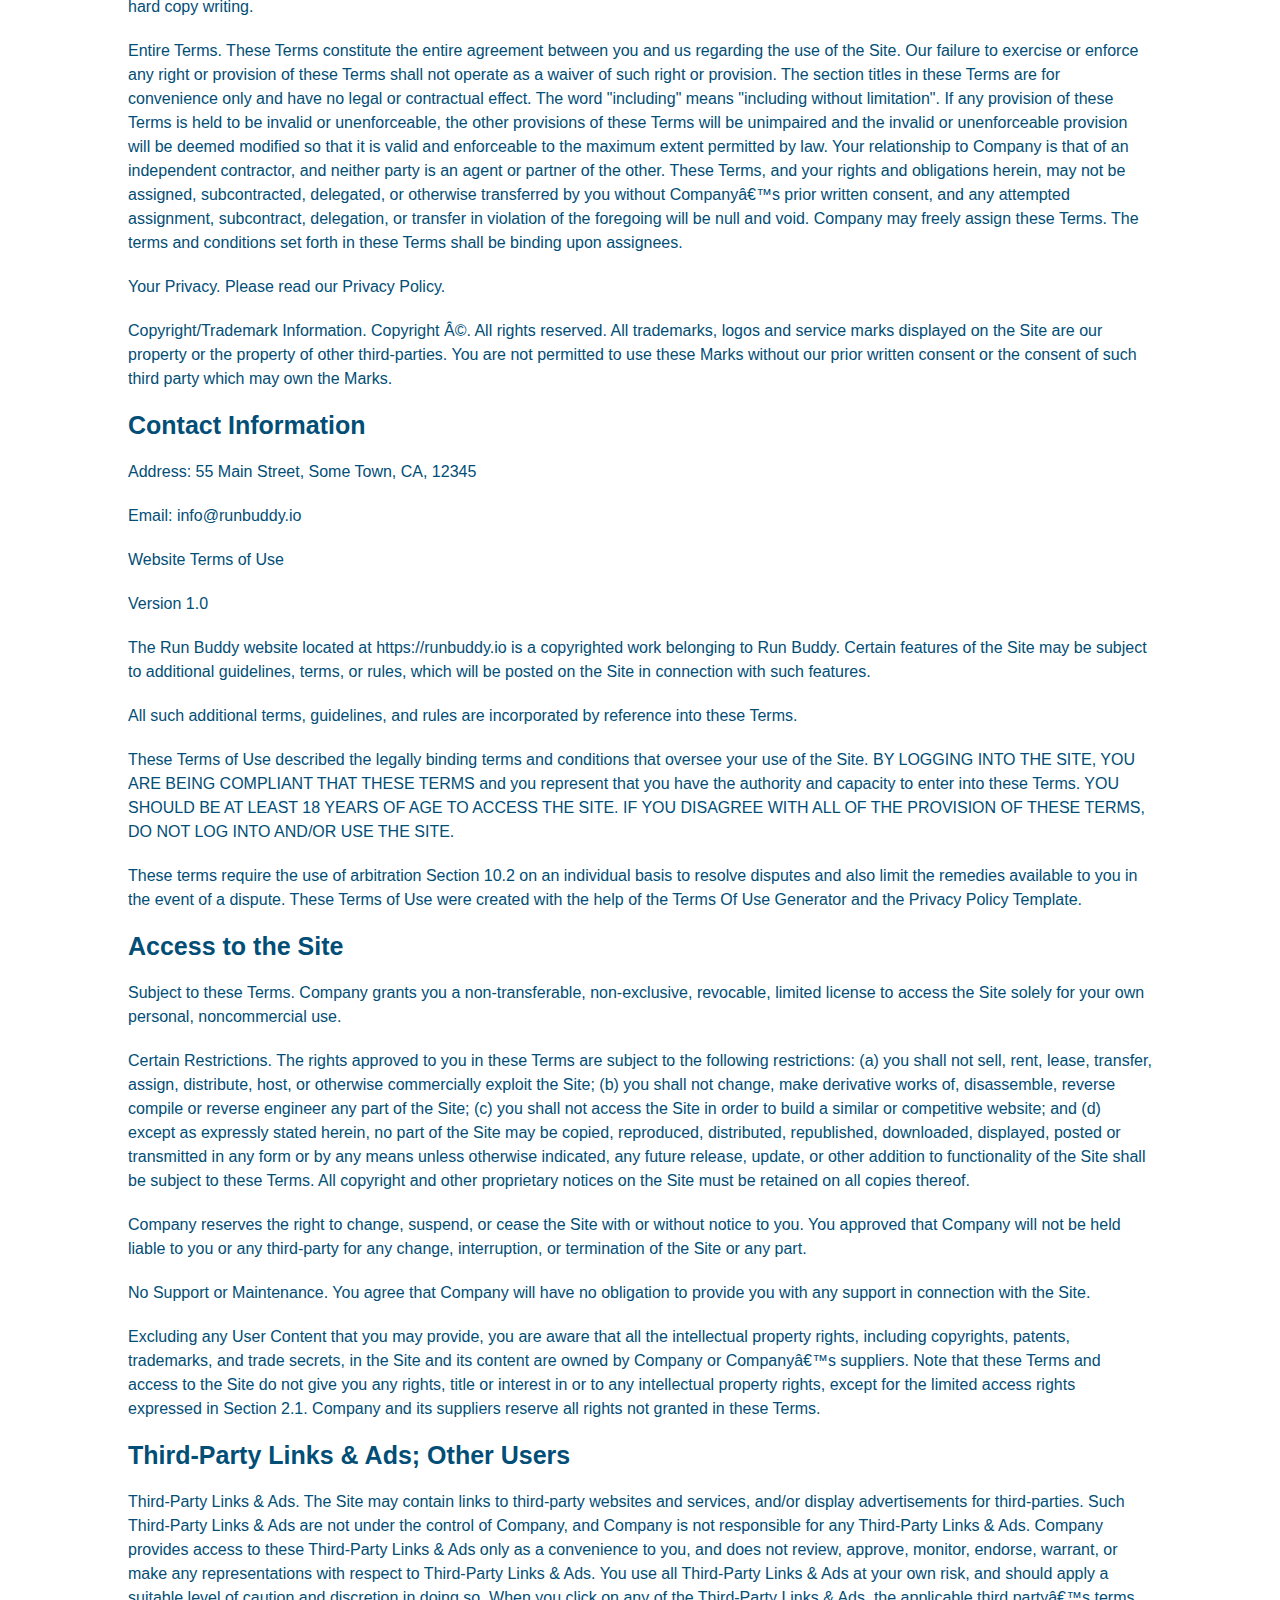
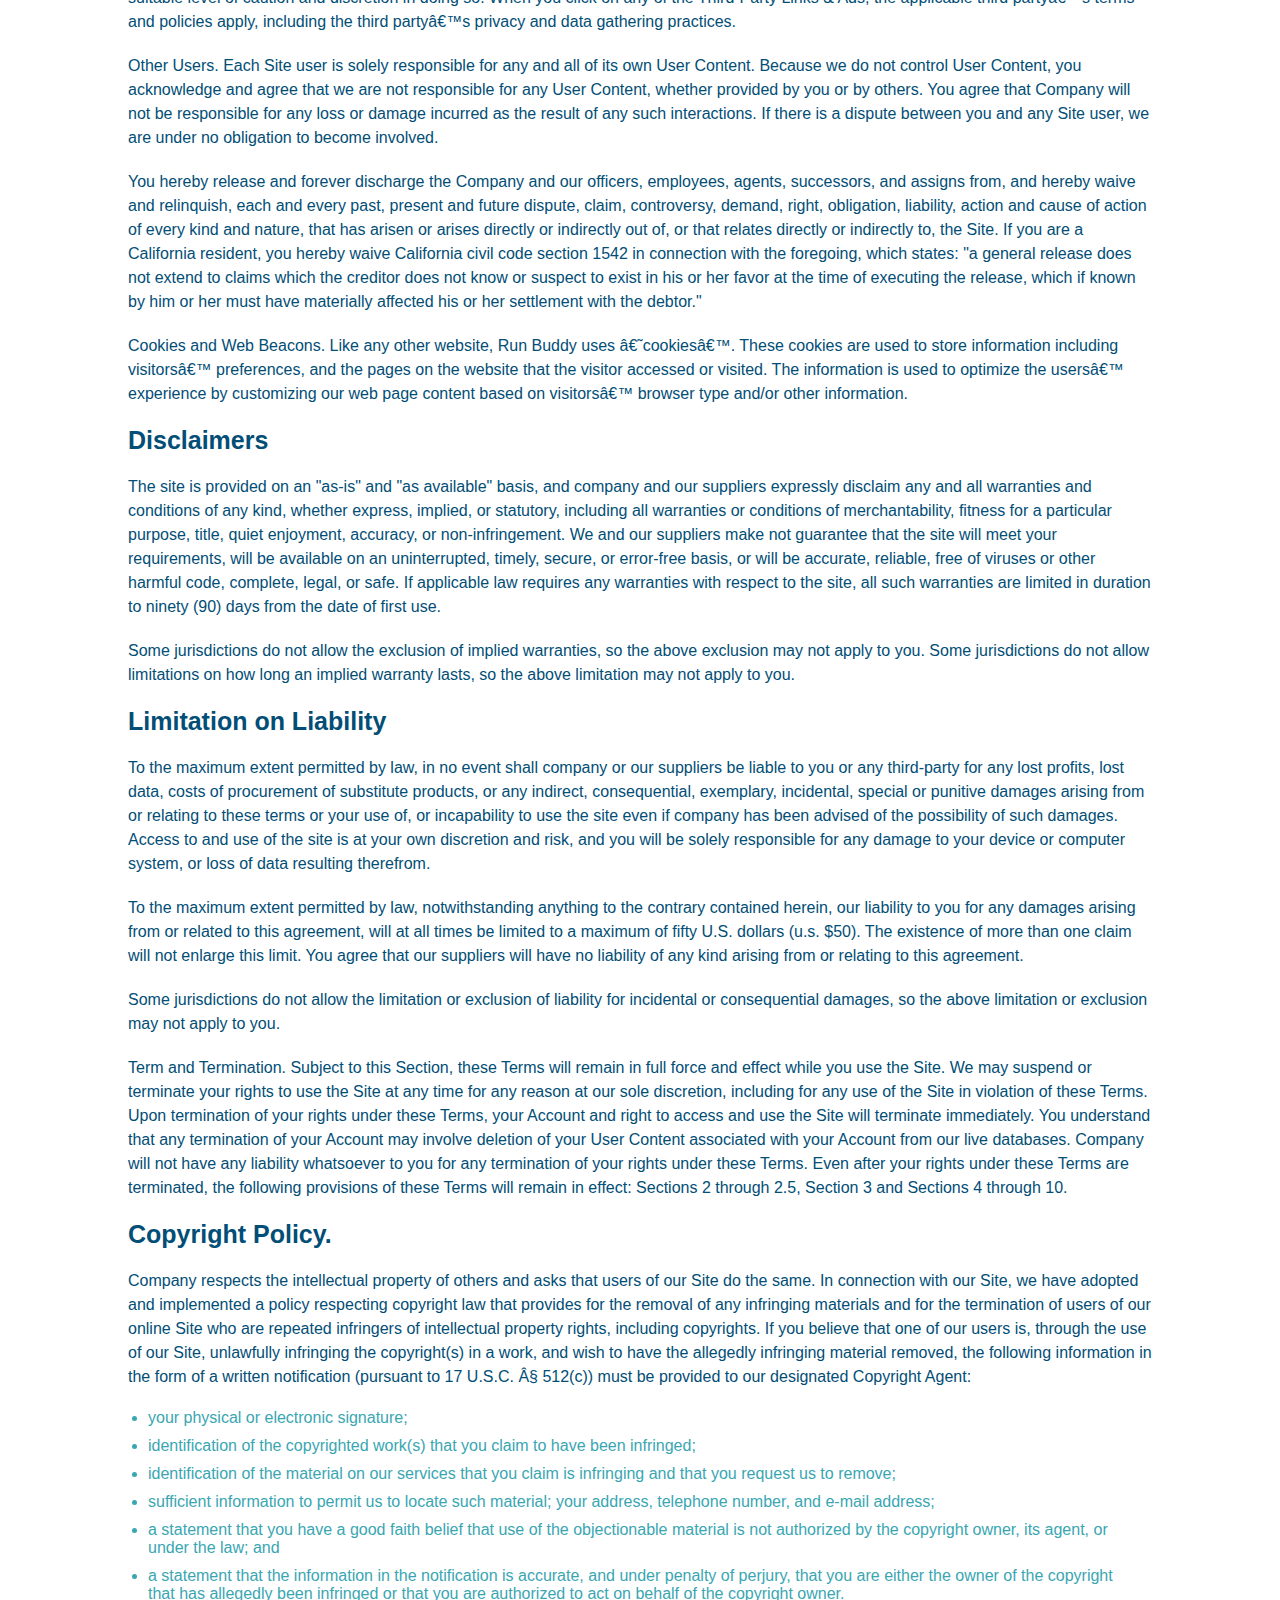
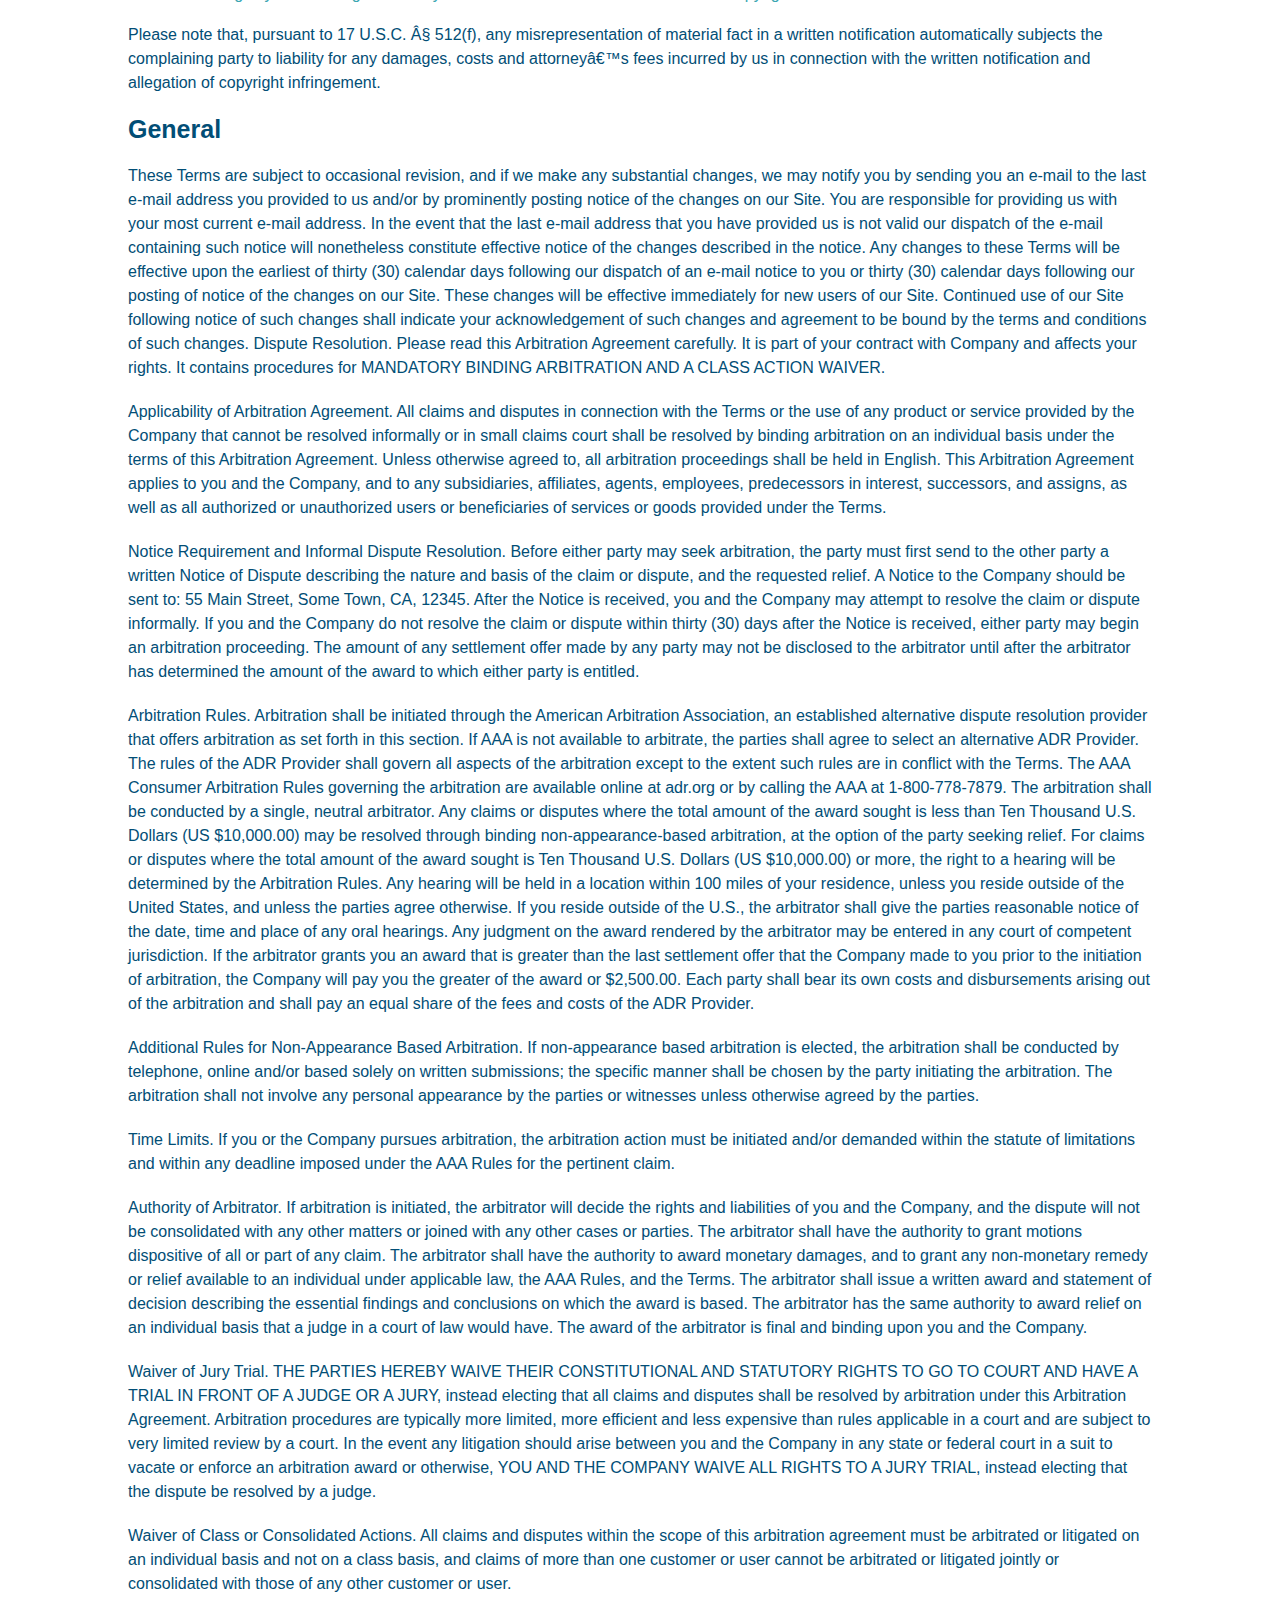
==== commit 5632f48d: "add media queries to css" ====
--- a/privacy-policy.html
+++ b/privacy-policy.html
@@ -1,7 +1,8 @@
 <!DOCTYPE html>
 <html>
     <head>
-        <meta charset="UTF-8" />
+      <meta name="viewport" content="width=device-width, initial-scale=1.0" />        
+      <meta charset="UTF-8" />
         <title>Privacy Policy - Run Buddy</title>
         <link rel="stylesheet" href="./assets/css/style.css">
         <link rel="stylesheet" href="./assets/css/secondary-styles.css">
--- a/assets/css/style.css
+++ b/assets/css/style.css
@@ -12,6 +12,9 @@
 header {
     padding: 20px 35px;
     background-color: #39a6b2;
+    display: flex;
+    justify-content: space-between;
+    flex-wrap: wrap;
 }
 
 header h1 {
@@ -27,18 +30,21 @@
 }
 
 header nav {
-    float: right;
-    margin: 7px 0;
-}
-
-header nav ul li {
-    display: inline;
+  margin: 7px 0;
+}
+
+header nav ul {
+  display: flex;
+  flex-wrap: wrap;
+  justify-content: space-between;
+  align-items: center;
+  list-style: none;
 }
 
 header nav ul li a {
-    margin: 0 30px;
+    margin: 10px 15px;
     font-weight: lighter;
-    font-size: 22px;
+    font-size: 1.55vw;
 }
 
 header h1 {
@@ -53,17 +59,18 @@
     background: #fce138;
     width: 100%;
     padding: 40px 35px;
+    display: flex;
+    justify-content: space-between;
+    flex-wrap: wrap;
 }
 
 footer h2{
-    display: inline;
     color: #024e76;
     font-size: 30px;
     margin: 0;
 }
 
 footer div {
-    float: right;
     line-height: 1.5;
     text-align: right;
 }
@@ -77,22 +84,22 @@
 }
 
 .hero {
-    background-image: url("../images/Backgroundimage.jpg");
-    height: 600px;
+    background-image: url("../images/\ hero-bg.jpg");
     background-size: cover;
     background-position: center;
-    position: relative;
+    display: flex;
+    justify-content: center;
+    flex-wrap: wrap;
+    align-items: flex-start;
 }
 
 .hero-form {
     color: #024e76;
     background-color: #fce138;
     padding: 20px;
-    width: 500px;
     border: solid 3px #024e76;
-    position: absolute;
-    bottom: 120px;
-    right: 140px;
+    width: 40%;
+    margin: 3.5%;
 }
 
 .hero-form h3 {
@@ -124,10 +131,6 @@
     border: none;
     padding: 10px 20px;
     font-size: 16px;
-  }
-
-  .intro {
-      text-align: center;
   }
 
   .intro p {
@@ -136,19 +139,21 @@
       width: 80%;
       font-size: 20px;
       margin: 0 auto;
+      text-align: center;
   }
 
   .steps {
-      text-align: center;
       background: #fce138;
   }
 
   .section-title {
-    font-size: 55px;
-    color: #024e76;
-    margin-bottom: 35px;
-    padding: 0 100px 20px 100px;
+    font-size: 48px;
+    color: #024e76;
     border-bottom: 3px solid;
+    padding-bottom: 20px;
+    text-align: center;
+    margin: 0 auto 35px auto;
+    width: 50%;
   }
 
   .primary-border {
@@ -159,51 +164,76 @@
       border-color: #39a6b2;
   }
 
-  .steps div {
-      margin-bottom: 80px;
-  }
-
-  .steps img {
-      width: 15%;
-      margin: 10px 0;
-  }
-
-  .steps h3 {
+  .step {
+      margin: 50px auto;
+      padding-bottom: 50px;
+      width: 80%;
+      border-bottom: 1px solid #39a6b2;
+      display: flex;
+      flex-wrap: wrap;
+      align-items: center;
+      justify-content: space-between;
+  }
+
+  .step h3 {
       color: #024e76;
       font-size: 46px;
-      margin-top: 10px;
-  }
-
-  .steps p {
+      flex: 1 30%;
+  }
+
+  .step-text p {
       color: #39a6b2;
-      font-size: 23px;
-  }
-
-  .steps span {
-    font-size: 38px;
+      font-size: 18px;
+  }
+
+  .step-text h4 {
+    font-size: 26px;
+    line-height: 1.5;
+    color: #024e76;
+  }
+
+  .step-info {
+    flex: 2 70%;
+    display: flex;
+    flex-wrap: wrap;
+    align-items: center;
+  }
+
+  .step-img {
+    flex: 1 12%;
+    margin-right: 20px;
+  }
+
+  .step-img img {
+    max-width: 100%;
+  }
+
+  .step-text {
+    flex: 12;
   }
 
   .trainers {
-    text-align: center;
+    width: 100%;
+    margin: 0 auto;
+    display: flex;
+    flex-wrap: wrap;
+    justify-content: space-around;
   }
 
   .trainer {
-    width: 900px;
-    margin: 0 auto 30px auto;
+    margin: 20px;
     background: #024e76;
     color: #fce138;
-    overflow: auto;
+    flex: 1;
   }
 
   .trainer img {
-    width: 35%;
-    float: left;
+    width: 100%;
   }
   
   .trainer-bio {
-    padding: 35px;
-    float: left;
-    width: 65%;
+    padding: 25px;
+    line-height: 1.3;
   }
 
   .text-left {
@@ -215,19 +245,17 @@
   }
 
   .trainer-bio h3 {
-    font-size: 32px;
-    margin-bottom: 8px;
+    font-size: 28px;
   }
   
   .trainer-bio h4 {
     font-weight: lighter;
-    font-size: 26px;
-    margin-bottom: 25px;
+    font-size: 22px;
+    margin-bottom: 15px;
   }
   
   .trainer-bio p {
     font-size: 17px;
-    line-height: 1.3;
   }
 
   .section-title {
@@ -240,7 +268,6 @@
   }
 
   .contact {
-    text-align: center;
     background: #024e76;
   }
 
@@ -251,17 +278,17 @@
   }
 
   .contact-info iframe {
-    width: 400px;
     height: 400px;
   }
 
+  .contact-info div {
+    color: white;
+  }
+
   .contact-info {
-    width: 410px;
-    display: inline-block;
-    vertical-align: top;
-    text-align: left;
-    margin: 30px 0 0 60px;
-    color: white;
+    display: flex;
+    justify-content: space-between;
+    flex-wrap: wrap;
   }
 
   .contact-info h3 {
@@ -272,10 +299,71 @@
   .contact-info p, .contact-info address {
     margin: 20px 0;
     line-height: 1.5;
-    font-size: 20px;
+    font-size: 16px;
     font-style: normal;
   }
   
   .contact-info a {
     color: #fce138;
+  }
+
+  .contact-form {
+    display: inline-block;
+  }
+
+  .contact-info > * {
+    flex: 1;
+    margin: 15px;
+  }
+
+  .contact-form input, .contact-form textarea {
+    border: 1px solid #024e76;
+    display: block;
+    padding: 7px 15px;
+    font-size: 16px;
+    color: #024e76;
+    width: 100%;
+    margin-bottom: 15px;
+    margin-top: 5px;
+  }
+
+  .contact-form button {
+    width: 100%;
+    border: none;
+    background: #fce138;
+    color: #024e76;
+    text-align: center;
+    padding: 15px 0;
+    font-size: 16px;
+  }
+
+  .hero-cta {
+    width: 35%;
+    text-align: right;
+    margin: 3.5%;
+    color: #fff;
+    font-size: 18px;
+    line-height: 1.2;
+  }
+
+  .hero-cta h2 {
+    font-style: italic;
+    font-size: 55px;
+    color: #fce138;
+  }
+
+  .flex-row {
+    display: flex;
+  }
+
+@media screen and (max-width: 980px) {
+
+  }
+
+@media screen and (max-width: 768px) {
+ 
+  }
+
+@media screen and (max-width: 575px) {
+  
   }--- a/assets/css/secondary-styles.css
+++ b/assets/css/secondary-styles.css
@@ -3,4 +3,40 @@
     height: auto;
     text-align: center;
     margin-bottom: 40px;
+}
+
+h2 {
+    color: #fce138;
+    display: inline-block;
+    border-bottom: 4px solid #fce138;
+    padding: 0 80px 15px 80px;
+    font-weight: normal;
+    font-size: 42px;
+    font-style: italic;
+}
+
+.secondary-content {
+    width: 80%;
+    margin: auto;
+    color: #024e76;
+}
+
+.secondary-content h3 {
+    font-size: 25px;
+    margin: 20px 0;
+}
+
+.secondary-content p {
+    font-size: 16px;
+    line-height: 1.5;
+    margin: 20px 0;
+}
+
+.secondary-content ul {
+    margin: 15px 20px;
+}
+
+.secondary-content li {
+    color: #39a6b2;
+    margin: 10px 0;
 }